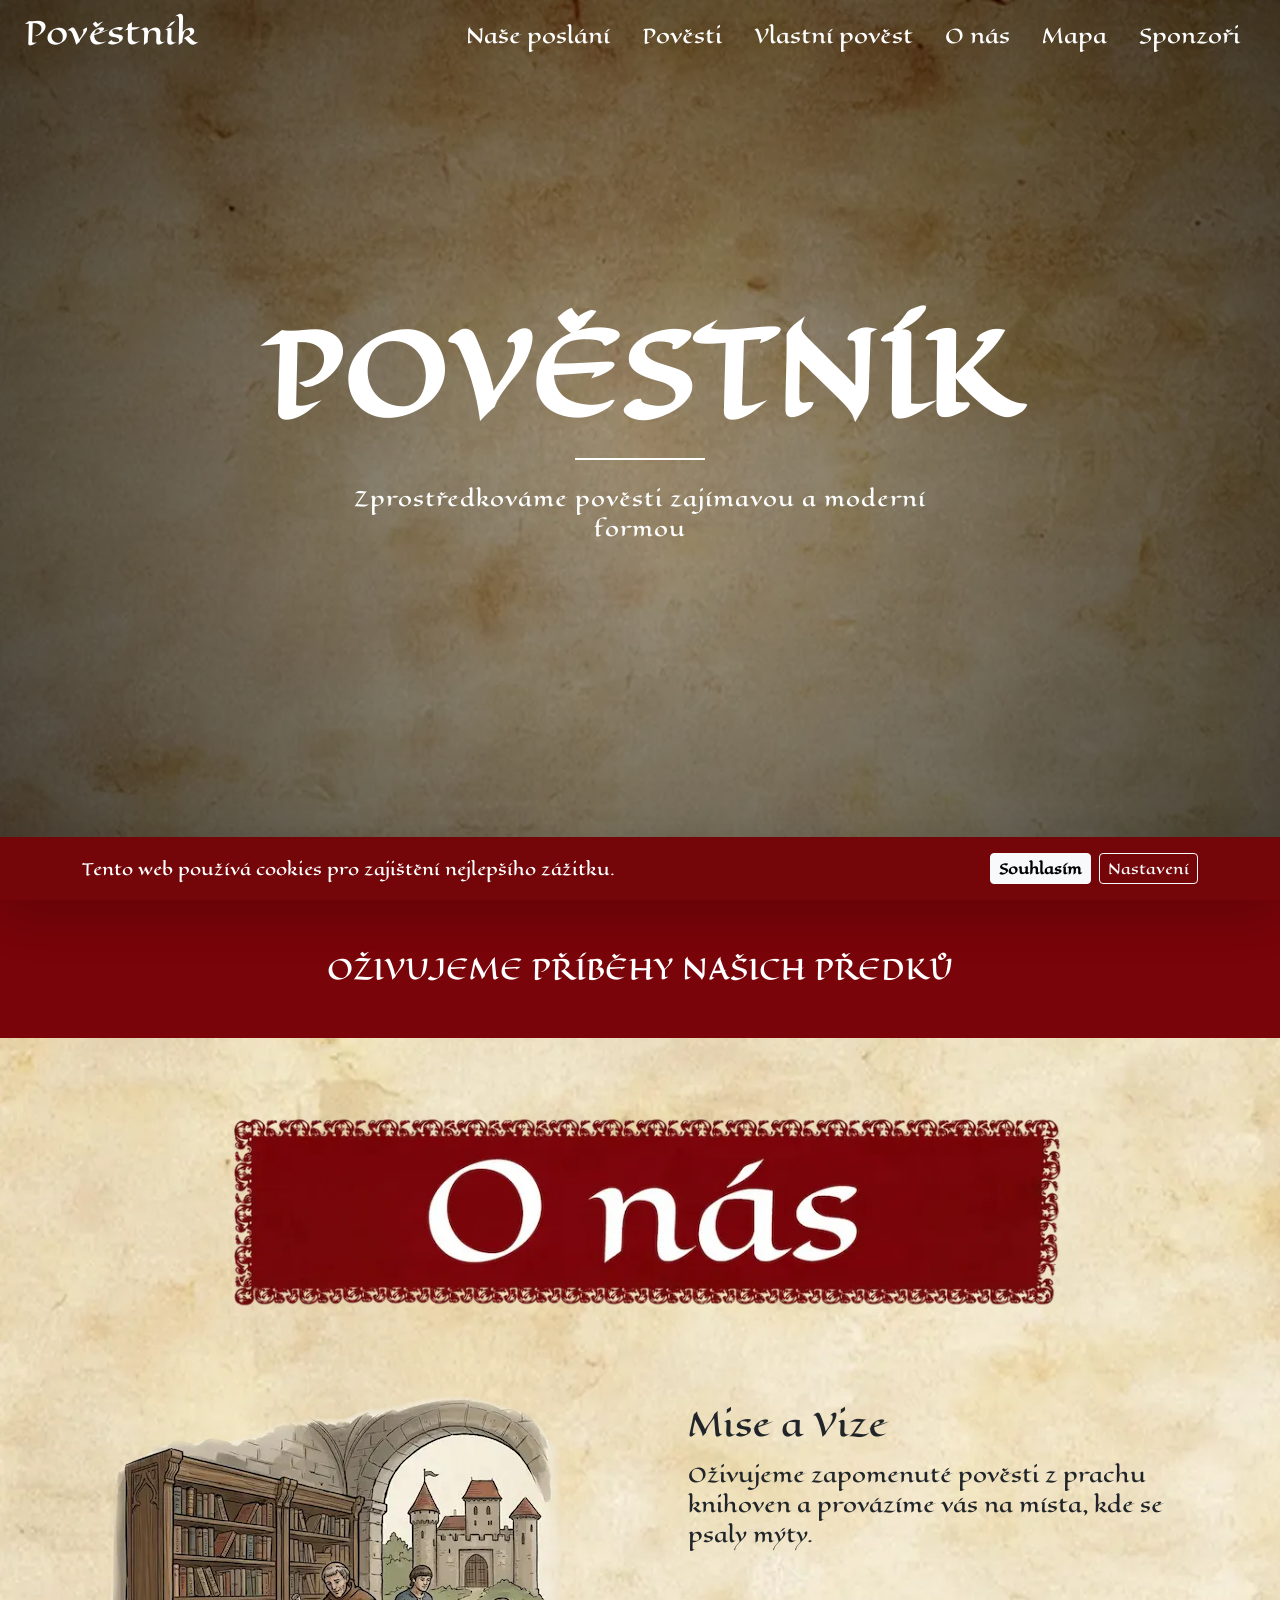
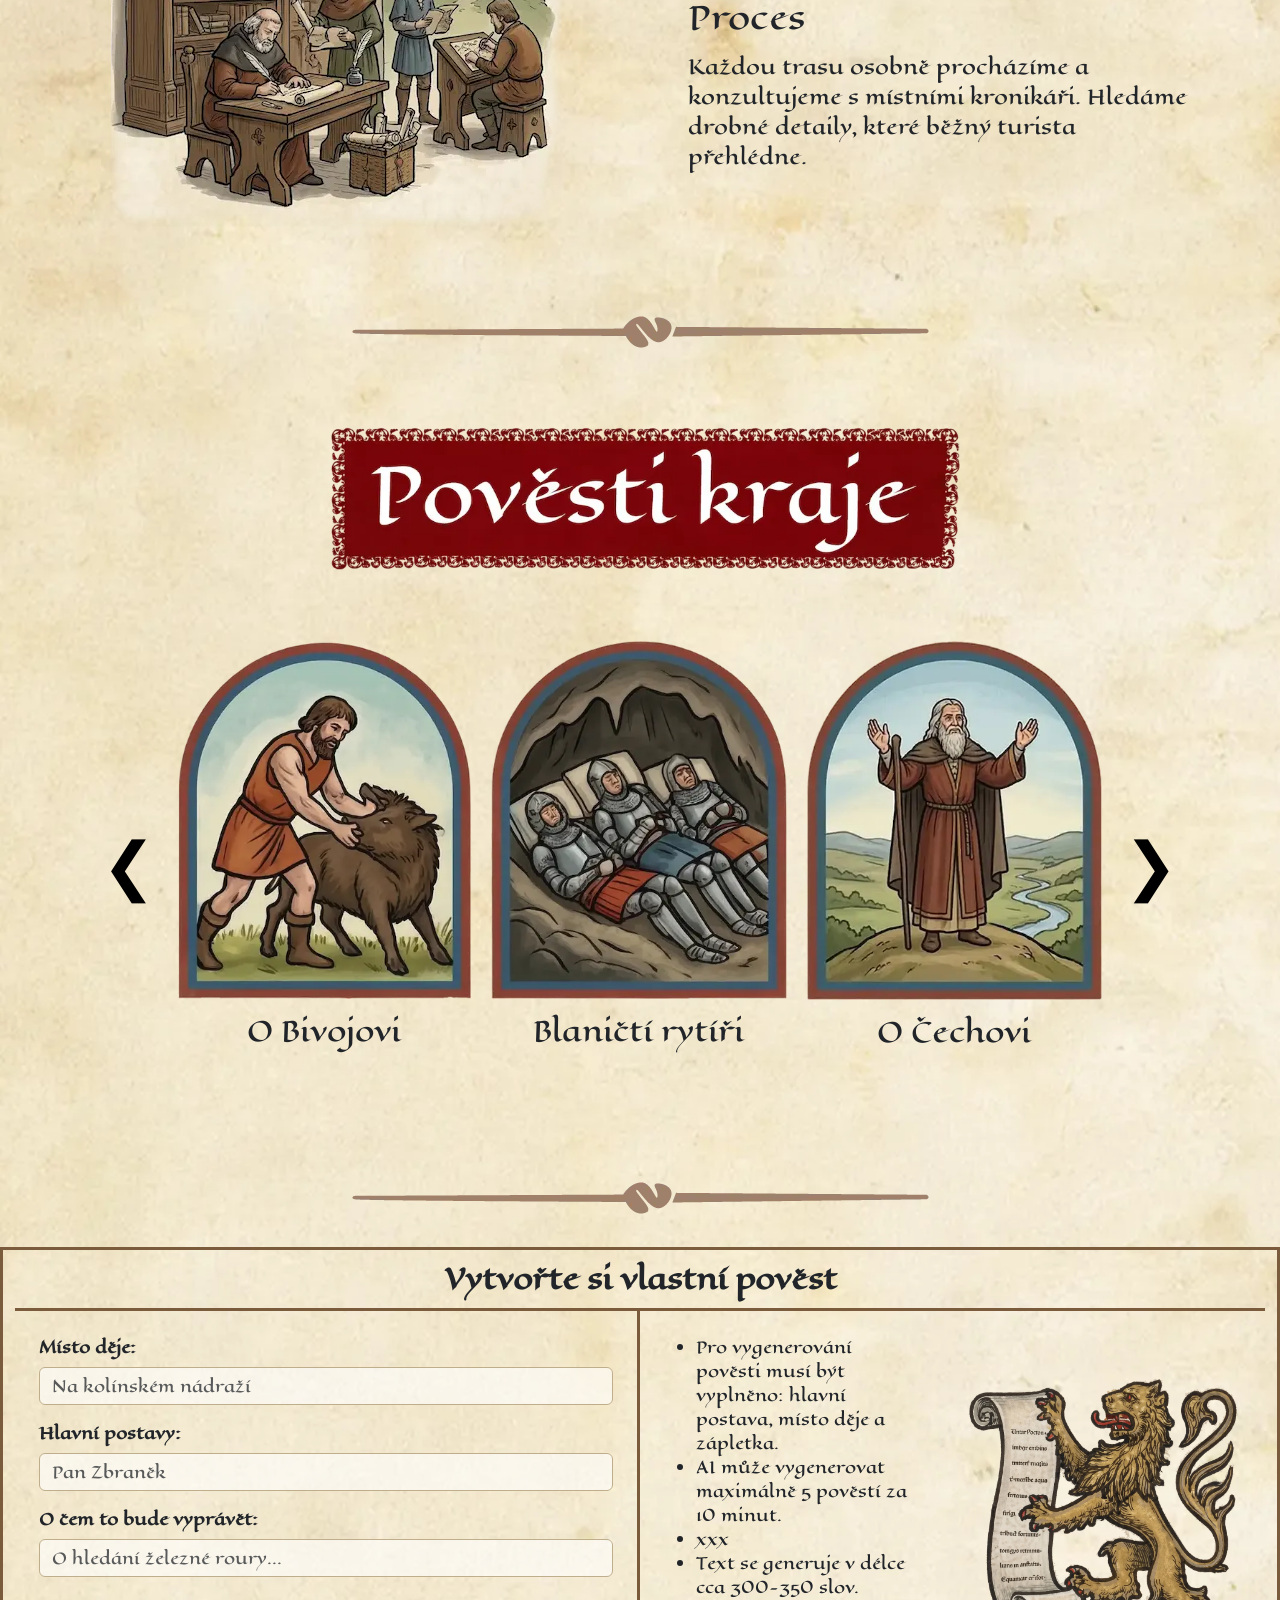
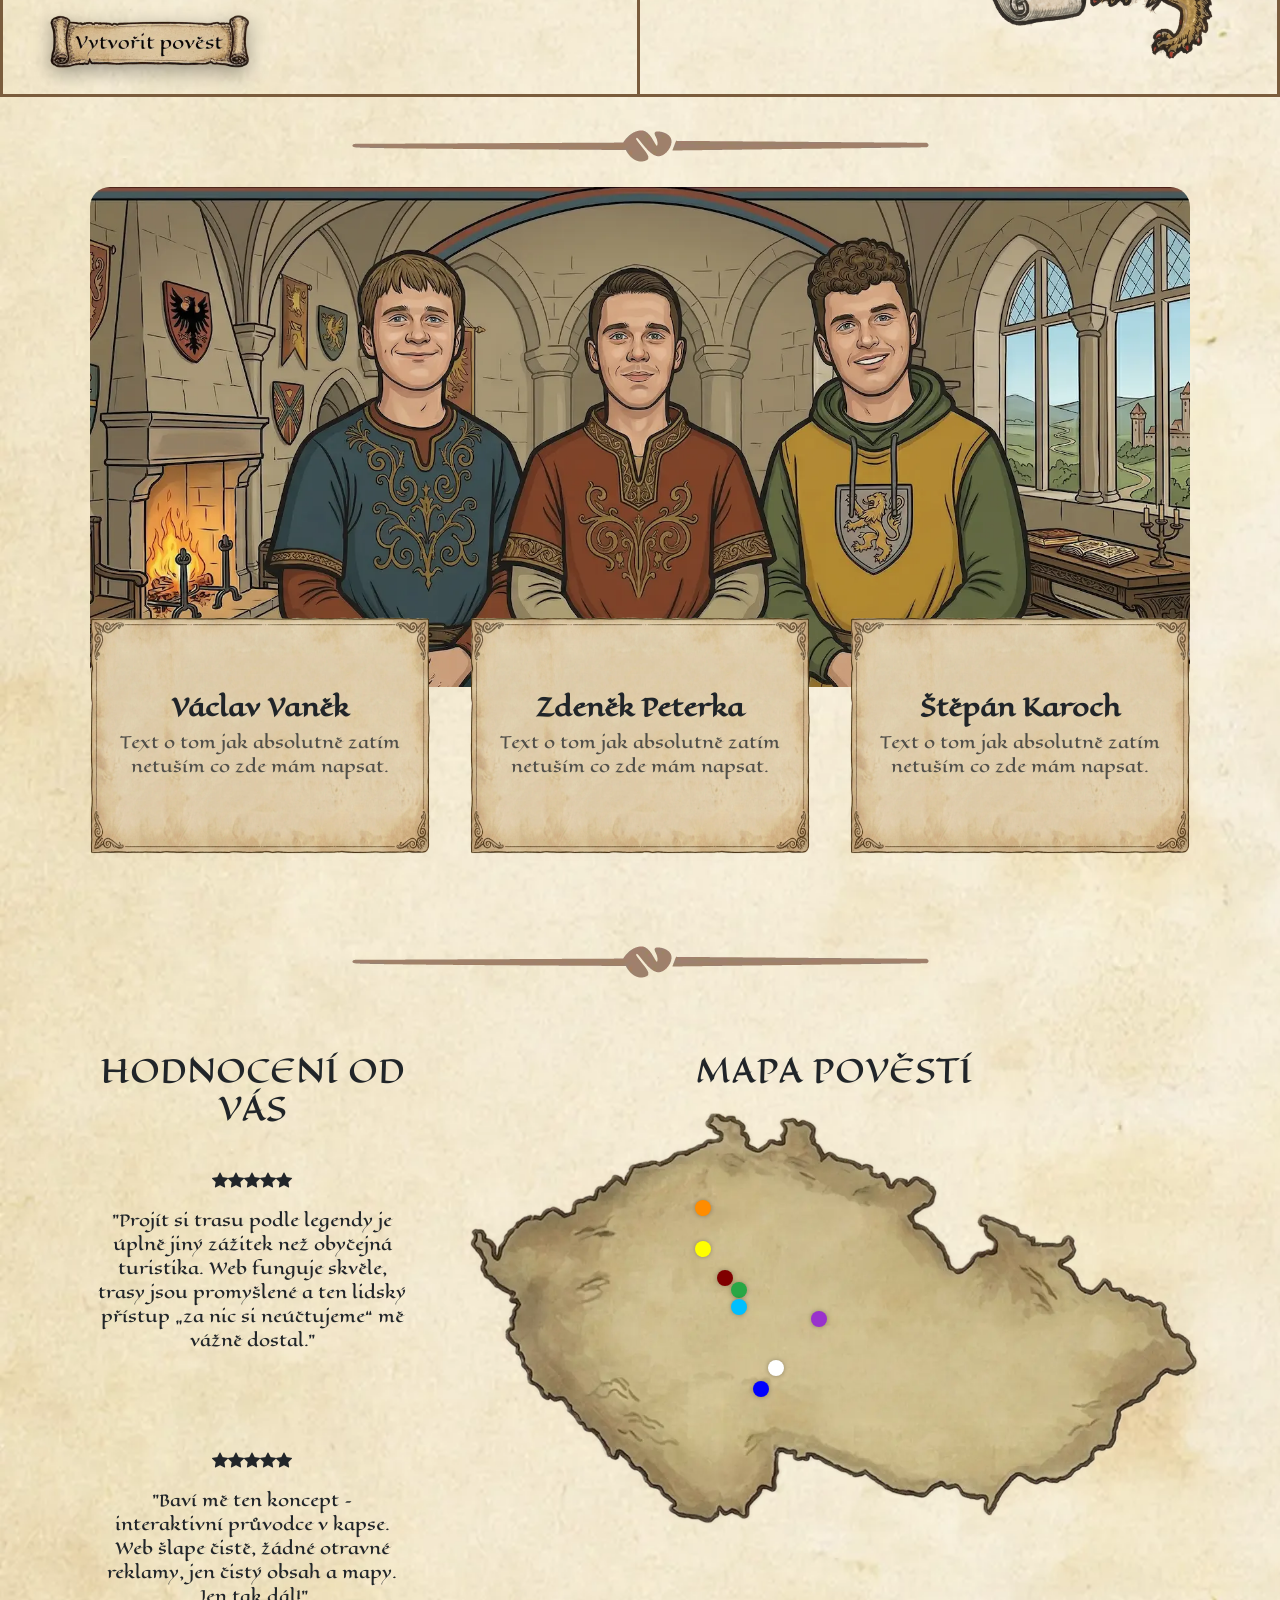
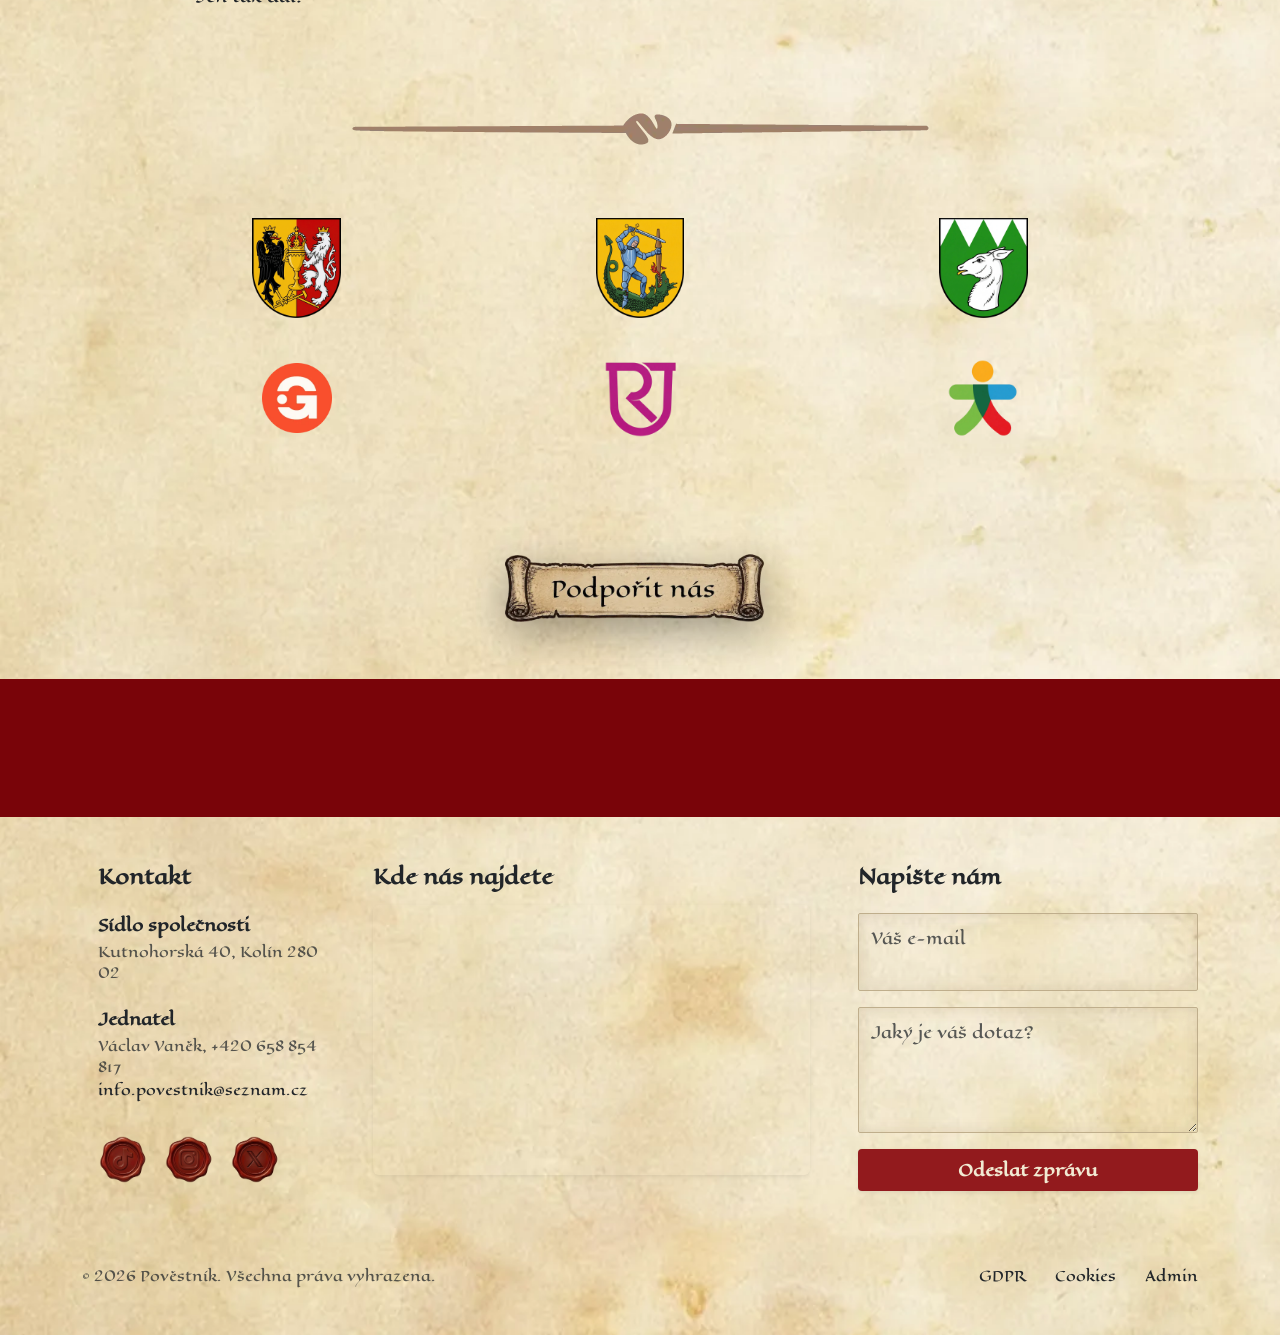
==== index.html @ b256432b "Mapa + opravy chyb" ====
<!DOCTYPE html>
<html lang="cs">
<head>
    <meta charset="UTF-8">
    <meta name="viewport" content="width=device-width, initial-scale=1.0">
    <meta name="description" content="Objevte zapomenuté pověsti českého kraje v moderním hávu. Prozkoumejte interaktivní mapu legend nebo si nechte od AI vyprávět svůj vlastní příběh z tajné kroniky.">
    <title>Pověstník</title>


    <link rel="preconnect" href="https://cdn.jsdelivr.net" crossorigin>
    <link rel="preconnect" href="https://fonts.gstatic.com" crossorigin>
    <link rel="preconnect" href="https://fonts.googleapis.com">
    <link rel="preconnect" href="https://unpkg.com">

    <link rel="preload" href="https://cdn.jsdelivr.net/npm/bootstrap-icons@1.11.0/font/fonts/bootstrap-icons.woff2?1bb88869c979cf3276cd86b24056291a" as="font" type="font/woff2" crossorigin>
    
    <link rel="preload" href="https://cdn.jsdelivr.net/npm/bootstrap@5.3.3/dist/css/bootstrap.min.css" as="style">
    <link rel="preload" href="index.css" as="style">

    <link href="https://cdn.jsdelivr.net/npm/bootstrap@5.3.3/dist/css/bootstrap.min.css" rel="stylesheet">
    <link rel="stylesheet" href="index.css">
    <link rel="stylesheet" href="https://cdn.jsdelivr.net/npm/bootstrap-icons@1.11.0/font/bootstrap-icons.css">

    <link rel="stylesheet" href="https://unpkg.com/leaflet@1.9.4/dist/leaflet.css" media="print" onload="this.media='all'">
    <link rel="stylesheet" href="https://unpkg.com/aos@2.3.1/dist/aos.css" media="print" onload="this.media='all'">
    <link href="https://fonts.googleapis.com/css2?family=Eagle+Lake&display=swap" rel="stylesheet" media="print" onload="this.media='all'">

    <link rel="shortcut icon" href="data/favi.ico" type="image/x-icon">
</head>
<body>

 <nav id="mainNavbar" class="navbar navbar-expand-sm bg-none position-absolute top-0 start-0 w-100 z-3">
    <div class="container-fluid px-4">
        <a class="navbar-brand" href="index.html"><h2>Pověstník</h2></a>
        
        <button class="navbar-toggler border-0 p-0 shadow-none collapsed" type="button" 
                data-bs-toggle="collapse" data-bs-target="#mainMenu" 
                aria-controls="mainMenu" aria-expanded="false" aria-label="Toggle navigation">
            <div class="modern-burger">
                <span></span>
                <span></span>
                <span></span> </div>
        </button>

        <div class="collapse navbar-collapse" id="mainMenu">
            <ul class="navbar-nav ms-auto fs-5">
                <li class="nav-item"><a class="nav-link" href="#menu1" >Naše poslání</a></li>
                <li class="nav-item"><a class="nav-link" href="#menu2">Pověsti</a></li>
                <li class="nav-item"><a class="nav-link" href="#menu3">Vlastní pověst</a></li>
                <li class="nav-item"><a class="nav-link" href="#menu4">O nás</a></li>
                <li class="nav-item"><a class="nav-link" href="#menu5">Mapa</a></li>
                <li class="nav-item"><a class="nav-link" href="#menu6">Sponzoři</a></li>
            </ul>
        </div>
    </div>
</nav>

    <section class="hero-section position-relative overflow-hidden vh-100 d-flex align-items-center text-white">
        <video autoplay muted loop playsinline class="position-absolute w-100 h-100 top-0 start-0 z-n1 object-fit-cover">
            <source src="data/video.mp4" type="video/mp4">
        </video>
        <div class="position-absolute w-100 h-100 top-0 start-0 hero-overlay z-0"></div>
        <div class="container position-relative z-1 text-center">
            <div class="row justify-content-center">
                <div class="col-lg-10">
                    <h1 class="fw-bold mb-3 hero-nadpis text-uppercase" data-aos="zoom-out" data-aos-duration="1500">Pověstník</h1>
                    <div class="hero-divider mb-4 mx-auto" data-aos="zoom-in-left" data-aos-delay="400"></div>
                    <p class="lead mb-5 hero-subtext" data-aos="fade-up" data-aos-delay="600">
                        Zprostředkováme pověsti <span class="text-accent">zajímavou a moderní</span> formou
                    </p>
                </div>
            </div>
        </div>
        <div class="position-absolute bottom-0 start-50 translate-middle-x pb-4 z-1">
            <a href="#menu1" class="scroll-arrow" aria-label="Posunout dolů">
                <span></span>
                <span></span>
            </a>
        </div>
    </section>

    <div class="custom-ribbon text-center py-5">
        <span class="fs-3 fw-light tracking-widest text-uppercase" data-aos="fade-left">Oživujeme příběhy našich předků</span>
    </div>

    <section class="container my-5 py-4 overflow-hidden" id="menu1">
        <div class="row mb-5">
            <div class="col-12 text-center">
                <img src="data/nadpisy/o_nas.webp" alt="O nás" class="img-fluid nadpis" data-aos="fade-up">
            </div>
        </div>
        <div class="row align-items-center">
            <div class="col-lg-6 mb-4 mb-lg-0" data-aos="fade-right">
                <img src="data/navrh1.webp" alt="Ilustrace kronikářů" class="img-fluid rounded hover-glow">
            </div>
            <div class="col-lg-6 ps-lg-5" data-aos="fade-left">
                <div class="mb-5">
                    <h2 class="h2 mb-3">Mise a Vize</h2>
                    <p class="lead">Oživujeme zapomenuté pověsti z prachu knihoven a provázíme vás na místa, kde se psaly mýty.</p>
                </div>
                <div>
                    <h3 class="h2 mb-3">Proces</h3>
                    <p class="lead">Každou trasu osobně procházíme a konzultujeme s místními kronikáři. Hledáme drobné detaily, které běžný turista přehlédne.</p>
                </div>
            </div>
        </div>
    </section>

    <hr data-aos="fade-up">

    <section class="container py-5 overflow-hidden" id="menu2">
            <div class="col-12 text-center">
                <img src="data/nadpisy/nadpis_povesti.webp" alt="O nás" class="img-fluid pb-5 nadpis" data-aos="fade-up">
            </div>
        <div class="carousel-container" data-aos="fade-up" data-aos-delay="200">
            <button class="nav-btn" onclick="scrollCarousel(-1)" aria-label="Předchozí">❮</button>
            <div class="povesti-track" id="track" tabindex="0">
                <div class="povest-item"><div class="povest-card"><img src="data/povesti/bivoj.webp" alt="O Bivojovi"><h3 class="pt-3">O Bivojovi</h3></div></div>
                <div class="povest-item"><div class="povest-card"><img src="data/povesti/blanicti.webp" alt="Blaničtí rytíři"><h3 class="pt-3">Blaničtí rytíři</h3></div></div>
                <div class="povest-item"><div class="povest-card"><img src="data/povesti/cech.webp" alt="O Čechovi"><h3 class="pt-3">O Čechovi</h3></div></div>
                <div class="povest-item"><div class="povest-card"><img src="data/povesti/haviri.webp" alt="Kutnohorští havíři"><h3 class="pt-3">Kutnohorští havíři</h3></div></div>
                <div class="povest-item"><div class="povest-card"><img src="data/povesti/krok.webp" alt="O Krokovi"><h3 class="pt-3">O Krokovi a dcerách</h3></div></div>
                <div class="povest-item"><div class="povest-card"><img src="data/povesti/libuse.webp" alt="O Libuši"><h3 class="pt-3">O Libuši</h3></div></div>
                <div class="povest-item"><div class="povest-card"><img src="data/povesti/semik.webp" alt="O Semíkovi"><h3 class="pt-3">O Horymírovi</h3></div></div>
                <div class="povest-item"><div class="povest-card"><img src="data/povesti/zizka.webp" alt="O Žižkovi"><h3 class="pt-3">O Žižkovi</h3></div></div>
                <div class="povest-item"><div class="povest-card"><img src="data/povesti/bruncvik.webp" alt="O Bruncvíkovi"><h3 class="pt-3">O Bruncvíkovi</h3></div></div>
            </div>
            <button class="nav-btn" onclick="scrollCarousel(1)" aria-label="Další">❯</button>
        </div>
    </section>

    <hr data-aos="fade-up" id="menu3">

    <div class="container my-4 legend-container border border-3 border-brown" data-aos="zoom-in">
        <div class="text-center fs-3 fw-bold py-2 border-bottom border-3 border-brown">Vytvořte si vlastní pověst</div>
        <div class="row g-0">
            <div class="col-md-6 p-4 border-end border-3 border-brown bez-borderu" data-aos="fade-right" data-aos-delay="300">
                <form id="povestForm">
                    <div class="mb-3">
                        <label class="form-label fw-bold">Místo děje:</label>
                        <input type="text" name="misto" class="form-control" placeholder="Na kolínském nádraží" required>
                    </div>
                    <div class="mb-3">
                        <label class="form-label fw-bold">Hlavní postavy:</label>
                        <input type="text" name="postava" class="form-control" placeholder="Pan Zbraněk" required>
                    </div>
                    <div class="mb-3">
                        <label class="form-label fw-bold">O čem to bude vyprávět:</label>
                        <input type="text" name="zapletka" class="form-control" placeholder="O hledání železné roury..." required>
                    </div>
                    <button type="submit" class="btn-image mt-3" style="border: none; background: none; padding: 0;">
                        <img src="data/tlacitka/vytvorit_povest.webp" class="img-fluid generate-btn" id="genBtn" alt="Generovat">
                    </button>
                </form>
            </div>
            <div class="col-md-6 p-4 d-flex align-items-start" data-aos="fade-left" data-aos-delay="500">
                <ul class="rules-text flex-grow-1 me-4">
                    <li>Pro vygenerování pověsti musí být vyplněno: hlavní postava, místo děje a zápletka.</li>
                    <li>AI může vygenerovat maximálně 5 pověstí za 10 minut.</li>
                    <li>xxx</li>
                    <li>Text se generuje v délce cca 300-350 slov.</li>
                </ul>
                <img src="data/pravidla.webp" class="img-fluid lev" alt="lev" style="max-width:300px; height:auto;">
            </div>
        </div>
    </div>

    <div class="modal fade" id="vysledekModal" tabindex="-1" aria-labelledby="Pověst" aria-hidden="false">
        <div class="modal-dialog modal-dialog-centered modal-lg" data-aos="zoom-in">
            <div class="modal-content" style="background: transparent; border: none;">
                <div class="pergamen-container">
                    <img src="data/tlacitka/zrušit.webp" class="custom-close" data-bs-dismiss="modal" alt="Zavřít">
                    <h5 class="saga-title">Zápis v tajné kronice</h5>
                    <div class="modal-body" id="vystupText"></div>
                </div>
            </div>
        </div>
    </div>

    <hr data-aos="fade-up" id="menu4">

    <div class="container-fluid p-0 team-top-wrapper text-center">
        <img src="data/muzi.webp" class="img-fluid team-main-img" alt="Ilustrace týmu" data-aos="fade-in">
    </div>

    <div class="container team-cards-container"> 
        <div class="row g-4 justify-content-center">
            <div class="col-12 col-md-6 col-lg-4" data-aos="fade-up" data-aos-delay="100">
                <div class="card h-100 border-0 bg-transparent"> 
                    <div class="card-body p-4 card-pergamen">
                        <h4 class="card-title fw-bold text-center">Václav Vaněk</h4>
                        <p class="card-text text-muted text-center">Text o tom jak absolutně zatím netuším co zde mám napsat.</p>
                    </div>
                </div>
            </div>
            <div class="col-12 col-md-6 col-lg-4" data-aos="fade-up" data-aos-delay="300">
                <div class="card h-100 border-0 bg-transparent"> 
                    <div class="card-body p-4 card-pergamen">
                        <h4 class="card-title fw-bold text-center">Zdeněk Peterka</h4>
                        <p class="card-text text-muted text-center">Text o tom jak absolutně zatím netuším co zde mám napsat.</p>
                    </div>
                </div>
            </div>
            <div class="col-12 col-md-6 col-lg-4" data-aos="fade-up" data-aos-delay="500">
                <div class="card h-100 border-0 bg-transparent"> 
                    <div class="card-body p-4 card-pergamen">
                        <h4 class="card-title fw-bold text-center">Štěpán Karoch</h4>
                        <p class="card-text text-muted text-center">Text o tom jak absolutně zatím netuším co zde mám napsat.</p>
                    </div>
                </div>
            </div>
        </div>
    </div>

<div class="modal fade" id="privacyModal" tabindex="-1" aria-labelledby="GDPR" aria-hidden="false">
    <div class="modal-dialog modal-dialog-centered modal-lg">
        <div class="modal-content custom-parchment-box">
            <div class="modal-body p-4 p-md-5">
                <h2 class="modal-title-medieval text-center mb-4">Ochrana soukromí a osobních údajů (GDPR)</h2>
                
                <div class="modal-text-content">
                    <p class="lead text-center">Vítejte u projektu Pověstník. Vaše soukromí chráníme stejně pečlivě jako naše pověsti. Data zpracováváme jen v nezbytném rozsahu.</p>
                    
                    <div class="medieval-section">
                        <h5>1. Správce údajů</h5>
                        <ul>
                            <li><b>Projekt:</b> Pověstník (Kutnohorská 40, 280 02 Kolín)</li>
                            <li><b>Web:</b> karoch.soskolin.eu/maturita/index.html</li>
                            <li><b>Kontakt:</b> info.povestnik@seznam.cz</li>
                        </ul>
                    </div>

                    <div class="medieval-section">
                        <h5>2. Jaké údaje sbíráme a proč?</h5>
                        <ul>
                            <li><b>Komunikace:</b> Jméno a e-mail z formulářů a zpráv ukládáme pouze pro vyřízení vašeho dotazu (max. 1 rok).</li>
                            <li><b>Bezpečnost & AI:</b> Pro ochranu webu a AI technologií před útoky a přetížením evidujeme vaši IP adresu (max. 90 dnů).</li>
                            <li><b>Podpora (Dary):</b> U dobrovolných plateb evidujeme jméno plátce a číslo účtu pro účely účetnictví (zákonná povinnost 10 let).</li>
                        </ul>
                    </div>

                    <div class="medieval-section">
                        <h5>3. Sdílení a zabezpečení</h5>
                        <p>Data neprodáváme. Přístup k nim mají pouze nezbytní partneři (hosting, banka, IT správa). Web je šifrován pomocí SSL.</p>
                    </div>

                    <div class="medieval-section">
                        <h5>4. Vaše práva</h5>
                        <p>Dle GDPR máte právo na přístup k údajům, jejich opravu, výmaz nebo vznesení námitky proti zpracování. Kontaktujte nás na výše uvedeném e-mailu.</p>
                    </div>

                    <div class="medieval-section">
                        <h5>5. Odpovědnost</h5>
                        <p>Trasy využíváte na vlastní odpovědnost. Neodpovídáme za stav cest v terénu ani za zásahy vyšší moci či nadpřirozených bytostí.</p>
                    </div>
                </div>

                <div class="modal-footer-btns mt-4">
                    <button type="button" class="img-btn-link" data-bs-dismiss="modal">
                        <img src="data/tlacitka/souhlas.webp" alt="Souhlasím">
                    </button>
                    <button type="button" class="img-btn-link">
                        <img src="data/tlacitka/n_souhlas.webp" alt="Nesouhlasím">
                    </button>
                </div>
            </div>
        </div>
    </div>
</div>

    <div class="modal fade" id="cookieSettingsModal" tabindex="-1" aria-labelledby="Cookies" aria-hidden="false">
        <div class="modal-dialog modal-dialog-centered">
            <div class="modal-content custom-parchment-box">
                <div class="modal-body p-4 p-md-5">
                    <h2 class="modal-title-medieval text-center mb-4">Nastavení soukromí</h2>
                    <div class="modal-text-content">
                        <p>Tyto cookies jsou pro chod webu kritické. Bez nich by stránka nemusela správně zobrazovat mapy nebo interaktivní prvky.</p>
                        <div class="medieval-section">
                            <h5>1. Účel</h5>
                            <ul>
                                <li>zajišťují stabilitu serveru</li>
                                <li>chrání naše AI funkce před přetížením</li>
                            </ul>
                        </div>
                        <div class="medieval-section">
                            <h5>2. Právní základ</h5>
                            <ul>
                                <li>oprávněný zájem správce</li>
                                <li>souhlas není vyžadován, ale informujeme vás</li>
                            </ul>
                        </div>
                    </div>
                    <div class="modal-footer-btns mt-4">
                        <button type="button" class="img-btn-link" data-bs-dismiss="modal">
                            <img src="data/tlacitka/souhlasit.webp" alt="Ponechat">
                        </button>
                        <button type="button" class="img-btn-link" id="btn-revoke-everything">
                            <img src="data/tlacitka/nesouhlas.webp" alt="Odebrat">
                        </button>
                    </div>
                </div>
            </div>
        </div>
    </div>

    <hr data-aos="fade-up" id="menu5">

    <section class="container py-5 overflow-hidden">
        <div class="row g-5">
            <div class="col-lg-4 d-flex flex-column text-center" data-aos="fade-right">
                <h2 class="mb-4">HODNOCENÍ OD VÁS</h2>
                <div class="mb-5 review-box p-3">
                    <div class="mb-3 hvezdy"><i class="bi bi-star-fill"></i><i class="bi bi-star-fill"></i><i class="bi bi-star-fill"></i><i class="bi bi-star-fill"></i><i class="bi bi-star-fill"></i></div>
                    <p>"Projít si trasu podle legendy je úplně jiný zážitek než obyčejná turistika. Web funguje skvěle, trasy jsou promyšlené a ten lidský přístup „za nic si neúčtujeme“ mě vážně dostal."</p>
                </div>
                <div class="review-box p-3">
                    <div class="mb-3 hvezdy"><i class="bi bi-star-fill"></i><i class="bi bi-star-fill"></i><i class="bi bi-star-fill"></i><i class="bi bi-star-fill"></i><i class="bi bi-star-fill"></i></div>
                    <p>"Baví mě ten koncept – interaktivní průvodce v kapse. Web šlape čistě, žádné otravné reklamy, jen čistý obsah a mapy. Jen tak dál!"</p>
                </div>
            </div>
            <div class="col-lg-8 text-center" data-aos="fade-left">
                <h2 class="mb-4">MAPA POVĚSTÍ</h2>
                    <div class="map-wrapper">
                        <img src="data/mapa.webp" class="img-fluid w-100 d-block" alt="Mapa České republiky">
                        <a href="cech/cech.html" class="map-point pt-orange pos-1" aria-label="O Čechovi"><span class="custom-tooltip">O Čechovi</span></a>
                        <a href="krok/krok.html" class="map-point pt-yellow pos-2" aria-label="O Krokovi a jeho dcerách"><span class="custom-tooltip">O Krokovi a jeho dcerách</span></a>
                        <a href="bruncvik/bruncvik.html" class="map-point pt-darkred pos-3" aria-label="O Bruncvíkovi"><span class="custom-tooltip">O Bruncvíkovi</span></a>
                        <a href="libuse/libuse.html" class="map-point pt-green pos-4" onclick="randomRedirect(event, 'libuse/libuse.html', 'semik/semik.html')" aria-label="Pověst o Libuši nebo o Horymírovi"><span class="custom-tooltip">O Libuši, O Horymírovi</span></a>
                        <a href="bivoj/bivoj.html" class="map-point pt-lightblue pos-5" aria-label="O Bivojovi"><span class="custom-tooltip">O Bivojovi</span></a>
                        <a href="haviri/haviri.html" class="map-point pt-purple pos-6" aria-label="Kurnohorští havíři"><span class="custom-tooltip">Kutnohorští havíři</span></a>
                        <a href="rytiri/rytiri.html" class="map-point pt-white pos-7" aria-label="Blaničtí rytíři"><span class="custom-tooltip">Blaničtí rytíři</span></a>
                        <a href="zizka/zizka.html" class="map-point pt-blue pos-8" aria-label="O Žižkovi"><span class="custom-tooltip">O Žižkovi</span></a>
                    </div>
            </div>
    </section>

    <hr data-aos="fade-up" id="menu6">

    <section class="stredoveka-sekce pt-5 pb-5">
        <div class="kontejner">
            <div class="logo-grid">
                <a href="https://www.kutnahora.cz/" class="logo-item" data-aos="zoom-in-up" data-aos-delay="100"><img src="data/sponzori/hora.webp" alt="Město 1"></a>
                <a href="https://www.mesto-trebenice.cz/" class="logo-item" data-aos="zoom-in-up" data-aos-delay="200"><img src="data/sponzori/trebenice.webp" alt="Město 2"></a>
                <a href="https://www.mesto-milovice.cz/" class="logo-item" data-aos="zoom-in-up" data-aos-delay="300"><img src="data/sponzori/milovice.webp" alt="Město 3"></a>
                <a href="https://www.getyourguide.com/cs-cz/" class="logo-item" data-aos="zoom-in-up" data-aos-delay="400"><img src="data/sponzori/gyg.webp" alt="Sponzor 1"></a>
                <a href="https://www.regiontourist.cz/" class="logo-item" data-aos="zoom-in-up" data-aos-delay="500"><img src="data/sponzori/regiontourist.webp" alt="Sponzor 2"></a>
                <a href="https://www.kudyznudy.cz/" class="logo-item" data-aos="zoom-in-up" data-aos-delay="600"><img src="data/sponzori/kudy_z_nudy.webp" alt="Sponzor 3"></a>
            </div>
            <div class="podpora-sekce text-center mt-5">
                <button class="podporit-tlacitko" onclick="otevritModal()" data-aos="zoom-in" data-aos-duration="1500">
                    <img src="data/sponzori/donate.webp" alt="Podpořit nás" style="max-width: 300px;">
                </button>
            </div>
        </div>
    </section>

    <div id="platebniModal" class="modal" tabindex="-1" aria-labelledby="QR" aria-hidden="false">
        <div class="modal-obsah">
            <span class="zavrit" onclick="zavritModal()">&times;</span>
            <h2>Podpořit projekt</h2>
            <p>Zadejte částku v Kč:</p>
            <div class="input-group">
                <input type="number" id="castkaInput" value="200" min="10">
            </div>
            <button class="btn-update" onclick="generovatQR()">Zobrazit QR kód</button>
            <div class="qr-vystup">
                <img id="qrObrazek" src="" alt="QR Platba" style="display:none; max-width: 180px;">
                <p id="nacitaciText">Zadejte částku...</p>
            </div>
        </div>
    </div>

    <div id="cookie-bar" class="cookie-simple-bar bg-dark text-white p-3 shadow-lg">
        <div class="container d-flex flex-column flex-md-row align-items-center justify-content-between gap-2">
            <span>Tento web používá cookies pro zajištění nejlepšího zážitku.</span>
            <div class="d-flex gap-2">
                <button id="accept-cookies" class="btn btn-light btn-sm fw-bold">Souhlasím</button>
                <button type="button" class="btn btn-outline-light btn-sm" data-bs-toggle="modal" data-bs-target="#cookieSettingsModal">Nastavení</button>
            </div>
        </div>
    </div>

    <div class="custom-ribbon text-center py-5">
        <span class="fs-3 fw-light tracking-widest text-uppercase" data-aos="fade-left">Bude zde nějaky text?</span>
    </div>

    <footer class="container-fluid py-5 mt-auto">
        <div class="container">
            <div class="row g-5 align-items-start">
                <div class="col-lg-3 col-md-6 order-2 order-lg-1">
                    <div class="ps-lg-3">
                        <h3 class="h5 fw-bold mb-4">Kontakt</h3>
                        <div class="mb-4">
                            <p class="mb-1 fw-semibold text-dark">Sídlo společnosti</p>
                            <p class="text-muted mb-0 small">Kutnohorská 40, Kolín 280 02</p>
                        </div>
                        <div class="mb-4">
                            <p class="mb-1 fw-semibold text-dark">Jednatel</p>
                            <p class="text-muted mb-0 small">Václav Vaněk, +420 658 854 817</p>
                            <a href="mailto:info.povestnik@seznam.cz" class="footer-link small">info.povestnik@seznam.cz</a>
                        </div>
                        <div class="d-flex gap-3 pt-2">
                            <a href="https://www.tiktok.com/@povestnik" class="socky-link"><img src="data/tlacitka/tiktok.webp" class="socky-icon" alt="TikTok"></a>
                            <a href="https://www.instagram.com/povestnik" class="socky-link"><img src="data/tlacitka/instagram.webp" class="socky-icon" alt="Instagram"></a>
                            <a href="https://x.com/Povestnik11" class="socky-link"><img src="data/tlacitka/X.webp" class="socky-icon" alt="X"></a>
                        </div>
                    </div>
                </div>
                <div class="col-lg-5 col-md-12 order-1 order-lg-2">
                            <h3 class="h5 fw-bold mb-3">Kde nás najdete</h3>
                    <div id="historical-map" class="shadow-sm rounded"></div>
                </div>
                <div class="col-lg-4 col-md-6 order-3 order-lg-3">
                    <h3 class="h5 fw-bold mb-4">Napište nám</h3>
                    <form id="questionForm">
                        <div class="mb-3"><input type="email" name="email" class="form-control" placeholder="Váš e-mail" required></div>
                        <div class="mb-3"><textarea name="message" class="form-control" rows="3" placeholder="Jaký je váš dotaz?" required></textarea></div>
                        <button type="submit" class="btn w-100 py-2 fw-bold shadow-sm">Odeslat zprávu</button>
                    </form>
                    <div id="responseMessage">Dotaz byl úspěšně odeslán!</div>
                </div>
            </div>
            <div class="row mt-5 pt-4">
                <div class="col-md-6 text-center text-md-start mb-3 mb-md-0">
                    <span class="small text-muted">© 2026 Pověstník. Všechna práva vyhrazena.</span>
                </div>
                <div class="col-md-6 text-center text-md-end">
                    <a href="#" class="footer-link small me-4" data-bs-toggle="modal" data-bs-target="#privacyModal">GDPR</a>
                    <a href="#" class="footer-link small me-4" data-bs-toggle="modal" data-bs-target="#cookieSettingsModal">Cookies</a>
                    <a href="login.php" class="footer-link small">Admin</a>
                </div>
            </div>
        </div>
    </footer>

    <script src="https://cdn.jsdelivr.net/npm/bootstrap@5.3.3/dist/js/bootstrap.bundle.min.js" defer></script>
    <script src="https://unpkg.com/leaflet@1.9.4/dist/leaflet.js" defer></script>
    <script src="https://unpkg.com/aos@2.3.1/dist/aos.js" defer></script>
    <script src="index.js" defer></script>



</body>
</html>
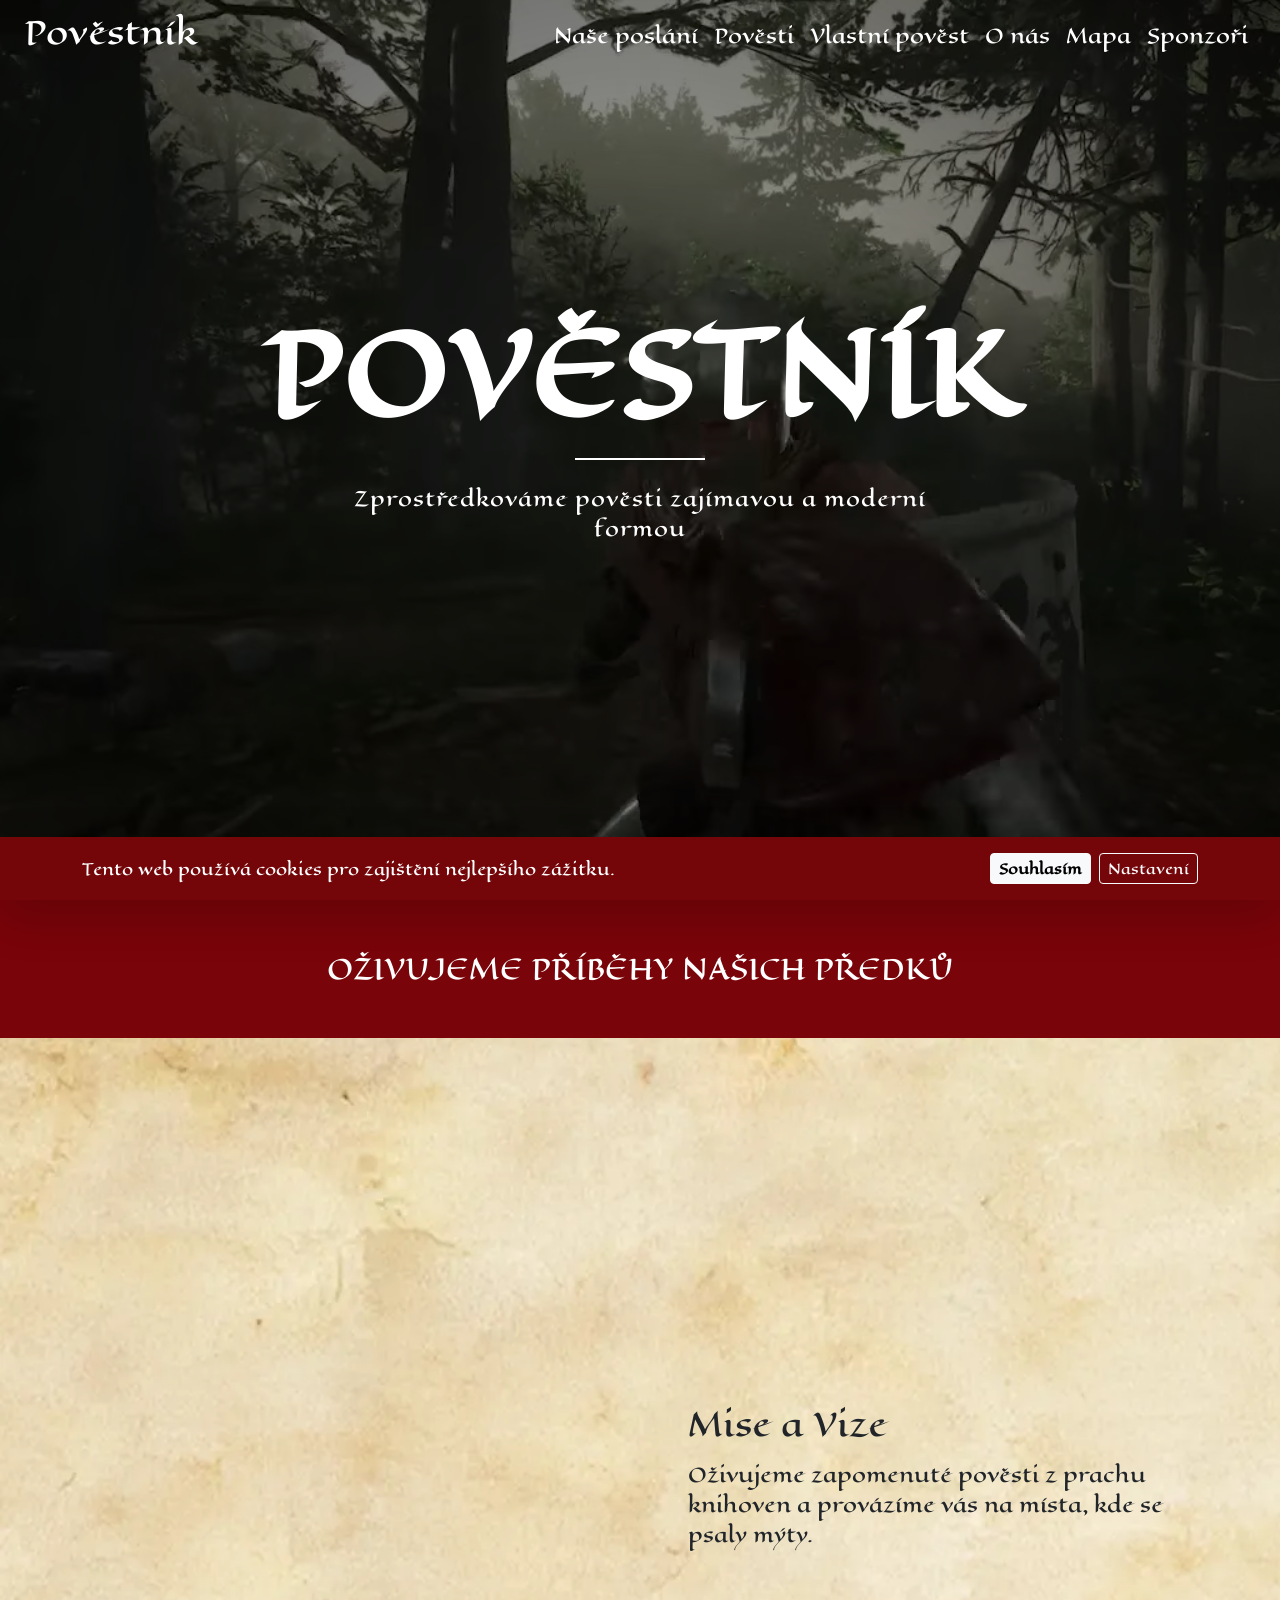
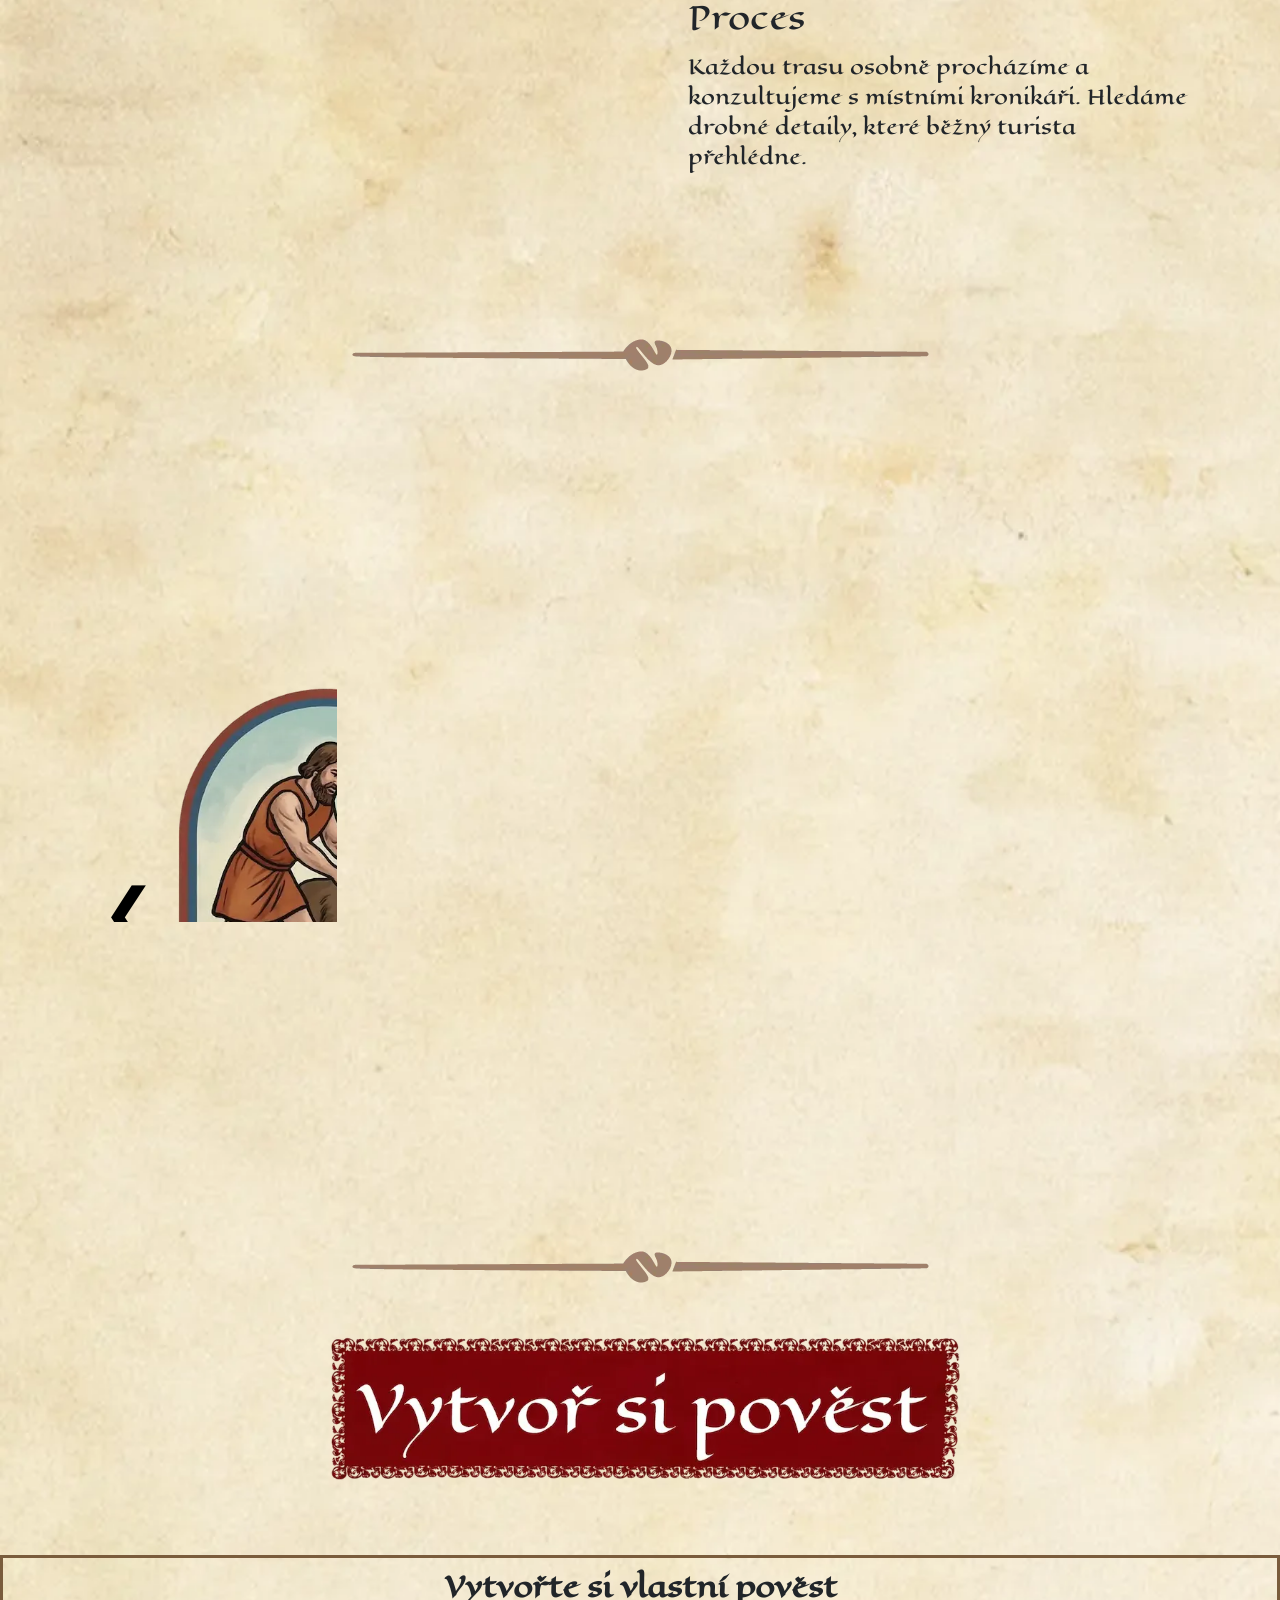
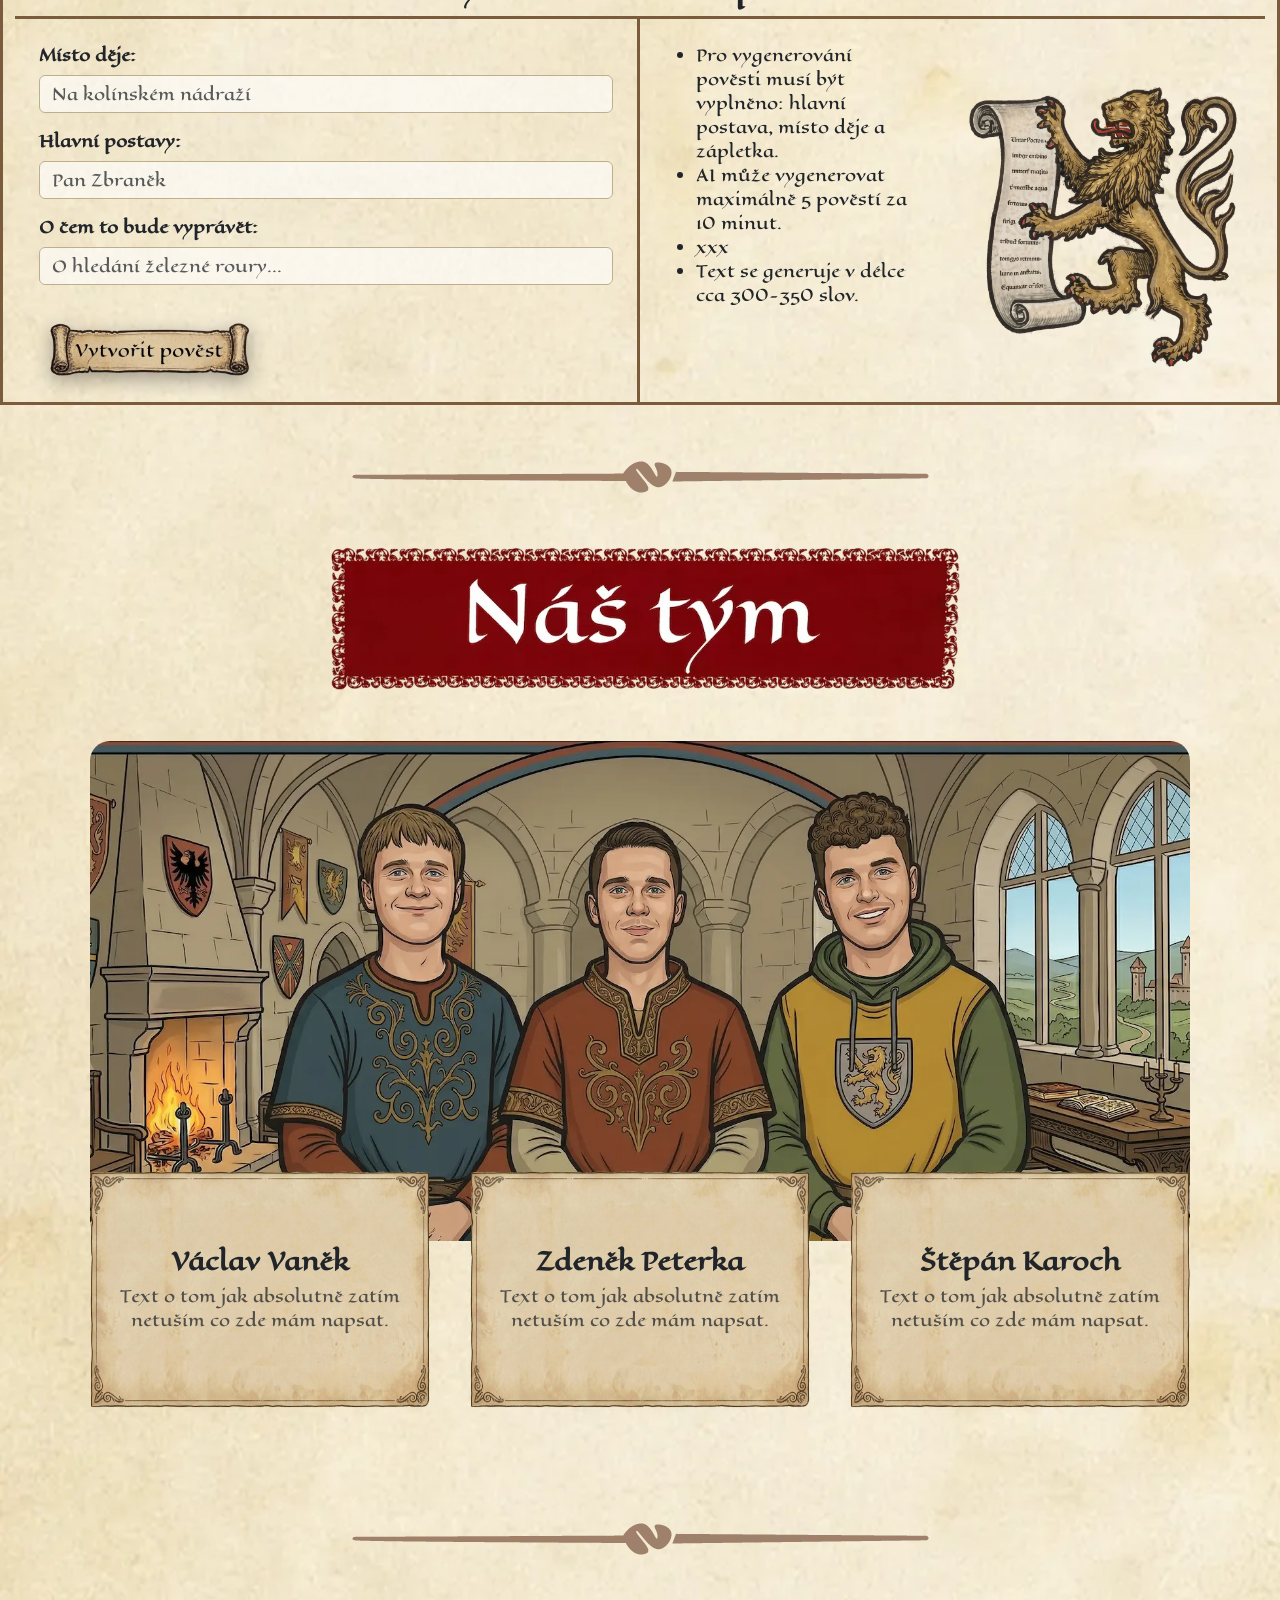
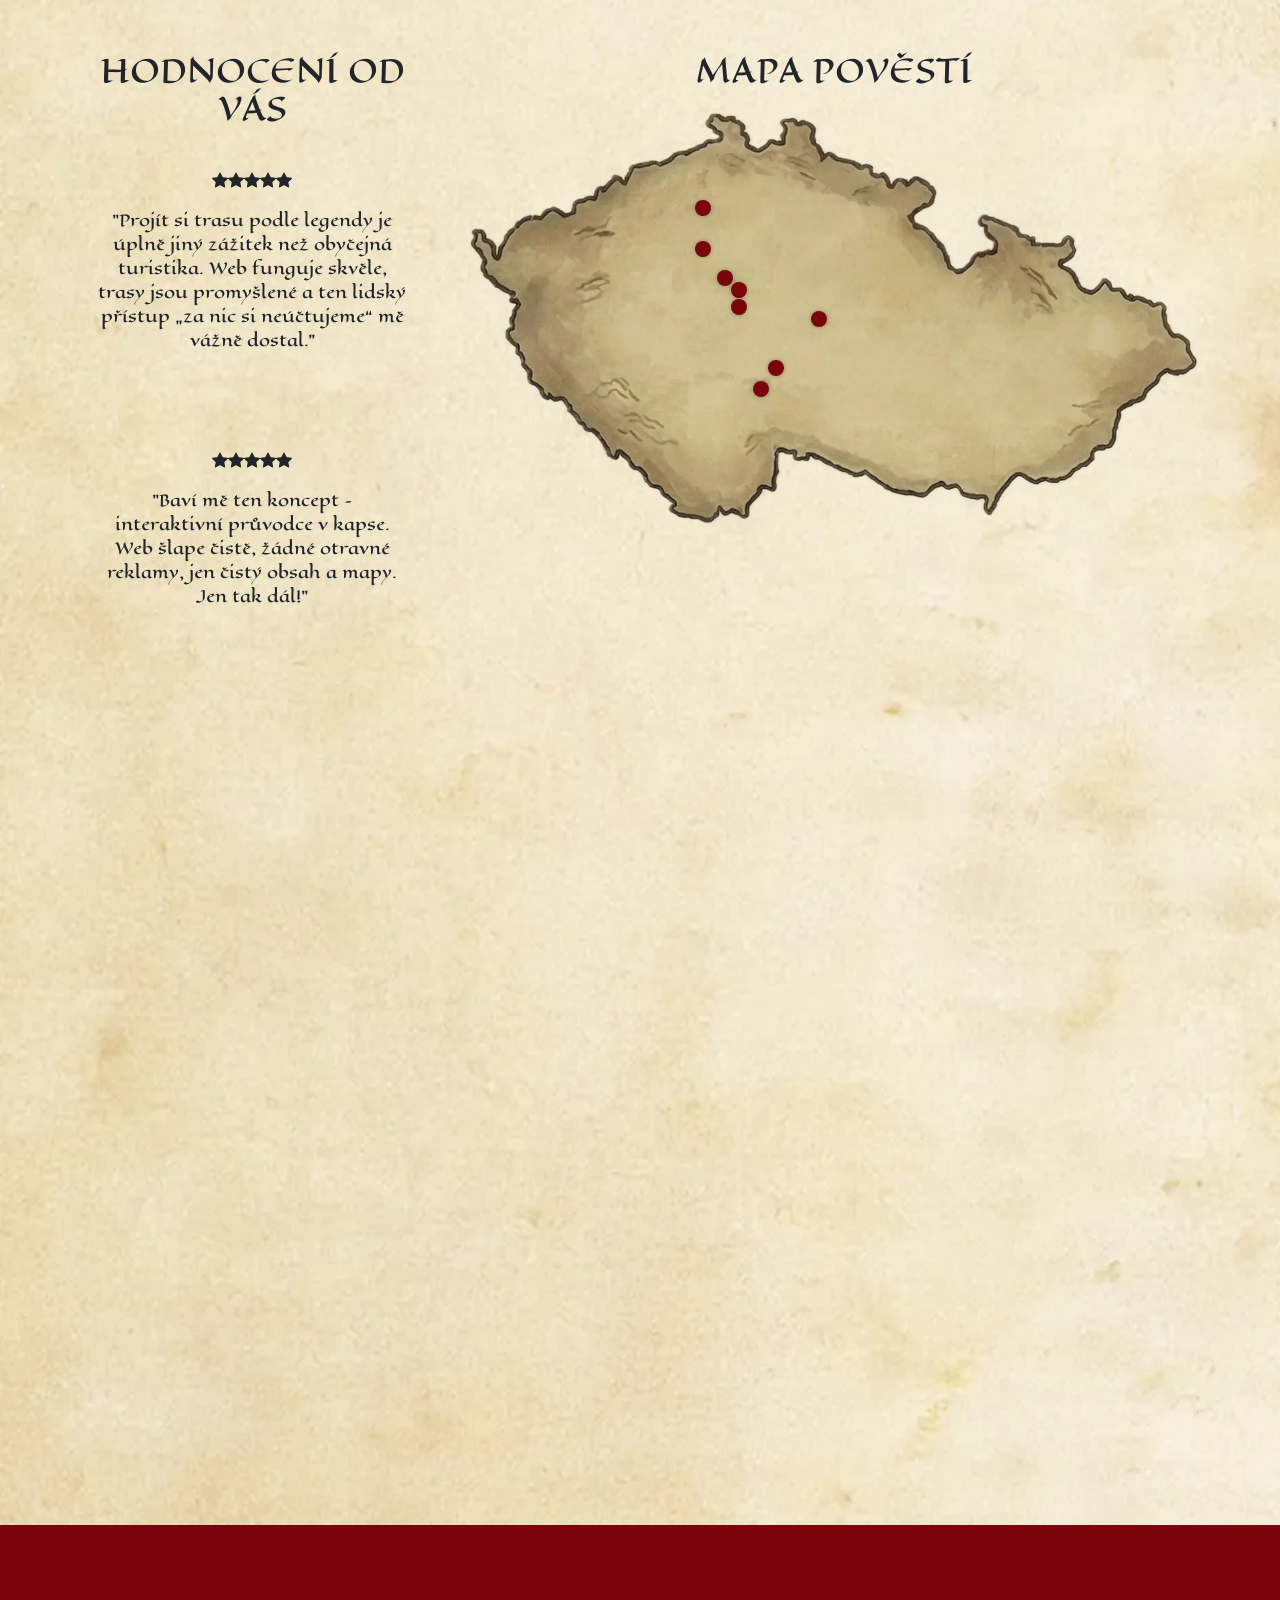
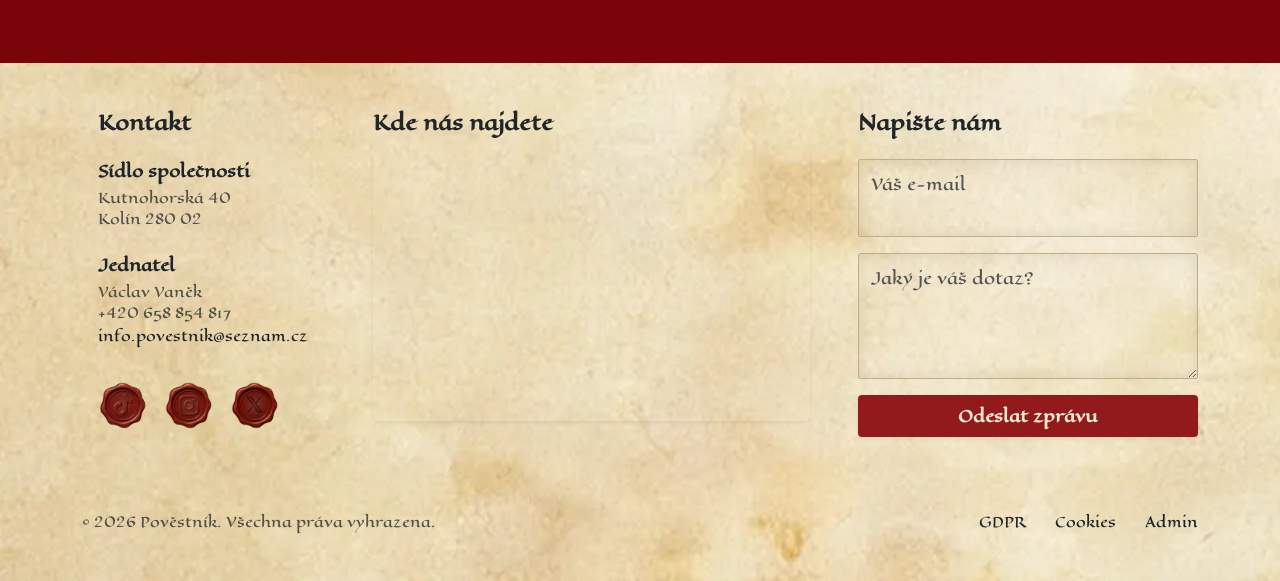
==== commit 3c731796: "opravy chyb" ====
--- a/index.html
+++ b/index.html
@@ -5,26 +5,19 @@
     <meta name="viewport" content="width=device-width, initial-scale=1.0">
     <meta name="description" content="Objevte zapomenuté pověsti českého kraje v moderním hávu. Prozkoumejte interaktivní mapu legend nebo si nechte od AI vyprávět svůj vlastní příběh z tajné kroniky.">
     <title>Pověstník</title>
-
-
     <link rel="preconnect" href="https://cdn.jsdelivr.net" crossorigin>
     <link rel="preconnect" href="https://fonts.gstatic.com" crossorigin>
     <link rel="preconnect" href="https://fonts.googleapis.com">
     <link rel="preconnect" href="https://unpkg.com">
-
     <link rel="preload" href="https://cdn.jsdelivr.net/npm/bootstrap-icons@1.11.0/font/fonts/bootstrap-icons.woff2?1bb88869c979cf3276cd86b24056291a" as="font" type="font/woff2" crossorigin>
-    
     <link rel="preload" href="https://cdn.jsdelivr.net/npm/bootstrap@5.3.3/dist/css/bootstrap.min.css" as="style">
     <link rel="preload" href="index.css" as="style">
-
     <link href="https://cdn.jsdelivr.net/npm/bootstrap@5.3.3/dist/css/bootstrap.min.css" rel="stylesheet">
     <link rel="stylesheet" href="index.css">
     <link rel="stylesheet" href="https://cdn.jsdelivr.net/npm/bootstrap-icons@1.11.0/font/bootstrap-icons.css">
-
     <link rel="stylesheet" href="https://unpkg.com/leaflet@1.9.4/dist/leaflet.css" media="print" onload="this.media='all'">
     <link rel="stylesheet" href="https://unpkg.com/aos@2.3.1/dist/aos.css" media="print" onload="this.media='all'">
     <link href="https://fonts.googleapis.com/css2?family=Eagle+Lake&display=swap" rel="stylesheet" media="print" onload="this.media='all'">
-
     <link rel="shortcut icon" href="data/favi.ico" type="image/x-icon">
 </head>
 <body>
@@ -57,7 +50,7 @@
 
     <section class="hero-section position-relative overflow-hidden vh-100 d-flex align-items-center text-white">
         <video autoplay muted loop playsinline class="position-absolute w-100 h-100 top-0 start-0 z-n1 object-fit-cover">
-            <source src="data/video.mp4" type="video/mp4">
+            <source src="data/video.webm" type="video/mp4">
         </video>
         <div class="position-absolute w-100 h-100 top-0 start-0 hero-overlay z-0"></div>
         <div class="container position-relative z-1 text-center">
@@ -106,7 +99,7 @@
         </div>
     </section>
 
-    <hr data-aos="fade-up">
+    <hr data-aos="fade-up"  class="py-5">
 
     <section class="container py-5 overflow-hidden" id="menu2">
             <div class="col-12 text-center">
@@ -129,8 +122,10 @@
         </div>
     </section>
 
-    <hr data-aos="fade-up" id="menu3">
-
+    <hr data-aos="fade-up" id="menu3"  class="py-5">
+            <div class="col-12 text-center">
+                <img src="data/nadpisy/nadpis_ai.webp" alt="O nás" class="img-fluid pb-5 nadpis" data-aos="fade-up">
+            </div>
     <div class="container my-4 legend-container border border-3 border-brown" data-aos="zoom-in">
         <div class="text-center fs-3 fw-bold py-2 border-bottom border-3 border-brown">Vytvořte si vlastní pověst</div>
         <div class="row g-0">
@@ -177,7 +172,11 @@
         </div>
     </div>
 
-    <hr data-aos="fade-up" id="menu4">
+    <hr data-aos="fade-up" id="menu4"  class="py-5">
+
+    <div class="col-12 text-center">
+        <img src="data/nadpisy/nadpis_tym.webp" alt="O nás" class="img-fluid pb-5 nadpis" data-aos="fade-up">
+    </div>
 
     <div class="container-fluid p-0 team-top-wrapper text-center">
         <img src="data/muzi.webp" class="img-fluid team-main-img" alt="Ilustrace týmu" data-aos="fade-in">
@@ -217,10 +216,8 @@
         <div class="modal-content custom-parchment-box">
             <div class="modal-body p-4 p-md-5">
                 <h2 class="modal-title-medieval text-center mb-4">Ochrana soukromí a osobních údajů (GDPR)</h2>
-                
                 <div class="modal-text-content">
                     <p class="lead text-center">Vítejte u projektu Pověstník. Vaše soukromí chráníme stejně pečlivě jako naše pověsti. Data zpracováváme jen v nezbytném rozsahu.</p>
-                    
                     <div class="medieval-section">
                         <h5>1. Správce údajů</h5>
                         <ul>
@@ -229,7 +226,6 @@
                             <li><b>Kontakt:</b> info.povestnik@seznam.cz</li>
                         </ul>
                     </div>
-
                     <div class="medieval-section">
                         <h5>2. Jaké údaje sbíráme a proč?</h5>
                         <ul>
@@ -238,23 +234,19 @@
                             <li><b>Podpora (Dary):</b> U dobrovolných plateb evidujeme jméno plátce a číslo účtu pro účely účetnictví (zákonná povinnost 10 let).</li>
                         </ul>
                     </div>
-
                     <div class="medieval-section">
                         <h5>3. Sdílení a zabezpečení</h5>
                         <p>Data neprodáváme. Přístup k nim mají pouze nezbytní partneři (hosting, banka, IT správa). Web je šifrován pomocí SSL.</p>
                     </div>
-
                     <div class="medieval-section">
                         <h5>4. Vaše práva</h5>
                         <p>Dle GDPR máte právo na přístup k údajům, jejich opravu, výmaz nebo vznesení námitky proti zpracování. Kontaktujte nás na výše uvedeném e-mailu.</p>
                     </div>
-
                     <div class="medieval-section">
                         <h5>5. Odpovědnost</h5>
                         <p>Trasy využíváte na vlastní odpovědnost. Neodpovídáme za stav cest v terénu ani za zásahy vyšší moci či nadpřirozených bytostí.</p>
                     </div>
                 </div>
-
                 <div class="modal-footer-btns mt-4">
                     <button type="button" class="img-btn-link" data-bs-dismiss="modal">
                         <img src="data/tlacitka/souhlas.webp" alt="Souhlasím">
@@ -303,7 +295,7 @@
         </div>
     </div>
 
-    <hr data-aos="fade-up" id="menu5">
+    <hr data-aos="fade-up" id="menu5" class="py-5">
 
     <section class="container py-5 overflow-hidden">
         <div class="row g-5">
@@ -322,19 +314,24 @@
                 <h2 class="mb-4">MAPA POVĚSTÍ</h2>
                     <div class="map-wrapper">
                         <img src="data/mapa.webp" class="img-fluid w-100 d-block" alt="Mapa České republiky">
-                        <a href="cech/cech.html" class="map-point pt-orange pos-1" aria-label="O Čechovi"><span class="custom-tooltip">O Čechovi</span></a>
-                        <a href="krok/krok.html" class="map-point pt-yellow pos-2" aria-label="O Krokovi a jeho dcerách"><span class="custom-tooltip">O Krokovi a jeho dcerách</span></a>
-                        <a href="bruncvik/bruncvik.html" class="map-point pt-darkred pos-3" aria-label="O Bruncvíkovi"><span class="custom-tooltip">O Bruncvíkovi</span></a>
-                        <a href="libuse/libuse.html" class="map-point pt-green pos-4" onclick="randomRedirect(event, 'libuse/libuse.html', 'semik/semik.html')" aria-label="Pověst o Libuši nebo o Horymírovi"><span class="custom-tooltip">O Libuši, O Horymírovi</span></a>
-                        <a href="bivoj/bivoj.html" class="map-point pt-lightblue pos-5" aria-label="O Bivojovi"><span class="custom-tooltip">O Bivojovi</span></a>
-                        <a href="haviri/haviri.html" class="map-point pt-purple pos-6" aria-label="Kurnohorští havíři"><span class="custom-tooltip">Kutnohorští havíři</span></a>
-                        <a href="rytiri/rytiri.html" class="map-point pt-white pos-7" aria-label="Blaničtí rytíři"><span class="custom-tooltip">Blaničtí rytíři</span></a>
-                        <a href="zizka/zizka.html" class="map-point pt-blue pos-8" aria-label="O Žižkovi"><span class="custom-tooltip">O Žižkovi</span></a>
+                        <a href="cech/cech.html" class="map-point pt pos-1" aria-label="O Čechovi"><span class="custom-tooltip">O Čechovi</span></a>
+                        <a href="krok/krok.html" class="map-point pt pos-2" aria-label="O Krokovi a jeho dcerách"><span class="custom-tooltip">O Krokovi a jeho dcerách</span></a>
+                        <a href="bruncvik/bruncvik.html" class="map-point pt pos-3" aria-label="O Bruncvíkovi"><span class="custom-tooltip">O Bruncvíkovi</span></a>
+                        <a href="libuse/libuse.html" class="map-point pt pos-4" onclick="randomRedirect(event, 'libuse/libuse.html', 'semik/semik.html')" aria-label="Pověst o Libuši nebo o Horymírovi"><span class="custom-tooltip">O Libuši, O Horymírovi</span></a>
+                        <a href="bivoj/bivoj.html" class="map-point pt pos-5" aria-label="O Bivojovi"><span class="custom-tooltip">O Bivojovi</span></a>
+                        <a href="haviri/haviri.html" class="map-point pt pos-6" aria-label="Kurnohorští havíři"><span class="custom-tooltip">Kutnohorští havíři</span></a>
+                        <a href="rytiri/rytiri.html" class="map-point pt pos-7" aria-label="Blaničtí rytíři"><span class="custom-tooltip">Blaničtí rytíři</span></a>
+                        <a href="zizka/zizka.html" class="map-point pt pos-8" aria-label="O Žižkovi"><span class="custom-tooltip">O Žižkovi</span></a>
                     </div>
             </div>
     </section>
 
-    <hr data-aos="fade-up" id="menu6">
+    <hr data-aos="fade-up" id="menu6" class="py-5">
+
+            <div class="col-12 text-center">
+                <img src="data/nadpisy/nadpis_sponzori.webp" alt="O nás" class="img-fluid pb-5 nadpis" data-aos="fade-up">
+            </div>
+
 
     <section class="stredoveka-sekce pt-5 pb-5">
         <div class="kontejner">
@@ -392,11 +389,13 @@
                         <h3 class="h5 fw-bold mb-4">Kontakt</h3>
                         <div class="mb-4">
                             <p class="mb-1 fw-semibold text-dark">Sídlo společnosti</p>
-                            <p class="text-muted mb-0 small">Kutnohorská 40, Kolín 280 02</p>
+                            <p class="text-muted mb-0 small">Kutnohorská 40</p>
+                            <p class="text-muted mb-0 small">Kolín 280 02</p>
                         </div>
                         <div class="mb-4">
                             <p class="mb-1 fw-semibold text-dark">Jednatel</p>
-                            <p class="text-muted mb-0 small">Václav Vaněk, +420 658 854 817</p>
+                            <p class="text-muted mb-0 small">Václav Vaněk</p>
+                            <p class="text-muted mb-0 small">+420 658 854 817</p>
                             <a href="mailto:info.povestnik@seznam.cz" class="footer-link small">info.povestnik@seznam.cz</a>
                         </div>
                         <div class="d-flex gap-3 pt-2">
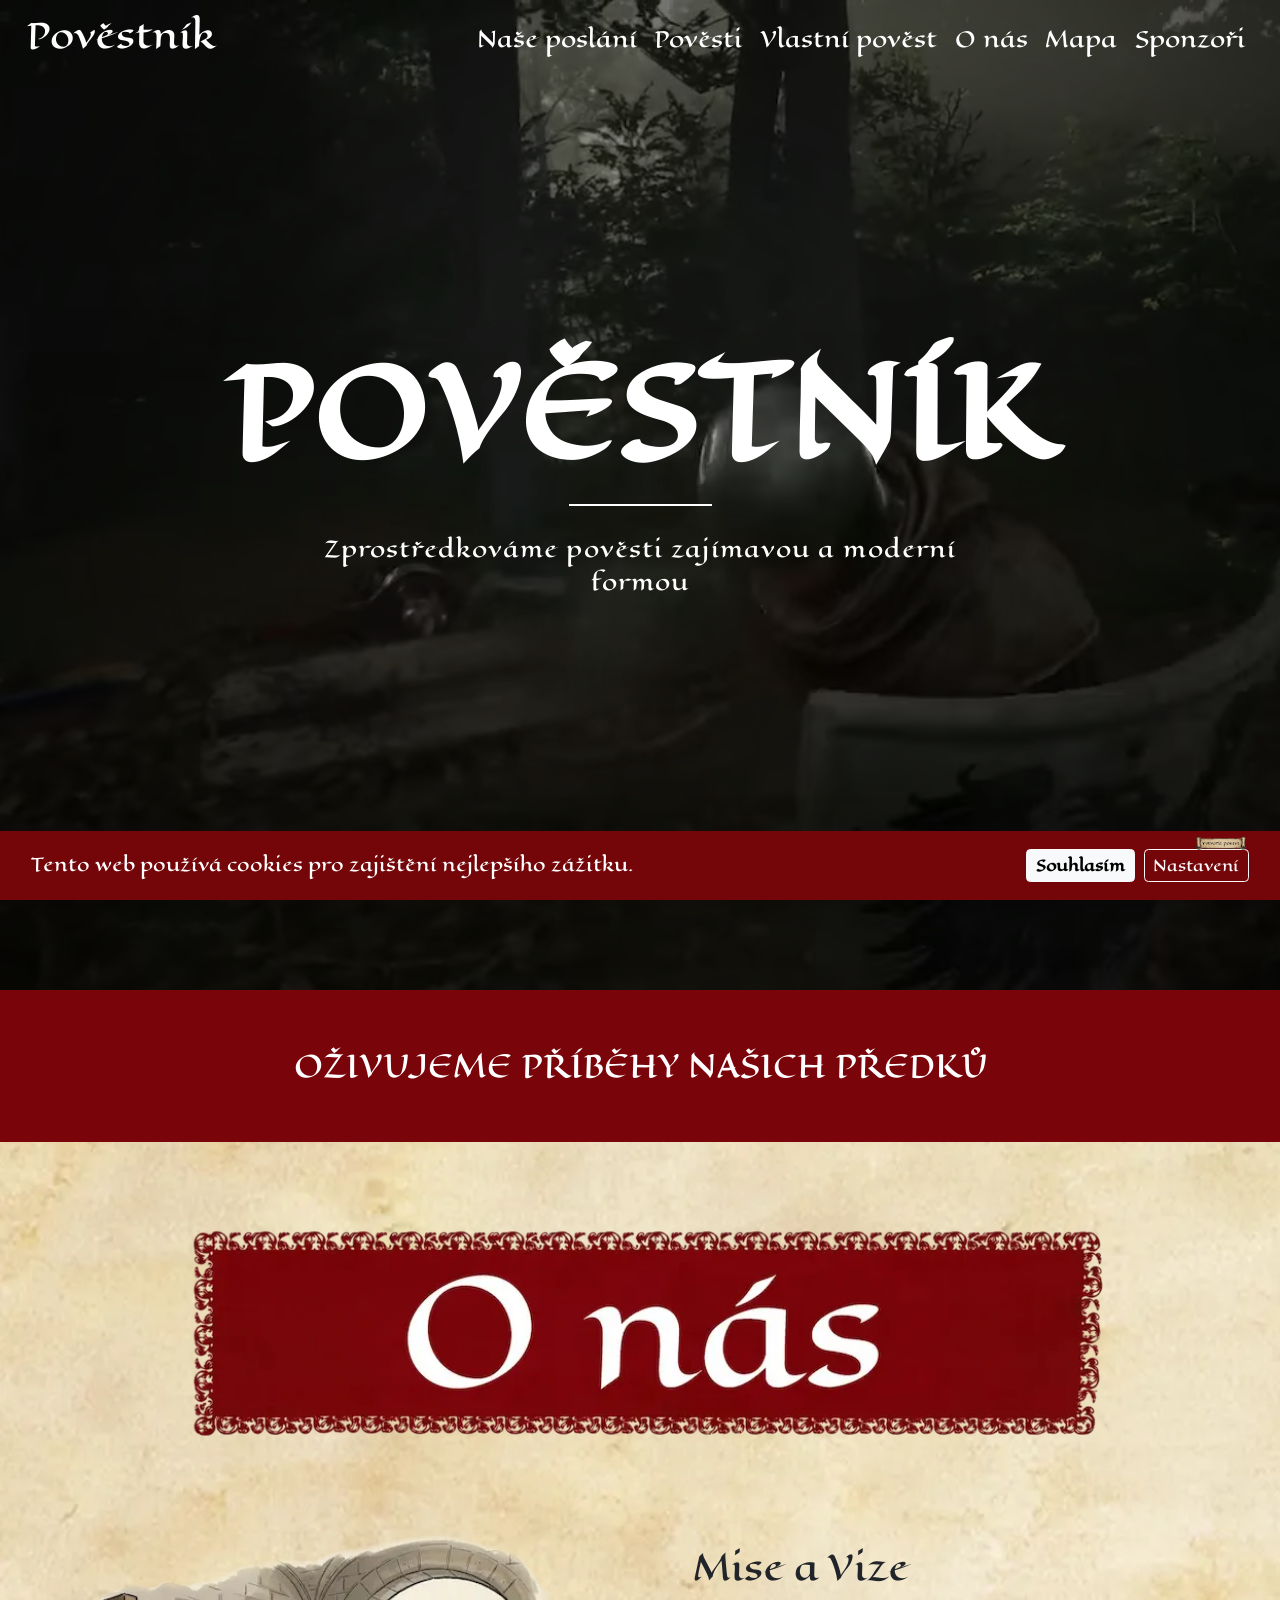
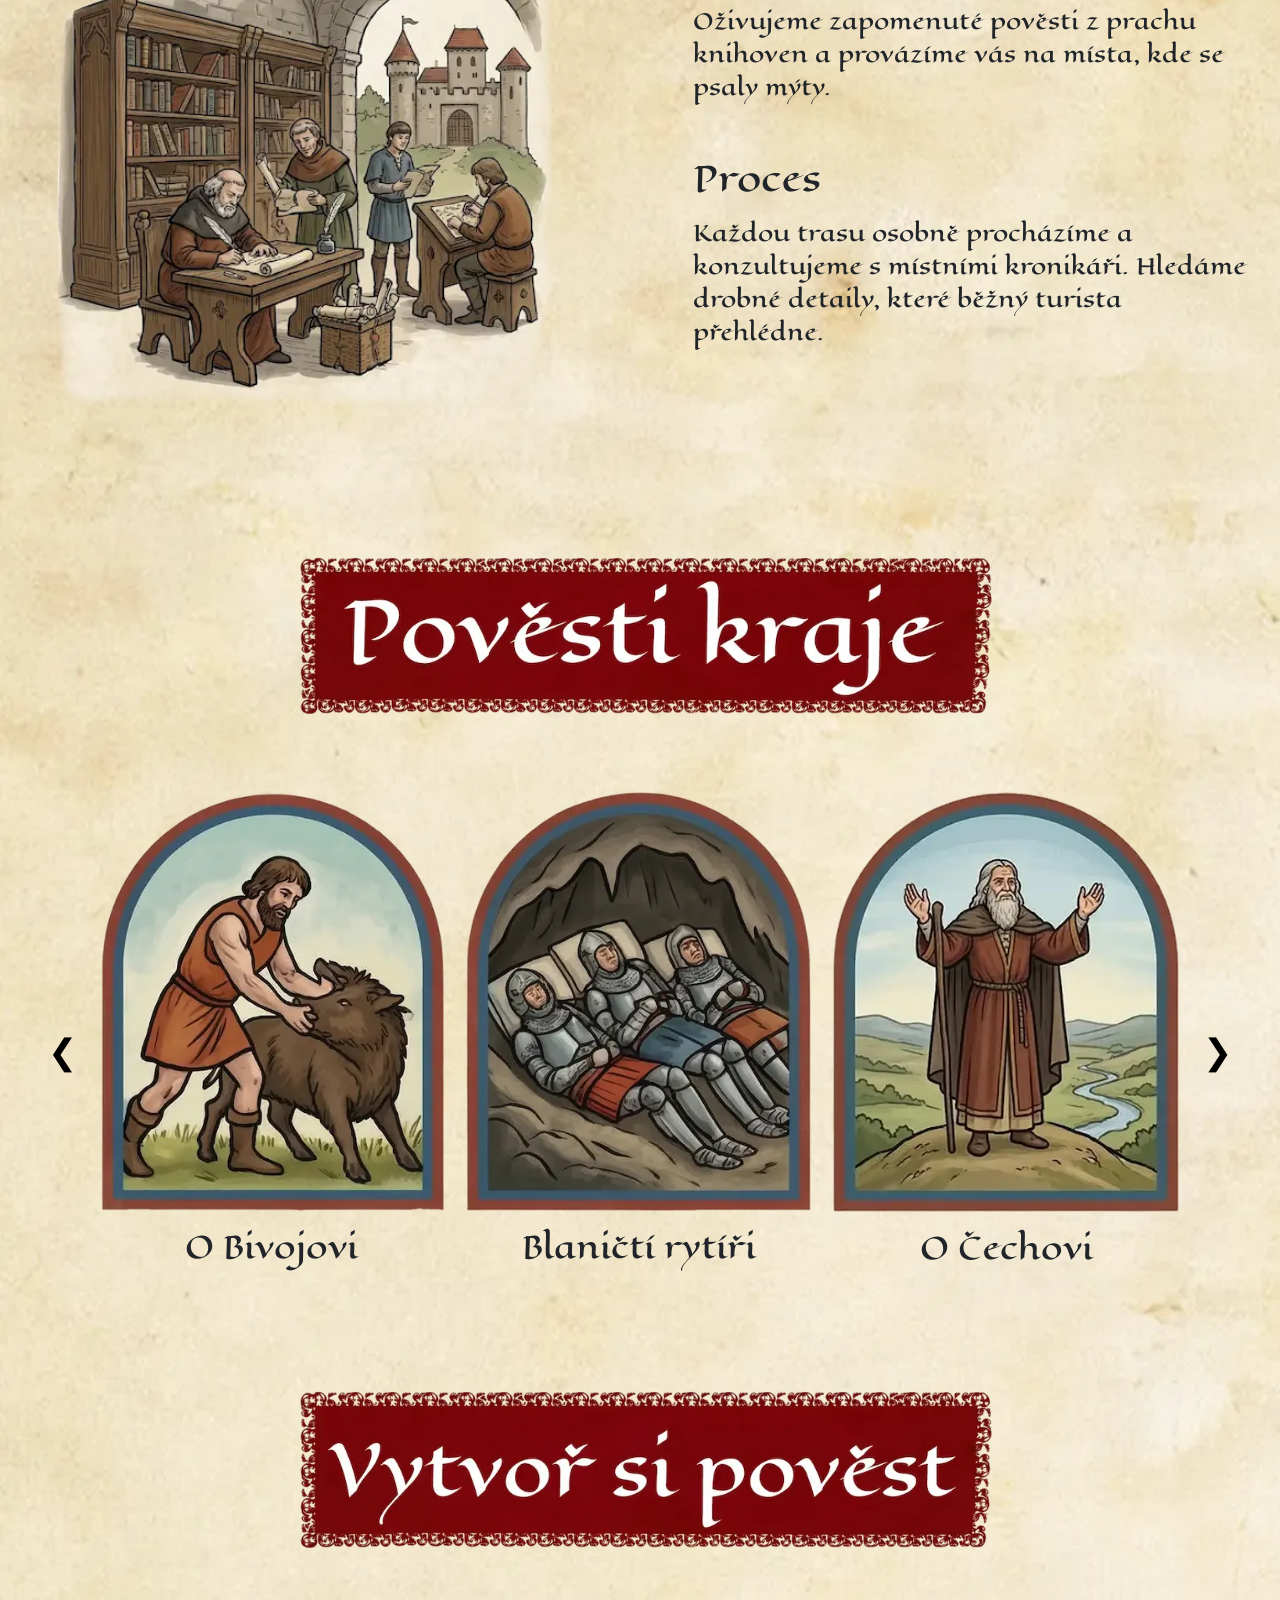
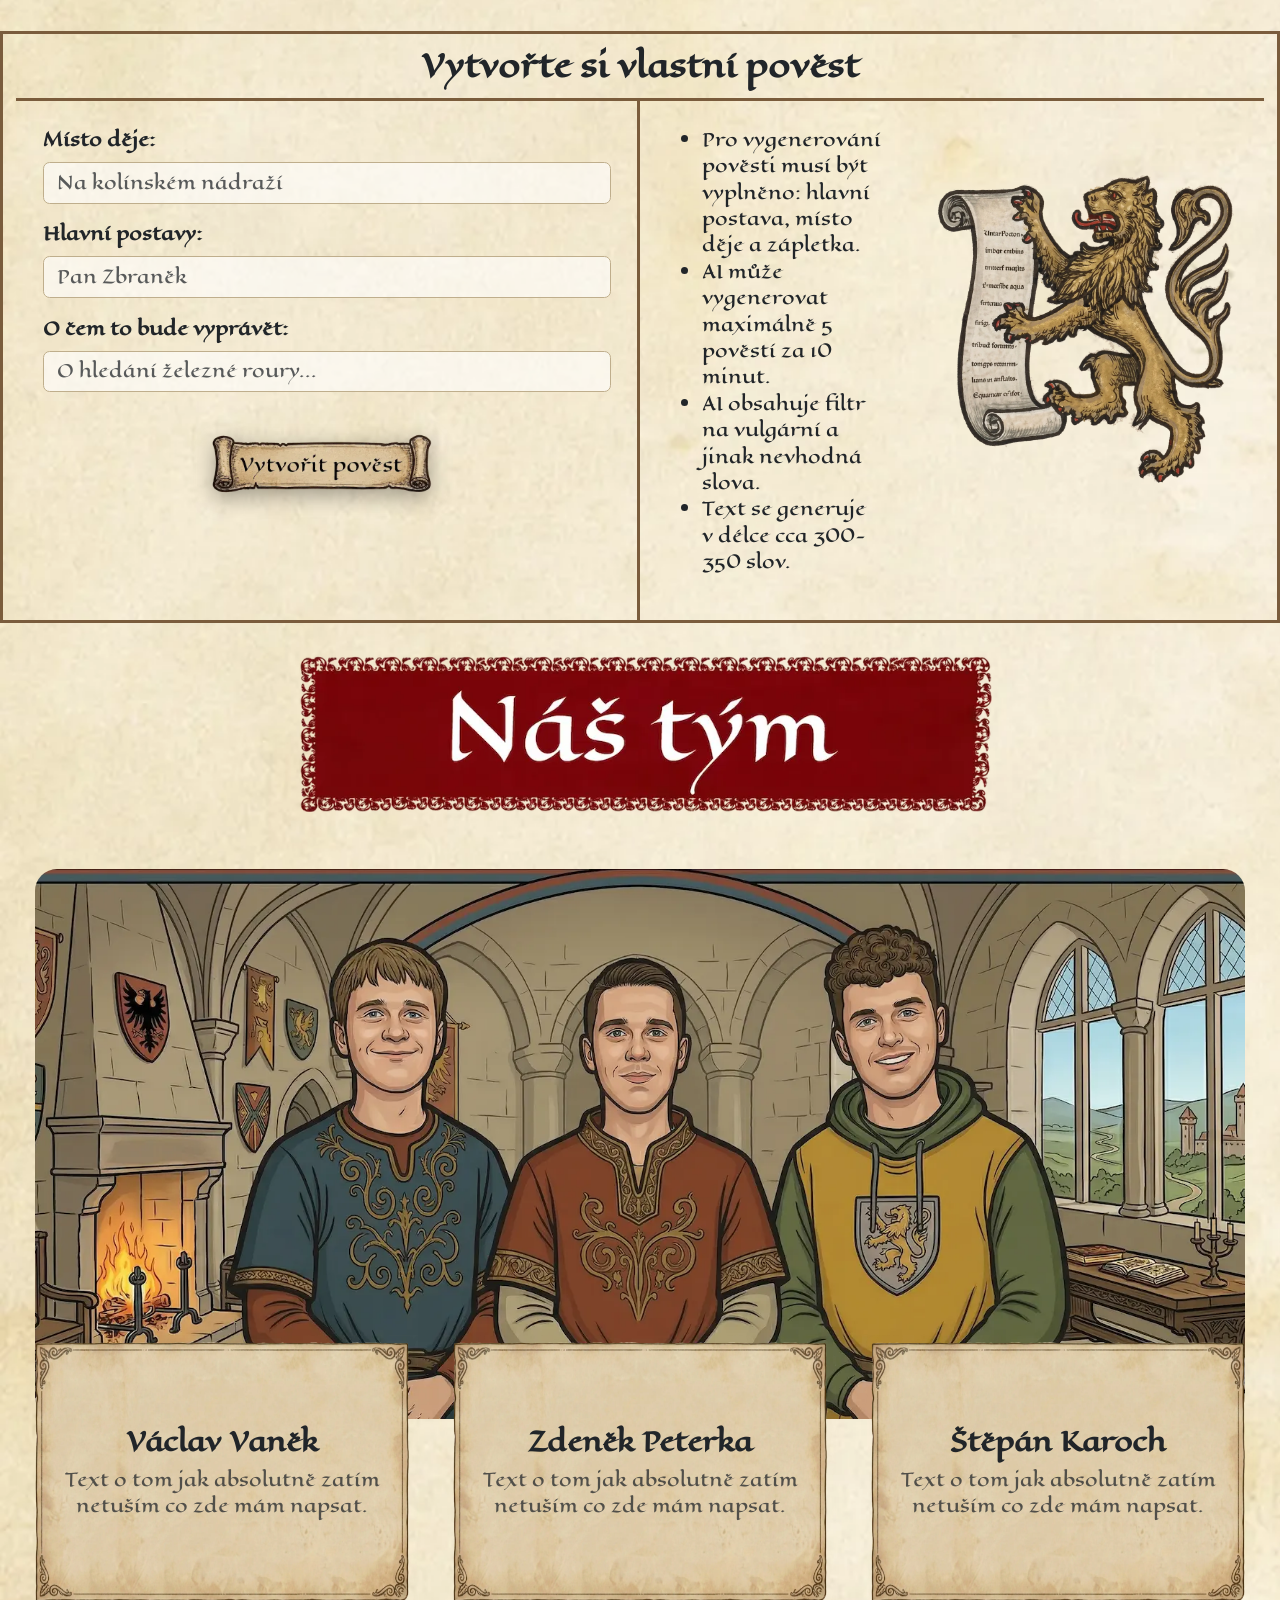
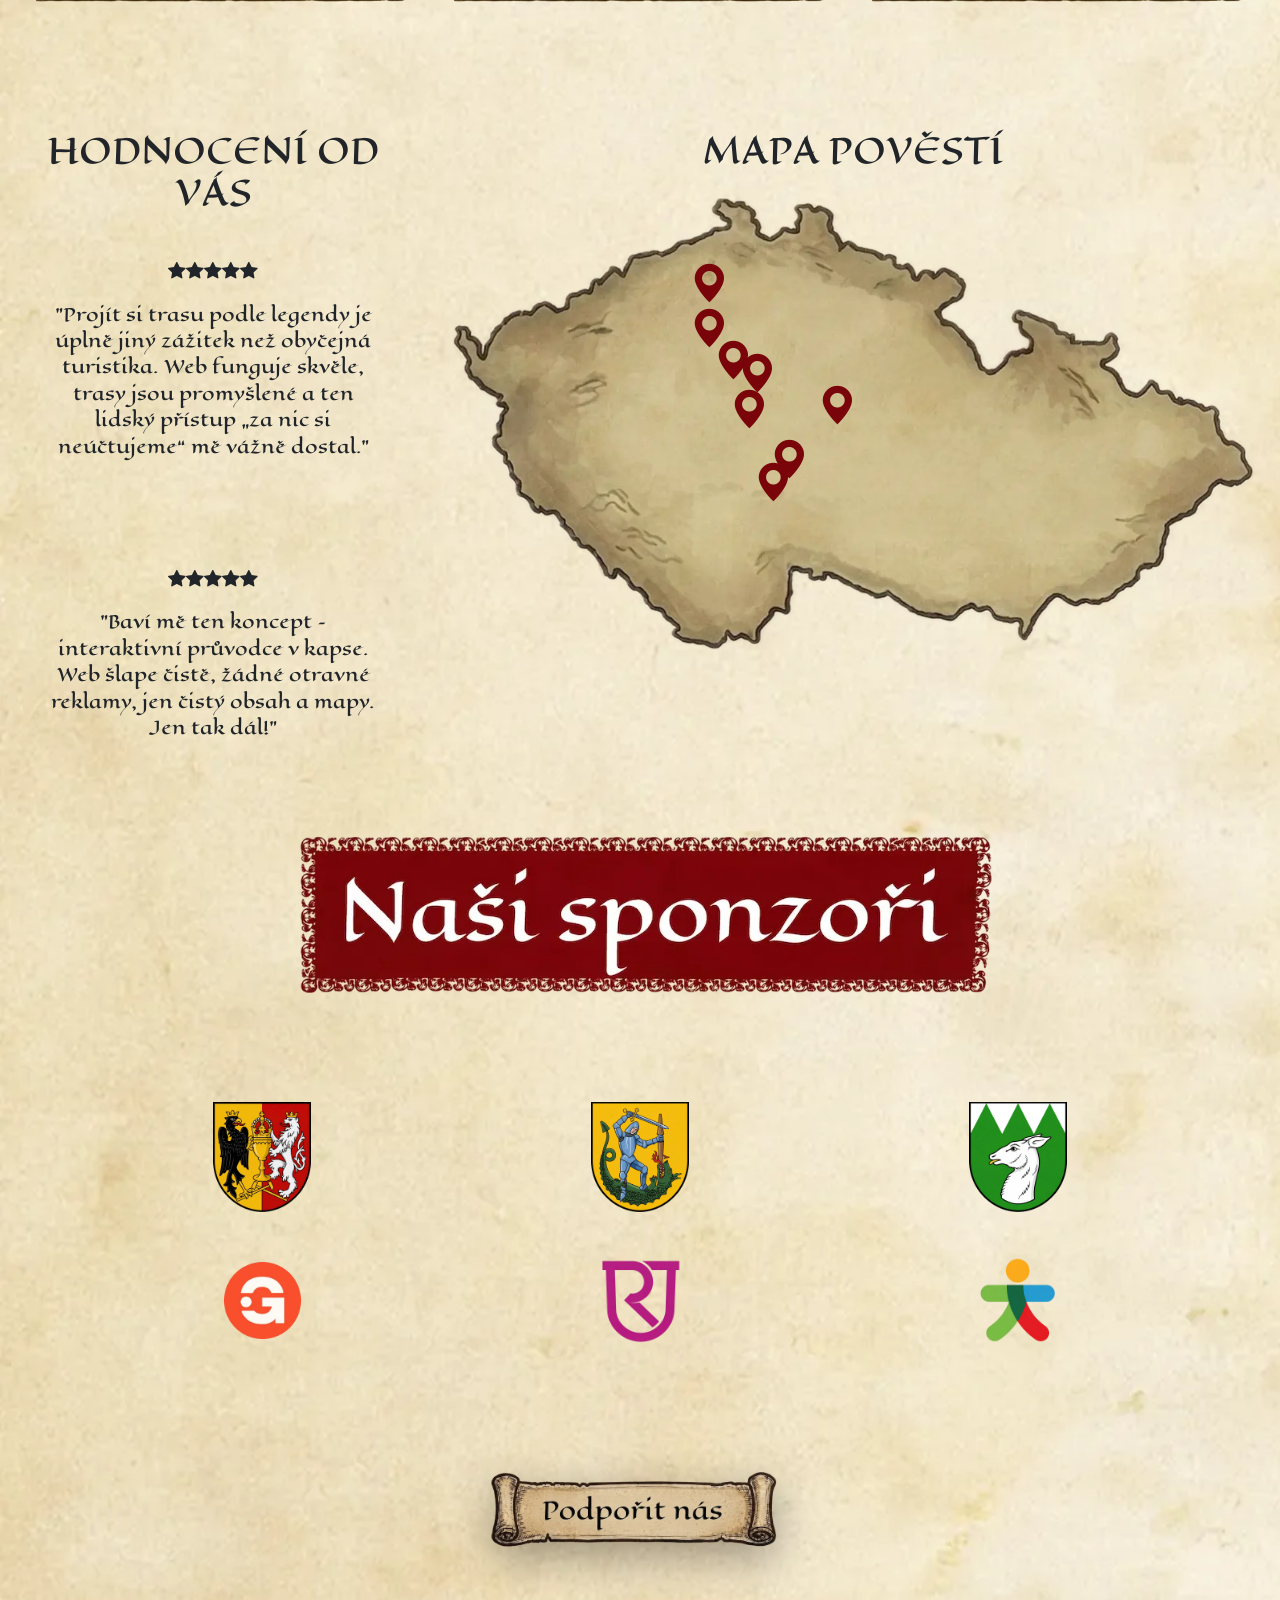
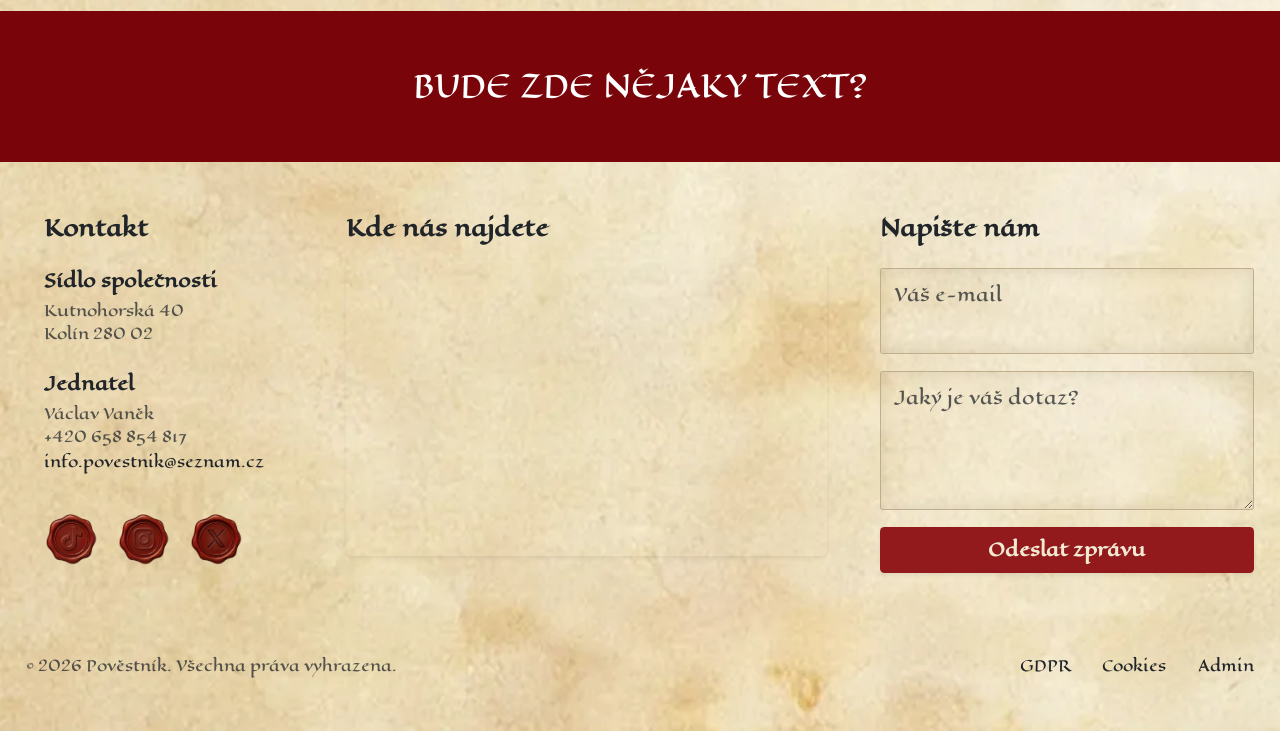
==== commit 4deb7848: "Opravy chyb" ====
--- a/index.html
+++ b/index.html
@@ -49,7 +49,7 @@
 </nav>
 
     <section class="hero-section position-relative overflow-hidden vh-100 d-flex align-items-center text-white">
-        <video autoplay muted loop playsinline class="position-absolute w-100 h-100 top-0 start-0 z-n1 object-fit-cover">
+        <video autoplay muted loop playsinline muted class="position-absolute w-100 h-100 top-0 start-0 z-n1 object-fit-cover">
             <source src="data/video.webm" type="video/mp4">
         </video>
         <div class="position-absolute w-100 h-100 top-0 start-0 hero-overlay z-0"></div>
@@ -99,7 +99,7 @@
         </div>
     </section>
 
-    <hr data-aos="fade-up"  class="py-5">
+
 
     <section class="container py-5 overflow-hidden" id="menu2">
             <div class="col-12 text-center">
@@ -108,25 +108,24 @@
         <div class="carousel-container" data-aos="fade-up" data-aos-delay="200">
             <button class="nav-btn" onclick="scrollCarousel(-1)" aria-label="Předchozí">❮</button>
             <div class="povesti-track" id="track" tabindex="0">
-                <div class="povest-item"><div class="povest-card"><img src="data/povesti/bivoj.webp" alt="O Bivojovi"><h3 class="pt-3">O Bivojovi</h3></div></div>
-                <div class="povest-item"><div class="povest-card"><img src="data/povesti/blanicti.webp" alt="Blaničtí rytíři"><h3 class="pt-3">Blaničtí rytíři</h3></div></div>
-                <div class="povest-item"><div class="povest-card"><img src="data/povesti/cech.webp" alt="O Čechovi"><h3 class="pt-3">O Čechovi</h3></div></div>
-                <div class="povest-item"><div class="povest-card"><img src="data/povesti/haviri.webp" alt="Kutnohorští havíři"><h3 class="pt-3">Kutnohorští havíři</h3></div></div>
-                <div class="povest-item"><div class="povest-card"><img src="data/povesti/krok.webp" alt="O Krokovi"><h3 class="pt-3">O Krokovi a dcerách</h3></div></div>
-                <div class="povest-item"><div class="povest-card"><img src="data/povesti/libuse.webp" alt="O Libuši"><h3 class="pt-3">O Libuši</h3></div></div>
-                <div class="povest-item"><div class="povest-card"><img src="data/povesti/semik.webp" alt="O Semíkovi"><h3 class="pt-3">O Horymírovi</h3></div></div>
-                <div class="povest-item"><div class="povest-card"><img src="data/povesti/zizka.webp" alt="O Žižkovi"><h3 class="pt-3">O Žižkovi</h3></div></div>
-                <div class="povest-item"><div class="povest-card"><img src="data/povesti/bruncvik.webp" alt="O Bruncvíkovi"><h3 class="pt-3">O Bruncvíkovi</h3></div></div>
+                <div class="povest-item"><div class="povest-card"><a href="bivoj/bivoj.html"><img src="data/povesti/bivoj.webp" alt="O Bivojovi"></a><h3 class="pt-3">O Bivojovi</h3></div></div>
+                <div class="povest-item"><div class="povest-card"><a href="rytiri/rytiri.html"><img src="data/povesti/blanicti.webp" alt="Blaničtí rytíři"></a><h3 class="pt-3">Blaničtí rytíři</h3></div></div>
+                <div class="povest-item"><div class="povest-card"><a href="cech/cech.html"><img src="data/povesti/cech.webp" alt="O Čechovi"></a><h3 class="pt-3">O Čechovi</h3></div></div>
+                <div class="povest-item"><div class="povest-card"><a href="haviri/haviri.html"><img src="data/povesti/haviri.webp" alt="Kutnohorští havíři"></a><h3 class="pt-3">Kutnohorští havíři</h3></div></div>
+                <div class="povest-item"><div class="povest-card"><a href="krok/krok.html"><img src="data/povesti/krok.webp" alt="O Krokovi"></a><h3 class="pt-3">O Krokovi a dcerách</h3></div></div>
+                <div class="povest-item"><div class="povest-card"><a href="libuse/libuse.html"><img src="data/povesti/libuse.webp" alt="O Libuši"></a><h3 class="pt-3">O Libuši</h3></div></div>
+                <div class="povest-item"><div class="povest-card"><a href="semik/semik.html"><img src="data/povesti/semik.webp" alt="O Semíkovi"></a><h3 class="pt-3">O Horymírovi</h3></div></div>
+                <div class="povest-item"><div class="povest-card"><a href="zizka/zizka.html"><img src="data/povesti/zizka.webp" alt="O Žižkovi"></a><h3 class="pt-3">O Žižkovi</h3></div></div>
+                <div class="povest-item"><div class="povest-card"><a href="bruncvik/bruncvik.html"><img src="data/povesti/bruncvik.webp" alt="O Bruncvíkovi"></a><h3 class="pt-3">O Bruncvíkovi</h3></div></div>
             </div>
             <button class="nav-btn" onclick="scrollCarousel(1)" aria-label="Další">❯</button>
         </div>
     </section>
 
-    <hr data-aos="fade-up" id="menu3"  class="py-5">
             <div class="col-12 text-center">
                 <img src="data/nadpisy/nadpis_ai.webp" alt="O nás" class="img-fluid pb-5 nadpis" data-aos="fade-up">
             </div>
-    <div class="container my-4 legend-container border border-3 border-brown" data-aos="zoom-in">
+    <div class="container my-4 legend-container border border-3 border-brown bez-borderu" data-aos="zoom-in">
         <div class="text-center fs-3 fw-bold py-2 border-bottom border-3 border-brown">Vytvořte si vlastní pověst</div>
         <div class="row g-0">
             <div class="col-md-6 p-4 border-end border-3 border-brown bez-borderu" data-aos="fade-right" data-aos-delay="300">
@@ -143,16 +142,18 @@
                         <label class="form-label fw-bold">O čem to bude vyprávět:</label>
                         <input type="text" name="zapletka" class="form-control" placeholder="O hledání železné roury..." required>
                     </div>
-                    <button type="submit" class="btn-image mt-3" style="border: none; background: none; padding: 0;">
-                        <img src="data/tlacitka/vytvorit_povest.webp" class="img-fluid generate-btn" id="genBtn" alt="Generovat">
-                    </button>
+                    <div class="d-flex justify-content-center">
+                        <button type="submit" class="btn-image mt-3">
+                            <img src="data/tlacitka/vytvorit_povest.webp" class="img-fluid generate-btn" id="genBtn" alt="Generovat">
+                        </button>
+                    </div>
                 </form>
             </div>
             <div class="col-md-6 p-4 d-flex align-items-start" data-aos="fade-left" data-aos-delay="500">
                 <ul class="rules-text flex-grow-1 me-4">
                     <li>Pro vygenerování pověsti musí být vyplněno: hlavní postava, místo děje a zápletka.</li>
                     <li>AI může vygenerovat maximálně 5 pověstí za 10 minut.</li>
-                    <li>xxx</li>
+                    <li>AI obsahuje filtr na vulgární a jinak nevhodná slova.</li>
                     <li>Text se generuje v délce cca 300-350 slov.</li>
                 </ul>
                 <img src="data/pravidla.webp" class="img-fluid lev" alt="lev" style="max-width:300px; height:auto;">
@@ -172,7 +173,7 @@
         </div>
     </div>
 
-    <hr data-aos="fade-up" id="menu4"  class="py-5">
+
 
     <div class="col-12 text-center">
         <img src="data/nadpisy/nadpis_tym.webp" alt="O nás" class="img-fluid pb-5 nadpis" data-aos="fade-up">
@@ -295,38 +296,38 @@
         </div>
     </div>
 
-    <hr data-aos="fade-up" id="menu5" class="py-5">
-
-    <section class="container py-5 overflow-hidden">
-        <div class="row g-5">
-            <div class="col-lg-4 d-flex flex-column text-center" data-aos="fade-right">
-                <h2 class="mb-4">HODNOCENÍ OD VÁS</h2>
-                <div class="mb-5 review-box p-3">
-                    <div class="mb-3 hvezdy"><i class="bi bi-star-fill"></i><i class="bi bi-star-fill"></i><i class="bi bi-star-fill"></i><i class="bi bi-star-fill"></i><i class="bi bi-star-fill"></i></div>
-                    <p>"Projít si trasu podle legendy je úplně jiný zážitek než obyčejná turistika. Web funguje skvěle, trasy jsou promyšlené a ten lidský přístup „za nic si neúčtujeme“ mě vážně dostal."</p>
-                </div>
-                <div class="review-box p-3">
-                    <div class="mb-3 hvezdy"><i class="bi bi-star-fill"></i><i class="bi bi-star-fill"></i><i class="bi bi-star-fill"></i><i class="bi bi-star-fill"></i><i class="bi bi-star-fill"></i></div>
-                    <p>"Baví mě ten koncept – interaktivní průvodce v kapse. Web šlape čistě, žádné otravné reklamy, jen čistý obsah a mapy. Jen tak dál!"</p>
-                </div>
-            </div>
-            <div class="col-lg-8 text-center" data-aos="fade-left">
-                <h2 class="mb-4">MAPA POVĚSTÍ</h2>
-                    <div class="map-wrapper">
-                        <img src="data/mapa.webp" class="img-fluid w-100 d-block" alt="Mapa České republiky">
-                        <a href="cech/cech.html" class="map-point pt pos-1" aria-label="O Čechovi"><span class="custom-tooltip">O Čechovi</span></a>
-                        <a href="krok/krok.html" class="map-point pt pos-2" aria-label="O Krokovi a jeho dcerách"><span class="custom-tooltip">O Krokovi a jeho dcerách</span></a>
-                        <a href="bruncvik/bruncvik.html" class="map-point pt pos-3" aria-label="O Bruncvíkovi"><span class="custom-tooltip">O Bruncvíkovi</span></a>
-                        <a href="libuse/libuse.html" class="map-point pt pos-4" onclick="randomRedirect(event, 'libuse/libuse.html', 'semik/semik.html')" aria-label="Pověst o Libuši nebo o Horymírovi"><span class="custom-tooltip">O Libuši, O Horymírovi</span></a>
-                        <a href="bivoj/bivoj.html" class="map-point pt pos-5" aria-label="O Bivojovi"><span class="custom-tooltip">O Bivojovi</span></a>
-                        <a href="haviri/haviri.html" class="map-point pt pos-6" aria-label="Kurnohorští havíři"><span class="custom-tooltip">Kutnohorští havíři</span></a>
-                        <a href="rytiri/rytiri.html" class="map-point pt pos-7" aria-label="Blaničtí rytíři"><span class="custom-tooltip">Blaničtí rytíři</span></a>
-                        <a href="zizka/zizka.html" class="map-point pt pos-8" aria-label="O Žižkovi"><span class="custom-tooltip">O Žižkovi</span></a>
-                    </div>
-            </div>
-    </section>
-
-    <hr data-aos="fade-up" id="menu6" class="py-5">
+
+
+<section class="container py-5 overflow-hidden">
+    <div class="row g-5">
+        <div class="col-lg-4 d-flex flex-column text-center" data-aos="fade-right">
+            <h2 class="mb-4">HODNOCENÍ OD VÁS</h2>
+            <div class="mb-5 review-box p-3">
+                <div class="mb-3 hvezdy"><i class="bi bi-star-fill"></i><i class="bi bi-star-fill"></i><i class="bi bi-star-fill"></i><i class="bi bi-star-fill"></i><i class="bi bi-star-fill"></i></div>
+                <p>"Projít si trasu podle legendy je úplně jiný zážitek než obyčejná turistika. Web funguje skvěle, trasy jsou promyšlené a ten lidský přístup „za nic si neúčtujeme“ mě vážně dostal."</p>
+            </div>
+            <div class="review-box p-3">
+                <div class="mb-3 hvezdy"><i class="bi bi-star-fill"></i><i class="bi bi-star-fill"></i><i class="bi bi-star-fill"></i><i class="bi bi-star-fill"></i><i class="bi bi-star-fill"></i></div>
+                <p>"Baví mě ten koncept – interaktivní průvodce v kapse. Web šlape čistě, žádné otravné reklamy, jen čistý obsah a mapy. Jen tak dál!"</p>
+            </div>
+        </div>
+        <div class="col-lg-8 text-center mapa" data-aos="fade-left">
+            <h2 class="mb-4">MAPA POVĚSTÍ</h2>
+            <div class="map-wrapper">
+                <img src="data/mapa.webp" class="img-fluid w-100 d-block" alt="Mapa České republiky">
+                <a href="cech/cech.html" class="map-point pos-1" aria-label="Microsite Čech"><i class="bi bi-geo-alt-fill" ></i><span class="custom-tooltip">O Čechovi</span></a>
+                <a href="krok/krok.html" class="map-point pos-2" aria-label="Microsite Krok"><i class="bi bi-geo-alt-fill"></i><span class="custom-tooltip">O Krokovi a jeho dcerách</span></a>
+                <a href="bruncvik/bruncvik.html" class="map-point pos-3" aria-label="Microsite Bruncvík"><i class="bi bi-geo-alt-fill"></i><span class="custom-tooltip">O Bruncvíkovi</span></a>
+                <a href="#" class="map-point pos-4" aria-label="Microsite Libuše a Šemík" onclick="randomRedirect(event, 'libuse/libuse.html', 'semik/semik.html')"><i class="bi bi-geo-alt-fill"></i><span class="custom-tooltip">O Libuši, O Horymírovi</span></a>
+                <a href="bivoj/bivoj.html" class="map-point pos-5" aria-label="Microsite Bivoj"><i class="bi bi-geo-alt-fill"></i><span class="custom-tooltip">O Bivojovi</span></a>
+                <a href="haviri/haviri.html" class="map-point pos-6" aria-label="Microsite Havíři"><i class="bi bi-geo-alt-fill"></i><span class="custom-tooltip">Kutnohorští havíři</span></a>
+                <a href="rytiri/rytiri.html" class="map-point pos-7" aria-label="Microsite Rytíři"><i class="bi bi-geo-alt-fill"></i><span class="custom-tooltip">Blaničtí rytíři</span></a>
+                <a href="zizka/zizka.html" class="map-point pos-8" aria-label="Microsite Žižka"><i class="bi bi-geo-alt-fill"></i><span class="custom-tooltip">O Žižkovi</span></a>
+            </div>
+        </div>
+</section>
+
+
 
             <div class="col-12 text-center">
                 <img src="data/nadpisy/nadpis_sponzori.webp" alt="O nás" class="img-fluid pb-5 nadpis" data-aos="fade-up">
@@ -351,35 +352,67 @@
         </div>
     </section>
 
-    <div id="platebniModal" class="modal" tabindex="-1" aria-labelledby="QR" aria-hidden="false">
-        <div class="modal-obsah">
-            <span class="zavrit" onclick="zavritModal()">&times;</span>
-            <h2>Podpořit projekt</h2>
-            <p>Zadejte částku v Kč:</p>
-            <div class="input-group">
-                <input type="number" id="castkaInput" value="200" min="10">
-            </div>
-            <button class="btn-update" onclick="generovatQR()">Zobrazit QR kód</button>
-            <div class="qr-vystup">
-                <img id="qrObrazek" src="" alt="QR Platba" style="display:none; max-width: 180px;">
-                <p id="nacitaciText">Zadejte částku...</p>
-            </div>
-        </div>
-    </div>
-
-    <div id="cookie-bar" class="cookie-simple-bar bg-dark text-white p-3 shadow-lg">
-        <div class="container d-flex flex-column flex-md-row align-items-center justify-content-between gap-2">
-            <span>Tento web používá cookies pro zajištění nejlepšího zážitku.</span>
-            <div class="d-flex gap-2">
-                <button id="accept-cookies" class="btn btn-light btn-sm fw-bold">Souhlasím</button>
-                <button type="button" class="btn btn-outline-light btn-sm" data-bs-toggle="modal" data-bs-target="#cookieSettingsModal">Nastavení</button>
-            </div>
-        </div>
-    </div>
-
-    <div class="custom-ribbon text-center py-5">
-        <span class="fs-3 fw-light tracking-widest text-uppercase" data-aos="fade-left">Bude zde nějaky text?</span>
-    </div>
+<div id="platebniModal" class="modal" tabindex="-1" aria-labelledby="QR" aria-hidden="false">
+    <div class="modal-obsah">
+        <span class="zavrit" onclick="zavritModal()">&times;</span>
+        <h2>Podpořit projekt</h2>
+        <p>Zadejte částku v Kč:</p>
+        <div class="input-group">
+            <input type="number" id="castkaInput" value="200" min="10">
+        </div>
+        <button class="btn-update" onclick="generovatQR()">Zobrazit QR kód</button>
+        <div class="qr-vystup">
+            <img id="qrObrazek" src="" alt="QR Platba" style="display:none; max-width: 180px;">
+            <p id="nacitaciText">Zadejte částku...</p>
+        </div>
+    </div>
+</div>
+
+<div class="custom-ribbon text-center py-5">
+    <span class="fs-3 fw-light tracking-widest text-uppercase" data-aos="fade-left">Bude zde nějaky text?</span>
+</div>
+
+<div id="cookie-bar" class="cookie-simple-bar bg-dark text-white p-3 shadow-lg">
+    <div class="container d-flex flex-column flex-md-row align-items-center justify-content-between gap-2">
+        <span>Tento web používá cookies pro zajištění nejlepšího zážitku.</span>
+        <div class="d-flex gap-2">
+            <button id="accept-cookies" class="btn btn-light btn-sm fw-bold">Souhlasím</button>
+            <button type="button" class="btn btn-outline-light btn-sm" data-bs-toggle="modal" data-bs-target="#cookieSettingsModal">Nastavení</button>
+        </div>
+    </div>
+</div>
+
+
+
+
+<div class="medieval-radio-container">
+    <div class="radio-expanded parchment-bg" id="radioPanel">
+        <div class="track-info-mini text-center">
+            <span id="trackTitle">Načítání barda...</span>
+        </div>
+        <div class="controls-center">
+            <button onclick="prevTrack()" class="nav-btn"><i class="bi bi-skip-start-fill"></i></button>
+            <button onclick="togglePlay()" id="playBtn" class="main-play"><i class="bi bi-play-fill"></i></button>
+            <button onclick="nextTrack()" class="nav-btn"><i class="bi bi-skip-end-fill"></i></button>
+        </div>
+        <div class="volume-row">
+            <i class="bi bi-volume-down-fill"></i>
+            <input type="range" id="volumeSlider" class="medieval-range vol-slider" min="0" max="1" step="0.01" value="0.7">
+            <i class="bi bi-volume-up-fill"></i>
+        </div>
+        <div class="progress-section">
+            <input type="range" id="progressSlider" class="medieval-range slider-large" value="0" step="0.1">
+            <div class="time-meta">
+                <span id="currentTime">0:00</span>
+                <span id="durationTime">0:00</span>
+            </div>
+        </div>
+    </div>
+<button class="radio-trigger-clean" onclick="togglePanel()">
+        <img src="data/tlacitka/vytvorit_povest.webp" alt="Rádio">
+    </button>
+</div>
+
 
     <footer class="container-fluid py-5 mt-auto">
         <div class="container">
--- a/index.css
+++ b/index.css
@@ -0,0 +1,902 @@
+/* Globální nastavení CSS pro celý web --------------------------------------------------------------------------------------------------------------------------------------------------------------*/
+
+@import url('https://fonts.googleapis.com/css2?family=Eagle+Lake&display=swap');
+@font-face {
+    font-family: 'bootstrap-icons';
+    src: url('https://cdn.jsdelivr.net/npm/bootstrap-icons@1.11.0/font/fonts/bootstrap-icons.woff2?1bb8886...') format('woff2');
+    font-display: swap !important; 
+}
+hr {
+    border: none;         
+    height: 50px;          
+    background-image: url('data/cara.webp');
+    background-repeat: no-repeat;
+    background-position: center;
+    opacity: 100%;
+}
+.nadpis{
+    max-height: 200px;
+}
+body{
+    font-family: "Eagle Lake", serif;
+    background-image: url('data/pozadi.webp'); 
+    background-size: cover;
+    zoom: 1.1; 
+     /* Timhle lze zoomovat web aby byl vetsi, nutno otestovat */
+}
+
+/* SEKCE MENU - Vytváří responzivní menu, které na menších zařízeních přechází v burger menu --------------------------------------------------------------------------------------------------------*/
+
+.custom-ribbon {
+    background-color: #790409;
+    color: white;
+}
+.nav-item a, .navbar-brand, .modern-burger {
+    color: white !important;
+    transition: all 0.5s ease-in-out;
+    position: relative;
+}
+.navbar-nav .nav-link {
+    padding-left: 0 !important;
+    padding-right: 0 !important;
+    margin-left: 0.5rem;  
+    margin-right: 0.5rem;  
+    display: inline-block; 
+}
+            .navbar-nav .nav-link::after {
+                content: '';
+                position: absolute;
+                width: 0;
+                height: 2px;
+                bottom: 0px;      
+                left: 0;
+                background-color: white; 
+                transition: width 0.5s ease-in-out;
+            }
+                    .navbar-nav .nav-link:hover::after {
+                        width: 100%;
+                    }
+.modern-burger {
+    width: 30px;
+    height: 24px;
+    position: relative;
+    display: flex;
+    flex-direction: column;
+    justify-content: space-between;
+    cursor: pointer;
+}
+        .modern-burger span {
+            display: block;
+            height: 3px;
+            width: 100%;
+            background-color: currentColor;
+            border-radius: 3px;
+            transition: all 0.3s ease-in-out;
+        }
+.navbar-toggler:not(.collapsed) .modern-burger span:nth-child(1) {
+    transform: translateY(10.5px) rotate(45deg);
+}
+.navbar-toggler:not(.collapsed) .modern-burger span:nth-child(2) {
+    opacity: 0;
+    }
+.navbar-toggler:not(.collapsed) .modern-burger span:nth-child(3) {
+    transform: translateY(-10.5px) rotate(-45deg);
+}
+
+/* HERO SEKCE - Video na pozadí + Nadpisy a Řešení animace šipek ------------------------------------------------------------------------------------------------------------------------------------*/
+
+.hero-overlay {
+    background: radial-gradient(circle, rgba(0,0,0,0.3) 0%, rgba(0,0,0,0.7) 100%);
+}
+.hero-nadpis {
+    font-size: clamp(3rem, 10vw, 7rem); 
+}
+.hero-subtext {
+    font-weight: 300;
+    letter-spacing: 1px;
+    max-width: 600px; 
+    margin-left: auto;
+    margin-right: auto;
+}
+.hero-divider {
+    height: 2px;
+    width: 130px;
+    background-color: #fff;
+    transition: width 1s ease-in-out;
+}
+.scroll-arrow {
+    display: block;
+    width: 60px;
+    height: 100px;
+}
+        .scroll-arrow span {
+            left: 50% !important;
+            position: absolute;
+            width: 30px;
+            height: 30px;
+            border-left: 2px solid #fff; 
+            border-bottom: 2px solid #fff;
+            transform: rotate(-45deg);
+            animation: sdb-fluid 2s infinite; 
+            opacity: 0;
+        }
+                .scroll-arrow span:nth-of-type(1) {
+                    top: 0;
+                    animation-delay: 0s;
+                }
+                .scroll-arrow span:nth-of-type(2) {
+                    top: 15px;
+                    animation-delay: .15s;
+                }
+@keyframes sdb-fluid {
+    0% { transform: rotate(-45deg) translate(0, 0); opacity: 0; }
+    20% { opacity: 1; }
+    80% { opacity: 1; }
+    100% { transform: rotate(-45deg) translate(-20px, 20px); opacity: 0; }
+}
+
+/* SEKCE POVĚSTI - Karty s odkazy na jednotlivé pověsti, posun zajišťují tlačítka, která posouvají scrollbar ----------------------------------------------------------------------------------------*/
+
+.carousel-container {
+    position: relative;
+    max-width: auto;
+    margin: 0 auto;
+    display: flex;
+    align-items: center;
+}
+.povesti-track {
+    display: flex;
+    overflow-x: auto;
+    scroll-behavior: smooth;
+    scroll-snap-type: x mandatory;
+    gap: 20px;
+    padding: 20px 0;
+    scrollbar-width: none; 
+}
+
+.povesti-track::-webkit-scrollbar { 
+    display: none; 
+} 
+.povest-item {
+    flex: 0 0 100%; 
+    scroll-snap-align: center;
+    text-align: center;
+}
+.povest-card img {
+    width: 100%;
+    height: auto;
+}
+.povest-card h4 { 
+    margin-top: 15px; 
+    font-size: 1.1rem; 
+}
+.nav-btn {
+    background: none;
+    border: none;
+    font-size: 4rem;
+    cursor: pointer;
+    padding: 0 20px;
+    z-index: 10;
+    user-select: none;
+}
+
+/* SEKCE AI  - Formulář pro AI, Zajíštění správné velikosti tlačítek, Nastavení vzhledu výstupu -----------------------------------------------------------------------------------------------------*/
+
+.legend-container{
+    max-width:1300px;
+}
+.border-brown{
+    border-color:#7a5c3c !important;
+}
+.form-control{
+    background:rgba(255,255,255,0.6);
+    border-color:#bfae8c;
+}
+.btn-image{
+    background:none;
+    border:none;
+
+
+    transition: transform 0.4s ease-in-out;
+    padding:0;
+    filter: drop-shadow(0 6px 10px rgba(0,0,0,0.35));
+}
+        .btn-image:hover{
+            transform: scale(1.05);
+        }
+.generate-btn{
+    width:230px;
+    cursor:pointer;
+}
+.btn-text-loading {
+    transition: opacity 0.3s ease;
+}
+.btn-text-original {
+    transition: opacity 0.3s ease;
+}
+.pergamen-container {
+    background: url('data/pozadi.webp') no-repeat center center;
+    background-size: 100% 100%;
+    padding: 60px 80px; 
+    min-height: 800px;
+    position: relative;
+    box-shadow: none;
+}
+.saga-title {
+    text-align: center;
+    color: #4a0404;
+    font-size: 2rem;
+    margin-bottom: 20px;
+}
+#vystupText {
+    font-size: 1.2rem;
+    line-height: 1.5;
+    color: #2c1a05;
+    background: transparent;
+}
+.custom-close {
+    position: absolute;
+    top: 30px;
+    right: 40px;
+    width: 50px;
+    cursor: pointer;
+    z-index: 10;
+}
+
+
+/* SEKCE NÁŠ TÝM - Zajištění velikosti obrázku mužů, Úprava kartiček s custom pozadím ---------------------------------------------------------------------------------------------------------------*/
+
+.team-top-wrapper {
+    width: 100%;
+    overflow: hidden;
+    display: flex;
+    justify-content: center;
+    padding: 0 15px; 
+}
+.team-main-img {
+    width: 100%;
+    max-width: 1100px; 
+    display: block;
+    object-fit: cover;
+    object-position: center 20%;
+    border-radius: 20px; 
+    height: 500px; 
+}
+.team-cards-container {
+    position: relative;
+    z-index: 10;
+    margin-top: -100px; 
+    padding-bottom: 60px;
+}
+.card-pergamen {
+    background-image: url('data/pergamen2.webp'); 
+    background-size: 100% 100%;
+    background-position: center;
+    background-repeat: no-repeat;
+    min-height: 250px;
+    display: flex;
+    flex-direction: column;
+    justify-content: center;
+}   
+.bg-transparent {
+    background-color: transparent !important;
+}
+
+/* SEKCE S MAPOU A RECENZEMI - Nastavení pozice bodů na mapě, Nastavení vzhledu popisků -------------------------------------------------------------------------------------------------------------*/
+
+.map-wrapper {
+    position: relative;
+    display: block;
+    width: 100%;
+    overflow: hidden; 
+}
+.map-image {
+    width: 100%;
+    height: auto;
+    display: block;
+}
+.map-point {
+    position: absolute;
+    display: inline-flex;
+    align-items: center;
+    justify-content: center;
+    z-index: 10;
+    text-decoration: none !important;
+    transform: translate(-50%, -100%);
+    transition: transform 0.2s ease-in-out;
+}
+.map-point i {
+    color: #790409;
+    font-size: 35px; 
+    line-height: 0.8; 
+    display: block;
+
+}
+.custom-tooltip {
+    visibility: hidden;
+    opacity: 0;
+    position: absolute;
+    bottom: 100%; 
+    left: 50%;
+    transform: translateX(-50%) translateY(-8px);
+    background-color: #ffffff;
+    color: #212529;
+    padding: 6px 12px;
+    border-radius: 6px;
+    white-space: nowrap;
+    font-size: 13px;
+    font-weight: 600;
+    box-shadow: 0 4px 15px rgba(0, 0, 0, 0.15);
+    border: 1px solid #e0e0e0;
+    transition: opacity 0.2s ease, transform 0.2s ease;
+    pointer-events: none; 
+}
+.custom-tooltip::after {
+    content: "";
+    position: absolute;
+    top: 100%;
+    left: 50%;
+    margin-left: -6px;
+    border-width: 6px;
+    border-style: solid;
+    border-color: #ffffff transparent transparent transparent;
+}
+.map-point:hover .custom-tooltip {
+    visibility: visible;
+    opacity: 1;
+}
+.pos-1 { top: 23%; left: 32%; }
+.pos-2 { top: 33%; left: 32%; }
+.pos-3 { top: 40%; left: 35%; }
+.pos-4 { top: 43%; left: 38%; }
+.pos-5 { top: 51%; left: 37%; }
+.pos-6 { top: 50%; left: 48%; }
+.pos-7 { top: 62%; left: 42%; }
+.pos-8 { top: 67%; left: 40%; }
+
+/* SEKCE PODPOŘIT  -  Vytvoření gridu pro loga, Vytvoření Formuláře pro zadání částky a generování qr kodu ------------------------------------------------------------------------------------------*/
+
+.stredoveka-sekce {
+    background-color: transparent; 
+    padding: 60px 20px;
+}
+.kontejner {
+    max-width: 1000px; 
+    margin: 0 auto;
+    display: flex;
+    flex-direction: column; 
+    align-items: center; 
+    gap: 50px; 
+}
+.logo-grid {
+    display: grid !important;
+    grid-template-columns: 1fr 1fr 1fr !important; 
+    gap: 30px 40px; 
+    width: 100%;
+    max-width: 1000px;
+    margin: 0 auto;
+    align-items: center;
+}
+.logo-item {
+    display: block !important;
+    width: 100%;
+    text-align: center;
+}
+        .logo-item img {
+            max-width: 100% !important; 
+            height: auto !important;
+            max-height: 100px; 
+            object-fit: contain;
+            transition: transform 0.3s ease;
+        }
+                .logo-item img:hover {
+                    transform: scale(1.05) translateY(-5px) !important;
+                }
+.logo-grid .logo-item:nth-child(4) img {
+    max-height: 70px; 
+    width: auto;
+}
+.podpora-sekce {
+    margin-top: 20px;
+}
+.podporit-tlacitko {
+    background: none;
+    border: none;
+    padding: 0;
+    cursor: pointer;
+    outline: none;
+    transition: transform 0.2s ease;
+}
+        .podporit-tlacitko img {
+            width: 380px; 
+            height: auto;
+            display: block;
+            filter: drop-shadow(0 12px 20px rgba(0,0,0,0.35));
+        }
+                .podporit-tlacitko:hover {
+                    transform: scale(1.05) translateY(-5px) !important;
+                }
+.modal-obsah {
+    background-color: #e4d1b9;
+    background-image: radial-gradient(circle, rgba(255,255,255,0.3) 0%, rgba(0,0,0,0.05) 100%), url('https://www.transparenttextures.com/patterns/old-map.png');
+    margin: 5% auto; 
+    padding: 40px;
+    width: 90%;
+    max-width: 400px;
+    text-align: center;
+    border-radius: 8px;
+    box-shadow: 0 15px 50px rgba(0,0,0,0.6);
+    display: flex;
+    flex-direction: column;
+    align-items: center; 
+    position: relative;
+}
+.zavrit { 
+    position: absolute;
+    top: 15px;
+    right: 20px;
+    font-size: 28px; 
+    color: #5d1111;
+}
+.input-group {
+    margin: 15px 0;
+    width: 100%;
+    display: flex;
+    justify-content: center;
+}
+#castkaInput {
+    padding: 12px;
+    width: 140px; 
+    font-size: 1.2rem;
+    border: 1px solid #a68b66;
+    background: rgba(255, 255, 255, 0.4);
+    border-radius: 5px;
+    text-align: center;
+    margin-left: 0; 
+}
+
+.btn-update {
+    background: #5d1111;
+    color: #f5e6d3;
+    border: none;
+    padding: 15px 25px;
+    width: 100%; 
+    max-width: 250px;
+    border-radius: 4px;
+    cursor: pointer;
+    font-weight: bold;
+    text-transform: uppercase;
+    transition: transform 0.2s;
+}
+.btn-update:active {
+    transform: scale(0.98);
+}
+.qr-vystup {
+    margin-top: 20px;
+    background: white; 
+    padding: 10px;
+    border-radius: 5px;
+    box-shadow: 0 2px 10px rgba(0,0,0,0.1);
+}
+
+/* MODÁLNÍ OKNA PRO GDPR A COOKIES - Zajištění vzhledu oken cookies a gdpr + lišty se souhlasem -----------------------------------------------------------------------------------------------------*/
+
+.cookie-simple-bar {
+    position: fixed;
+    bottom: -150px;
+    left: 0;
+    width: 100%;
+    z-index: 9999;
+    background-color: #740609 !important;
+    padding: 15px 0;
+    box-shadow: 0 -5px 15px rgba(0,0,0,0.3);
+    transition: bottom 0.5s ease-in-out;
+}
+        .cookie-simple-bar.show-cookie-bar {
+            bottom: 0 !important;
+        }
+.custom-parchment-box {
+    background-color: #e4d1b9;
+    background-image: radial-gradient(circle, rgba(255,255,255,0.3) 0%, rgba(0,0,0,0.05) 100%), url('https://www.transparenttextures.com/patterns/old-map.png');
+    border-radius: 30px 240px 15px 180px / 180px 15px 240px 30px !important;
+    box-shadow: inset 0 0 80px rgba(89, 62, 26, 0.35), 2px 3px 20px rgba(0,0,0,0.2), 0 20px 50px rgba(0,0,0,0.5) !important;
+    border: 1px solid rgba(139, 115, 85, 0.4) !important;
+    position: relative;
+    overflow: hidden;
+}
+.modal-body.p-4.p-md-5 {
+    padding: 3.5rem !important; 
+}
+.modal-title-medieval {
+    color: #4a0404; 
+    font-weight: bold;
+    font-size: 1.8rem;
+    line-height: 1.2;
+    margin-bottom: 25px;
+    text-align: center;
+}
+.modal-text-content {
+    color: #2c1a05; 
+    line-height: 1.6; 
+    font-size: 1.05rem;
+    text-align: left;
+}
+        .modal-text-content .lead {
+            font-size: 1.15rem;
+            font-style: italic;
+            margin-bottom: 25px;
+            opacity: 0.95;
+        }
+.medieval-section {
+    margin-bottom: 25px;
+}
+        .medieval-section h5 {
+            font-size: 1.2rem;
+            font-weight: bold;
+            color: #4a0404;
+            margin-bottom: 10px;
+        }
+        .medieval-section ul {
+            list-style-type: none;
+            padding-left: 15px;
+        }
+                .medieval-section ul li {
+                    position: relative;
+                    padding-left: 20px;
+                    margin-bottom: 8px;
+                }
+                        .medieval-section ul li::before {
+                            content: "•"; 
+                            position: absolute;
+                            left: 0;
+                            color: #8b7355;
+                            font-weight: bold;
+                        }
+.medieval-section strong {
+    color: #4a0404;
+    font-variant: small-caps;
+}
+.modal-footer-btns {
+    display: flex;
+    justify-content: center;
+    align-items: center;
+    gap: 30px; 
+    padding: 20px 0;
+    width: 100%;
+}
+.img-btn-link {
+    background: none !important;
+    border: none !important;
+    padding: 0 !important;
+    cursor: pointer;
+    width: 35%; 
+    max-width: 180px;
+    min-width: 140px;
+    transition: transform 0.2s ease-in-out;
+}
+        .img-btn-link img {
+            width: 100%;
+            height: auto;
+            filter: sepia(0.2) drop-shadow(2px 2px 4px rgba(0,0,0,0.2));
+        }
+        .img-btn-link:hover {
+            transform: scale(1.08);
+        }
+#cookieSettingsModal .img-btn-link {
+    width: 45%; 
+    max-width: 220px; 
+}
+
+/* SEKCE FOOTER - Kontakty, Mapa a formulář */
+
+#responseMessage{
+    display: none;
+    color: green; 
+    font-weight: bold; 
+    margin-top: 10px;
+}
+#questionForm .form-control {
+    background-color: transparent !important; 
+    border-radius: 2px;                                      
+    padding: 12px;
+    box-shadow: inset 0 0 15px rgba(139, 115, 85, 0.2);
+    padding-bottom: 2.5em;
+}
+        #questionForm .btn {
+            background-color: #921a1d;         
+            color: #f1e9d2;
+            padding: 10px;
+            border-radius: 4px;
+        }
+#historical-map {
+    height: 270px; 
+    width: 100%;
+    border-radius: 10px;
+    filter: sepia(0.4) contrast(1.1) brightness(0.9);
+}
+.socky-icon {
+    width: 50px;     
+    height: 50px;    
+    object-fit: contain; 
+    transition: transform 0.2s ease;
+    display: block;   
+}
+a:hover .socky-icon {
+    transform: scale(1.15); 
+}
+footer a, 
+.footer-link {
+    color: inherit !important;
+    text-decoration: none !important;
+}
+
+/* MEDIA QUERIES - Maximální šířka 480px ------------------------------------------------------------------------------------------------------------------------------------------------------------*/
+
+@media (max-width: 480px) {
+    .logo-grid {
+        grid-template-columns: 1fr; 
+    }
+}
+
+/* MEDIA QUERIES - Maximální šířka 768px ------------------------------------------------------------------------------------------------------------------------------------------------------------*/
+
+@media (max-width: 768px) {
+    .modal-body.p-4.p-md-5 {
+        padding: 2rem !important;
+    }
+    .modal-title-medieval {
+        font-size: 1.4rem;
+    }
+    .custom-parchment-box {
+        border-radius: 15px !important;
+    }
+    .team-main-img {
+        height: 320px;
+        border-radius: 10px; 
+    }
+    .team-cards-container {
+        margin-top: 15px;
+    }
+    .hero-nadpis {
+        font-size: 3rem;
+        letter-spacing: 4px;
+    }
+    .hero-divider {
+        width: 40px;
+    }
+    .mapa{
+        display: none;
+    }
+}
+
+/* MEDIA QUERIES - Minimální šířka 768px ------------------------------------------------------------------------------------------------------------------------------------------------------------*/
+
+@media (min-width: 768px) {
+    .povest-item {
+        flex: 0 0 calc(33.333% - 14px); 
+    }
+    .logo-grid {
+        grid-template-columns: repeat(2, 1fr);
+        gap: 30px;
+    }
+    .podporit-tlacitko img {
+        width: 300px;
+    }
+    .hero-section img {
+        height: 550px; 
+    }
+    .cards-overlap-container {
+        margin-top: -100px; 
+    }
+}
+
+/* MEDIA QUERIES - Maximální šířka 991px ------------------------------------------------------------------------------------------------------------------------------------------------------------*/
+
+@media (max-width: 991px) {
+    .navbar-toggler {
+        z-index: 1100 !important;
+        position: relative !important;
+    }
+    .navbar-collapse {
+        position: fixed !important;
+        top: 0 !important;
+        left: 0 !important;
+        width: 100% !important;
+        height: 100vh !important;
+        padding-top: 3em !important;
+        padding-left: 1.5em !important;
+        background: rgba(0, 0, 0, 0.4) !important;
+        backdrop-filter: blur(12px) !important;
+        display: block !important; 
+        visibility: hidden;
+        opacity: 0;
+        transition: opacity 0.4s ease, visibility 0.4s ease !important;
+    }
+    .navbar-collapse.show, 
+    .navbar-collapse.collapsing {
+        visibility: visible !important;
+        opacity: 1 !important;
+    }
+    .navbar-collapse.collapsing {
+        height: 100vh !important;
+        transition: opacity 0.4s ease !important;
+    }
+    .logo-grid { 
+        grid-template-columns: repeat(2, 1fr); 
+    }
+    .kontejner { 
+        flex-direction: column; 
+        text-align: center; 
+    }
+    .podporit-tlacitko img { 
+        width: 250px; 
+    }
+    .bez-borderu {
+        border-right: none !important;
+        border: none !important; 
+    }
+}
+
+/* MEDIA QUERIES - Maximální šířka 1199px -----------------------------------------------------------------------------------------------------------------------------------------------------------*/
+
+@media (max-width: 1199px) {
+    .lev{
+        display: none;
+    }
+}
+
+
+
+
+
+
+
+
+
+
+
+/* ZÁKLADNÍ KONTEJNER */
+.medieval-radio-container {
+    position: fixed;
+    bottom: 20px;
+    right: 20px;
+    z-index: 9999;
+    display: flex;
+    flex-direction: column;
+    align-items: flex-end;
+    transition: bottom 0.3s ease;
+}
+
+/* MOBILNÍ ÚPRAVA */
+@media (max-width: 768px) {
+    .medieval-radio-container {
+        bottom: 80px; 
+        right: 15px;
+    }
+    .parchment-bg {
+        width: 220px;
+    }
+}
+
+/* POZADÍ PANELU (PERGAMEN) */
+.parchment-bg {
+    background-color: #e4d1b9;
+    background-image: radial-gradient(circle, rgba(255,255,255,0.3) 0%, rgba(0,0,0,0.05) 100%), 
+                      url('https://www.transparenttextures.com/patterns/old-map.png');
+    border: 1px solid #c4b494;
+    border-radius: 5px;
+    padding: 15px;
+    margin-bottom: 10px;
+    width: 260px;
+    box-shadow: -5px 5px 20px rgba(0,0,0,0.4);
+    color: #4a332d;
+    display: none;
+}
+
+.radio-expanded.active { 
+    display: block; 
+    animation: medievalSlideIn 0.3s ease-out; 
+}
+
+/* OVLÁDACÍ TLAČÍTKA */
+.controls-center {
+    display: flex;
+    align-items: center;
+    justify-content: center;
+    gap: 15px;
+    margin-bottom: 10px;
+}
+
+.controls-center button {
+    background: none;
+    border: none;
+    color: #4a332d;
+    cursor: pointer;
+    padding: 0;
+}
+
+.nav-btn { font-size: 2rem; }
+.main-play { font-size: 3.5rem; }
+
+/* SLIDERY (ODSTRANĚNÍ MODRÉ) */
+.medieval-range {
+    -webkit-appearance: none;
+    appearance: none;
+    background: transparent;
+    cursor: pointer;
+    outline: none;
+    width: 100%;
+}
+
+.medieval-range::-webkit-slider-runnable-track {
+    background: rgba(74, 51, 45, 0.2);
+    border-radius: 10px;
+    height: 6px;
+}
+
+.medieval-range::-webkit-slider-thumb {
+    -webkit-appearance: none;
+    appearance: none;
+    height: 16px;
+    width: 16px;
+    background: #4a332d;
+    border-radius: 50%;
+    margin-top: -5px;
+}
+
+.medieval-range::-moz-range-track { 
+    background: rgba(74, 51, 45, 0.2); 
+    height: 6px; 
+    border-radius: 10px; 
+}
+
+.medieval-range::-moz-range-thumb { 
+    background: #4a332d; 
+    border: none; 
+    height: 16px; 
+    width: 16px; 
+    border-radius: 50%; 
+}
+
+/* HLASITOST A ČAS */
+.volume-row {
+    display: flex;
+    align-items: center;
+    justify-content: center;
+    gap: 10px;
+    margin-bottom: 15px;
+}
+
+.vol-slider { width: 100px !important; }
+
+.track-info-mini {
+    font-size: 0.95rem;
+    font-weight: bold;
+    border-bottom: 1px dashed rgba(74, 51, 45, 0.3);
+    padding-bottom: 8px;
+    margin-bottom: 15px;
+}
+
+.time-meta {
+    display: flex;
+    justify-content: space-between;
+    font-size: 0.75rem;
+    margin-top: 5px;
+    font-weight: bold;
+}
+
+/* SPOUŠTĚCÍ TLAČÍTKO */
+.radio-trigger-clean {
+    background: none;
+    border: none;
+    width: 65px;
+    height: 65px;
+    cursor: pointer;
+}
+
+.radio-trigger-clean img { width: 100%; height: 100%; object-fit: contain; }
+
+@keyframes medievalSlideIn {
+    from { opacity: 0; transform: translateY(20px); }
+    to { opacity: 1; transform: translateY(0); }
+}
--- a/index.css
+++ b/index.css
@@ -0,0 +1,902 @@
+/* Globální nastavení CSS pro celý web --------------------------------------------------------------------------------------------------------------------------------------------------------------*/
+
+@import url('https://fonts.googleapis.com/css2?family=Eagle+Lake&display=swap');
+@font-face {
+    font-family: 'bootstrap-icons';
+    src: url('https://cdn.jsdelivr.net/npm/bootstrap-icons@1.11.0/font/fonts/bootstrap-icons.woff2?1bb8886...') format('woff2');
+    font-display: swap !important; 
+}
+hr {
+    border: none;         
+    height: 50px;          
+    background-image: url('data/cara.webp');
+    background-repeat: no-repeat;
+    background-position: center;
+    opacity: 100%;
+}
+.nadpis{
+    max-height: 200px;
+}
+body{
+    font-family: "Eagle Lake", serif;
+    background-image: url('data/pozadi.webp'); 
+    background-size: cover;
+    zoom: 1.1; 
+     /* Timhle lze zoomovat web aby byl vetsi, nutno otestovat */
+}
+
+/* SEKCE MENU - Vytváří responzivní menu, které na menších zařízeních přechází v burger menu --------------------------------------------------------------------------------------------------------*/
+
+.custom-ribbon {
+    background-color: #790409;
+    color: white;
+}
+.nav-item a, .navbar-brand, .modern-burger {
+    color: white !important;
+    transition: all 0.5s ease-in-out;
+    position: relative;
+}
+.navbar-nav .nav-link {
+    padding-left: 0 !important;
+    padding-right: 0 !important;
+    margin-left: 0.5rem;  
+    margin-right: 0.5rem;  
+    display: inline-block; 
+}
+            .navbar-nav .nav-link::after {
+                content: '';
+                position: absolute;
+                width: 0;
+                height: 2px;
+                bottom: 0px;      
+                left: 0;
+                background-color: white; 
+                transition: width 0.5s ease-in-out;
+            }
+                    .navbar-nav .nav-link:hover::after {
+                        width: 100%;
+                    }
+.modern-burger {
+    width: 30px;
+    height: 24px;
+    position: relative;
+    display: flex;
+    flex-direction: column;
+    justify-content: space-between;
+    cursor: pointer;
+}
+        .modern-burger span {
+            display: block;
+            height: 3px;
+            width: 100%;
+            background-color: currentColor;
+            border-radius: 3px;
+            transition: all 0.3s ease-in-out;
+        }
+.navbar-toggler:not(.collapsed) .modern-burger span:nth-child(1) {
+    transform: translateY(10.5px) rotate(45deg);
+}
+.navbar-toggler:not(.collapsed) .modern-burger span:nth-child(2) {
+    opacity: 0;
+    }
+.navbar-toggler:not(.collapsed) .modern-burger span:nth-child(3) {
+    transform: translateY(-10.5px) rotate(-45deg);
+}
+
+/* HERO SEKCE - Video na pozadí + Nadpisy a Řešení animace šipek ------------------------------------------------------------------------------------------------------------------------------------*/
+
+.hero-overlay {
+    background: radial-gradient(circle, rgba(0,0,0,0.3) 0%, rgba(0,0,0,0.7) 100%);
+}
+.hero-nadpis {
+    font-size: clamp(3rem, 10vw, 7rem); 
+}
+.hero-subtext {
+    font-weight: 300;
+    letter-spacing: 1px;
+    max-width: 600px; 
+    margin-left: auto;
+    margin-right: auto;
+}
+.hero-divider {
+    height: 2px;
+    width: 130px;
+    background-color: #fff;
+    transition: width 1s ease-in-out;
+}
+.scroll-arrow {
+    display: block;
+    width: 60px;
+    height: 100px;
+}
+        .scroll-arrow span {
+            left: 50% !important;
+            position: absolute;
+            width: 30px;
+            height: 30px;
+            border-left: 2px solid #fff; 
+            border-bottom: 2px solid #fff;
+            transform: rotate(-45deg);
+            animation: sdb-fluid 2s infinite; 
+            opacity: 0;
+        }
+                .scroll-arrow span:nth-of-type(1) {
+                    top: 0;
+                    animation-delay: 0s;
+                }
+                .scroll-arrow span:nth-of-type(2) {
+                    top: 15px;
+                    animation-delay: .15s;
+                }
+@keyframes sdb-fluid {
+    0% { transform: rotate(-45deg) translate(0, 0); opacity: 0; }
+    20% { opacity: 1; }
+    80% { opacity: 1; }
+    100% { transform: rotate(-45deg) translate(-20px, 20px); opacity: 0; }
+}
+
+/* SEKCE POVĚSTI - Karty s odkazy na jednotlivé pověsti, posun zajišťují tlačítka, která posouvají scrollbar ----------------------------------------------------------------------------------------*/
+
+.carousel-container {
+    position: relative;
+    max-width: auto;
+    margin: 0 auto;
+    display: flex;
+    align-items: center;
+}
+.povesti-track {
+    display: flex;
+    overflow-x: auto;
+    scroll-behavior: smooth;
+    scroll-snap-type: x mandatory;
+    gap: 20px;
+    padding: 20px 0;
+    scrollbar-width: none; 
+}
+
+.povesti-track::-webkit-scrollbar { 
+    display: none; 
+} 
+.povest-item {
+    flex: 0 0 100%; 
+    scroll-snap-align: center;
+    text-align: center;
+}
+.povest-card img {
+    width: 100%;
+    height: auto;
+}
+.povest-card h4 { 
+    margin-top: 15px; 
+    font-size: 1.1rem; 
+}
+.nav-btn {
+    background: none;
+    border: none;
+    font-size: 4rem;
+    cursor: pointer;
+    padding: 0 20px;
+    z-index: 10;
+    user-select: none;
+}
+
+/* SEKCE AI  - Formulář pro AI, Zajíštění správné velikosti tlačítek, Nastavení vzhledu výstupu -----------------------------------------------------------------------------------------------------*/
+
+.legend-container{
+    max-width:1300px;
+}
+.border-brown{
+    border-color:#7a5c3c !important;
+}
+.form-control{
+    background:rgba(255,255,255,0.6);
+    border-color:#bfae8c;
+}
+.btn-image{
+    background:none;
+    border:none;
+
+
+    transition: transform 0.4s ease-in-out;
+    padding:0;
+    filter: drop-shadow(0 6px 10px rgba(0,0,0,0.35));
+}
+        .btn-image:hover{
+            transform: scale(1.05);
+        }
+.generate-btn{
+    width:230px;
+    cursor:pointer;
+}
+.btn-text-loading {
+    transition: opacity 0.3s ease;
+}
+.btn-text-original {
+    transition: opacity 0.3s ease;
+}
+.pergamen-container {
+    background: url('data/pozadi.webp') no-repeat center center;
+    background-size: 100% 100%;
+    padding: 60px 80px; 
+    min-height: 800px;
+    position: relative;
+    box-shadow: none;
+}
+.saga-title {
+    text-align: center;
+    color: #4a0404;
+    font-size: 2rem;
+    margin-bottom: 20px;
+}
+#vystupText {
+    font-size: 1.2rem;
+    line-height: 1.5;
+    color: #2c1a05;
+    background: transparent;
+}
+.custom-close {
+    position: absolute;
+    top: 30px;
+    right: 40px;
+    width: 50px;
+    cursor: pointer;
+    z-index: 10;
+}
+
+
+/* SEKCE NÁŠ TÝM - Zajištění velikosti obrázku mužů, Úprava kartiček s custom pozadím ---------------------------------------------------------------------------------------------------------------*/
+
+.team-top-wrapper {
+    width: 100%;
+    overflow: hidden;
+    display: flex;
+    justify-content: center;
+    padding: 0 15px; 
+}
+.team-main-img {
+    width: 100%;
+    max-width: 1100px; 
+    display: block;
+    object-fit: cover;
+    object-position: center 20%;
+    border-radius: 20px; 
+    height: 500px; 
+}
+.team-cards-container {
+    position: relative;
+    z-index: 10;
+    margin-top: -100px; 
+    padding-bottom: 60px;
+}
+.card-pergamen {
+    background-image: url('data/pergamen2.webp'); 
+    background-size: 100% 100%;
+    background-position: center;
+    background-repeat: no-repeat;
+    min-height: 250px;
+    display: flex;
+    flex-direction: column;
+    justify-content: center;
+}   
+.bg-transparent {
+    background-color: transparent !important;
+}
+
+/* SEKCE S MAPOU A RECENZEMI - Nastavení pozice bodů na mapě, Nastavení vzhledu popisků -------------------------------------------------------------------------------------------------------------*/
+
+.map-wrapper {
+    position: relative;
+    display: block;
+    width: 100%;
+    overflow: hidden; 
+}
+.map-image {
+    width: 100%;
+    height: auto;
+    display: block;
+}
+.map-point {
+    position: absolute;
+    display: inline-flex;
+    align-items: center;
+    justify-content: center;
+    z-index: 10;
+    text-decoration: none !important;
+    transform: translate(-50%, -100%);
+    transition: transform 0.2s ease-in-out;
+}
+.map-point i {
+    color: #790409;
+    font-size: 35px; 
+    line-height: 0.8; 
+    display: block;
+
+}
+.custom-tooltip {
+    visibility: hidden;
+    opacity: 0;
+    position: absolute;
+    bottom: 100%; 
+    left: 50%;
+    transform: translateX(-50%) translateY(-8px);
+    background-color: #ffffff;
+    color: #212529;
+    padding: 6px 12px;
+    border-radius: 6px;
+    white-space: nowrap;
+    font-size: 13px;
+    font-weight: 600;
+    box-shadow: 0 4px 15px rgba(0, 0, 0, 0.15);
+    border: 1px solid #e0e0e0;
+    transition: opacity 0.2s ease, transform 0.2s ease;
+    pointer-events: none; 
+}
+.custom-tooltip::after {
+    content: "";
+    position: absolute;
+    top: 100%;
+    left: 50%;
+    margin-left: -6px;
+    border-width: 6px;
+    border-style: solid;
+    border-color: #ffffff transparent transparent transparent;
+}
+.map-point:hover .custom-tooltip {
+    visibility: visible;
+    opacity: 1;
+}
+.pos-1 { top: 23%; left: 32%; }
+.pos-2 { top: 33%; left: 32%; }
+.pos-3 { top: 40%; left: 35%; }
+.pos-4 { top: 43%; left: 38%; }
+.pos-5 { top: 51%; left: 37%; }
+.pos-6 { top: 50%; left: 48%; }
+.pos-7 { top: 62%; left: 42%; }
+.pos-8 { top: 67%; left: 40%; }
+
+/* SEKCE PODPOŘIT  -  Vytvoření gridu pro loga, Vytvoření Formuláře pro zadání částky a generování qr kodu ------------------------------------------------------------------------------------------*/
+
+.stredoveka-sekce {
+    background-color: transparent; 
+    padding: 60px 20px;
+}
+.kontejner {
+    max-width: 1000px; 
+    margin: 0 auto;
+    display: flex;
+    flex-direction: column; 
+    align-items: center; 
+    gap: 50px; 
+}
+.logo-grid {
+    display: grid !important;
+    grid-template-columns: 1fr 1fr 1fr !important; 
+    gap: 30px 40px; 
+    width: 100%;
+    max-width: 1000px;
+    margin: 0 auto;
+    align-items: center;
+}
+.logo-item {
+    display: block !important;
+    width: 100%;
+    text-align: center;
+}
+        .logo-item img {
+            max-width: 100% !important; 
+            height: auto !important;
+            max-height: 100px; 
+            object-fit: contain;
+            transition: transform 0.3s ease;
+        }
+                .logo-item img:hover {
+                    transform: scale(1.05) translateY(-5px) !important;
+                }
+.logo-grid .logo-item:nth-child(4) img {
+    max-height: 70px; 
+    width: auto;
+}
+.podpora-sekce {
+    margin-top: 20px;
+}
+.podporit-tlacitko {
+    background: none;
+    border: none;
+    padding: 0;
+    cursor: pointer;
+    outline: none;
+    transition: transform 0.2s ease;
+}
+        .podporit-tlacitko img {
+            width: 380px; 
+            height: auto;
+            display: block;
+            filter: drop-shadow(0 12px 20px rgba(0,0,0,0.35));
+        }
+                .podporit-tlacitko:hover {
+                    transform: scale(1.05) translateY(-5px) !important;
+                }
+.modal-obsah {
+    background-color: #e4d1b9;
+    background-image: radial-gradient(circle, rgba(255,255,255,0.3) 0%, rgba(0,0,0,0.05) 100%), url('https://www.transparenttextures.com/patterns/old-map.png');
+    margin: 5% auto; 
+    padding: 40px;
+    width: 90%;
+    max-width: 400px;
+    text-align: center;
+    border-radius: 8px;
+    box-shadow: 0 15px 50px rgba(0,0,0,0.6);
+    display: flex;
+    flex-direction: column;
+    align-items: center; 
+    position: relative;
+}
+.zavrit { 
+    position: absolute;
+    top: 15px;
+    right: 20px;
+    font-size: 28px; 
+    color: #5d1111;
+}
+.input-group {
+    margin: 15px 0;
+    width: 100%;
+    display: flex;
+    justify-content: center;
+}
+#castkaInput {
+    padding: 12px;
+    width: 140px; 
+    font-size: 1.2rem;
+    border: 1px solid #a68b66;
+    background: rgba(255, 255, 255, 0.4);
+    border-radius: 5px;
+    text-align: center;
+    margin-left: 0; 
+}
+
+.btn-update {
+    background: #5d1111;
+    color: #f5e6d3;
+    border: none;
+    padding: 15px 25px;
+    width: 100%; 
+    max-width: 250px;
+    border-radius: 4px;
+    cursor: pointer;
+    font-weight: bold;
+    text-transform: uppercase;
+    transition: transform 0.2s;
+}
+.btn-update:active {
+    transform: scale(0.98);
+}
+.qr-vystup {
+    margin-top: 20px;
+    background: white; 
+    padding: 10px;
+    border-radius: 5px;
+    box-shadow: 0 2px 10px rgba(0,0,0,0.1);
+}
+
+/* MODÁLNÍ OKNA PRO GDPR A COOKIES - Zajištění vzhledu oken cookies a gdpr + lišty se souhlasem -----------------------------------------------------------------------------------------------------*/
+
+.cookie-simple-bar {
+    position: fixed;
+    bottom: -150px;
+    left: 0;
+    width: 100%;
+    z-index: 9999;
+    background-color: #740609 !important;
+    padding: 15px 0;
+    box-shadow: 0 -5px 15px rgba(0,0,0,0.3);
+    transition: bottom 0.5s ease-in-out;
+}
+        .cookie-simple-bar.show-cookie-bar {
+            bottom: 0 !important;
+        }
+.custom-parchment-box {
+    background-color: #e4d1b9;
+    background-image: radial-gradient(circle, rgba(255,255,255,0.3) 0%, rgba(0,0,0,0.05) 100%), url('https://www.transparenttextures.com/patterns/old-map.png');
+    border-radius: 30px 240px 15px 180px / 180px 15px 240px 30px !important;
+    box-shadow: inset 0 0 80px rgba(89, 62, 26, 0.35), 2px 3px 20px rgba(0,0,0,0.2), 0 20px 50px rgba(0,0,0,0.5) !important;
+    border: 1px solid rgba(139, 115, 85, 0.4) !important;
+    position: relative;
+    overflow: hidden;
+}
+.modal-body.p-4.p-md-5 {
+    padding: 3.5rem !important; 
+}
+.modal-title-medieval {
+    color: #4a0404; 
+    font-weight: bold;
+    font-size: 1.8rem;
+    line-height: 1.2;
+    margin-bottom: 25px;
+    text-align: center;
+}
+.modal-text-content {
+    color: #2c1a05; 
+    line-height: 1.6; 
+    font-size: 1.05rem;
+    text-align: left;
+}
+        .modal-text-content .lead {
+            font-size: 1.15rem;
+            font-style: italic;
+            margin-bottom: 25px;
+            opacity: 0.95;
+        }
+.medieval-section {
+    margin-bottom: 25px;
+}
+        .medieval-section h5 {
+            font-size: 1.2rem;
+            font-weight: bold;
+            color: #4a0404;
+            margin-bottom: 10px;
+        }
+        .medieval-section ul {
+            list-style-type: none;
+            padding-left: 15px;
+        }
+                .medieval-section ul li {
+                    position: relative;
+                    padding-left: 20px;
+                    margin-bottom: 8px;
+                }
+                        .medieval-section ul li::before {
+                            content: "•"; 
+                            position: absolute;
+                            left: 0;
+                            color: #8b7355;
+                            font-weight: bold;
+                        }
+.medieval-section strong {
+    color: #4a0404;
+    font-variant: small-caps;
+}
+.modal-footer-btns {
+    display: flex;
+    justify-content: center;
+    align-items: center;
+    gap: 30px; 
+    padding: 20px 0;
+    width: 100%;
+}
+.img-btn-link {
+    background: none !important;
+    border: none !important;
+    padding: 0 !important;
+    cursor: pointer;
+    width: 35%; 
+    max-width: 180px;
+    min-width: 140px;
+    transition: transform 0.2s ease-in-out;
+}
+        .img-btn-link img {
+            width: 100%;
+            height: auto;
+            filter: sepia(0.2) drop-shadow(2px 2px 4px rgba(0,0,0,0.2));
+        }
+        .img-btn-link:hover {
+            transform: scale(1.08);
+        }
+#cookieSettingsModal .img-btn-link {
+    width: 45%; 
+    max-width: 220px; 
+}
+
+/* SEKCE FOOTER - Kontakty, Mapa a formulář */
+
+#responseMessage{
+    display: none;
+    color: green; 
+    font-weight: bold; 
+    margin-top: 10px;
+}
+#questionForm .form-control {
+    background-color: transparent !important; 
+    border-radius: 2px;                                      
+    padding: 12px;
+    box-shadow: inset 0 0 15px rgba(139, 115, 85, 0.2);
+    padding-bottom: 2.5em;
+}
+        #questionForm .btn {
+            background-color: #921a1d;         
+            color: #f1e9d2;
+            padding: 10px;
+            border-radius: 4px;
+        }
+#historical-map {
+    height: 270px; 
+    width: 100%;
+    border-radius: 10px;
+    filter: sepia(0.4) contrast(1.1) brightness(0.9);
+}
+.socky-icon {
+    width: 50px;     
+    height: 50px;    
+    object-fit: contain; 
+    transition: transform 0.2s ease;
+    display: block;   
+}
+a:hover .socky-icon {
+    transform: scale(1.15); 
+}
+footer a, 
+.footer-link {
+    color: inherit !important;
+    text-decoration: none !important;
+}
+
+/* MEDIA QUERIES - Maximální šířka 480px ------------------------------------------------------------------------------------------------------------------------------------------------------------*/
+
+@media (max-width: 480px) {
+    .logo-grid {
+        grid-template-columns: 1fr; 
+    }
+}
+
+/* MEDIA QUERIES - Maximální šířka 768px ------------------------------------------------------------------------------------------------------------------------------------------------------------*/
+
+@media (max-width: 768px) {
+    .modal-body.p-4.p-md-5 {
+        padding: 2rem !important;
+    }
+    .modal-title-medieval {
+        font-size: 1.4rem;
+    }
+    .custom-parchment-box {
+        border-radius: 15px !important;
+    }
+    .team-main-img {
+        height: 320px;
+        border-radius: 10px; 
+    }
+    .team-cards-container {
+        margin-top: 15px;
+    }
+    .hero-nadpis {
+        font-size: 3rem;
+        letter-spacing: 4px;
+    }
+    .hero-divider {
+        width: 40px;
+    }
+    .mapa{
+        display: none;
+    }
+}
+
+/* MEDIA QUERIES - Minimální šířka 768px ------------------------------------------------------------------------------------------------------------------------------------------------------------*/
+
+@media (min-width: 768px) {
+    .povest-item {
+        flex: 0 0 calc(33.333% - 14px); 
+    }
+    .logo-grid {
+        grid-template-columns: repeat(2, 1fr);
+        gap: 30px;
+    }
+    .podporit-tlacitko img {
+        width: 300px;
+    }
+    .hero-section img {
+        height: 550px; 
+    }
+    .cards-overlap-container {
+        margin-top: -100px; 
+    }
+}
+
+/* MEDIA QUERIES - Maximální šířka 991px ------------------------------------------------------------------------------------------------------------------------------------------------------------*/
+
+@media (max-width: 991px) {
+    .navbar-toggler {
+        z-index: 1100 !important;
+        position: relative !important;
+    }
+    .navbar-collapse {
+        position: fixed !important;
+        top: 0 !important;
+        left: 0 !important;
+        width: 100% !important;
+        height: 100vh !important;
+        padding-top: 3em !important;
+        padding-left: 1.5em !important;
+        background: rgba(0, 0, 0, 0.4) !important;
+        backdrop-filter: blur(12px) !important;
+        display: block !important; 
+        visibility: hidden;
+        opacity: 0;
+        transition: opacity 0.4s ease, visibility 0.4s ease !important;
+    }
+    .navbar-collapse.show, 
+    .navbar-collapse.collapsing {
+        visibility: visible !important;
+        opacity: 1 !important;
+    }
+    .navbar-collapse.collapsing {
+        height: 100vh !important;
+        transition: opacity 0.4s ease !important;
+    }
+    .logo-grid { 
+        grid-template-columns: repeat(2, 1fr); 
+    }
+    .kontejner { 
+        flex-direction: column; 
+        text-align: center; 
+    }
+    .podporit-tlacitko img { 
+        width: 250px; 
+    }
+    .bez-borderu {
+        border-right: none !important;
+        border: none !important; 
+    }
+}
+
+/* MEDIA QUERIES - Maximální šířka 1199px -----------------------------------------------------------------------------------------------------------------------------------------------------------*/
+
+@media (max-width: 1199px) {
+    .lev{
+        display: none;
+    }
+}
+
+
+
+
+
+
+
+
+
+
+
+/* ZÁKLADNÍ KONTEJNER */
+.medieval-radio-container {
+    position: fixed;
+    bottom: 20px;
+    right: 20px;
+    z-index: 9999;
+    display: flex;
+    flex-direction: column;
+    align-items: flex-end;
+    transition: bottom 0.3s ease;
+}
+
+/* MOBILNÍ ÚPRAVA */
+@media (max-width: 768px) {
+    .medieval-radio-container {
+        bottom: 80px; 
+        right: 15px;
+    }
+    .parchment-bg {
+        width: 220px;
+    }
+}
+
+/* POZADÍ PANELU (PERGAMEN) */
+.parchment-bg {
+    background-color: #e4d1b9;
+    background-image: radial-gradient(circle, rgba(255,255,255,0.3) 0%, rgba(0,0,0,0.05) 100%), 
+                      url('https://www.transparenttextures.com/patterns/old-map.png');
+    border: 1px solid #c4b494;
+    border-radius: 5px;
+    padding: 15px;
+    margin-bottom: 10px;
+    width: 260px;
+    box-shadow: -5px 5px 20px rgba(0,0,0,0.4);
+    color: #4a332d;
+    display: none;
+}
+
+.radio-expanded.active { 
+    display: block; 
+    animation: medievalSlideIn 0.3s ease-out; 
+}
+
+/* OVLÁDACÍ TLAČÍTKA */
+.controls-center {
+    display: flex;
+    align-items: center;
+    justify-content: center;
+    gap: 15px;
+    margin-bottom: 10px;
+}
+
+.controls-center button {
+    background: none;
+    border: none;
+    color: #4a332d;
+    cursor: pointer;
+    padding: 0;
+}
+
+.nav-btn { font-size: 2rem; }
+.main-play { font-size: 3.5rem; }
+
+/* SLIDERY (ODSTRANĚNÍ MODRÉ) */
+.medieval-range {
+    -webkit-appearance: none;
+    appearance: none;
+    background: transparent;
+    cursor: pointer;
+    outline: none;
+    width: 100%;
+}
+
+.medieval-range::-webkit-slider-runnable-track {
+    background: rgba(74, 51, 45, 0.2);
+    border-radius: 10px;
+    height: 6px;
+}
+
+.medieval-range::-webkit-slider-thumb {
+    -webkit-appearance: none;
+    appearance: none;
+    height: 16px;
+    width: 16px;
+    background: #4a332d;
+    border-radius: 50%;
+    margin-top: -5px;
+}
+
+.medieval-range::-moz-range-track { 
+    background: rgba(74, 51, 45, 0.2); 
+    height: 6px; 
+    border-radius: 10px; 
+}
+
+.medieval-range::-moz-range-thumb { 
+    background: #4a332d; 
+    border: none; 
+    height: 16px; 
+    width: 16px; 
+    border-radius: 50%; 
+}
+
+/* HLASITOST A ČAS */
+.volume-row {
+    display: flex;
+    align-items: center;
+    justify-content: center;
+    gap: 10px;
+    margin-bottom: 15px;
+}
+
+.vol-slider { width: 100px !important; }
+
+.track-info-mini {
+    font-size: 0.95rem;
+    font-weight: bold;
+    border-bottom: 1px dashed rgba(74, 51, 45, 0.3);
+    padding-bottom: 8px;
+    margin-bottom: 15px;
+}
+
+.time-meta {
+    display: flex;
+    justify-content: space-between;
+    font-size: 0.75rem;
+    margin-top: 5px;
+    font-weight: bold;
+}
+
+/* SPOUŠTĚCÍ TLAČÍTKO */
+.radio-trigger-clean {
+    background: none;
+    border: none;
+    width: 65px;
+    height: 65px;
+    cursor: pointer;
+}
+
+.radio-trigger-clean img { width: 100%; height: 100%; object-fit: contain; }
+
+@keyframes medievalSlideIn {
+    from { opacity: 0; transform: translateY(20px); }
+    to { opacity: 1; transform: translateY(0); }
+}
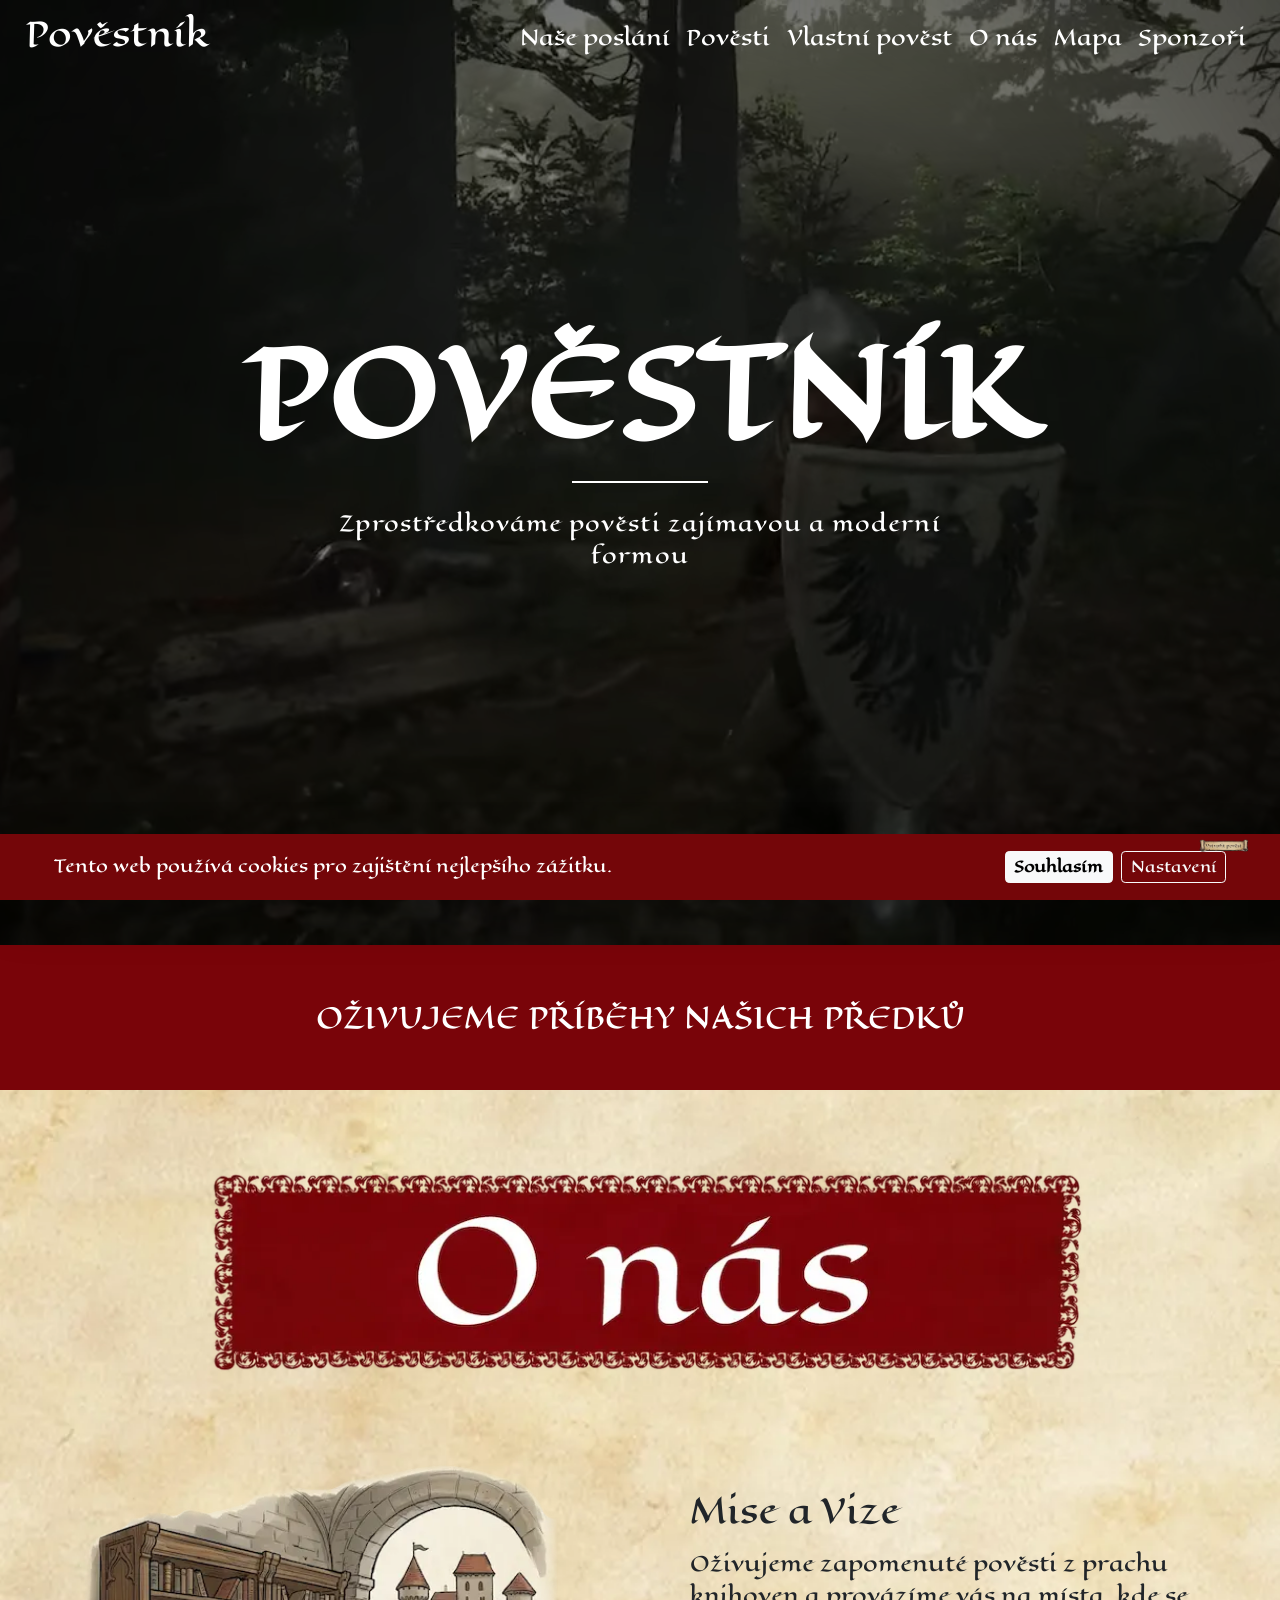
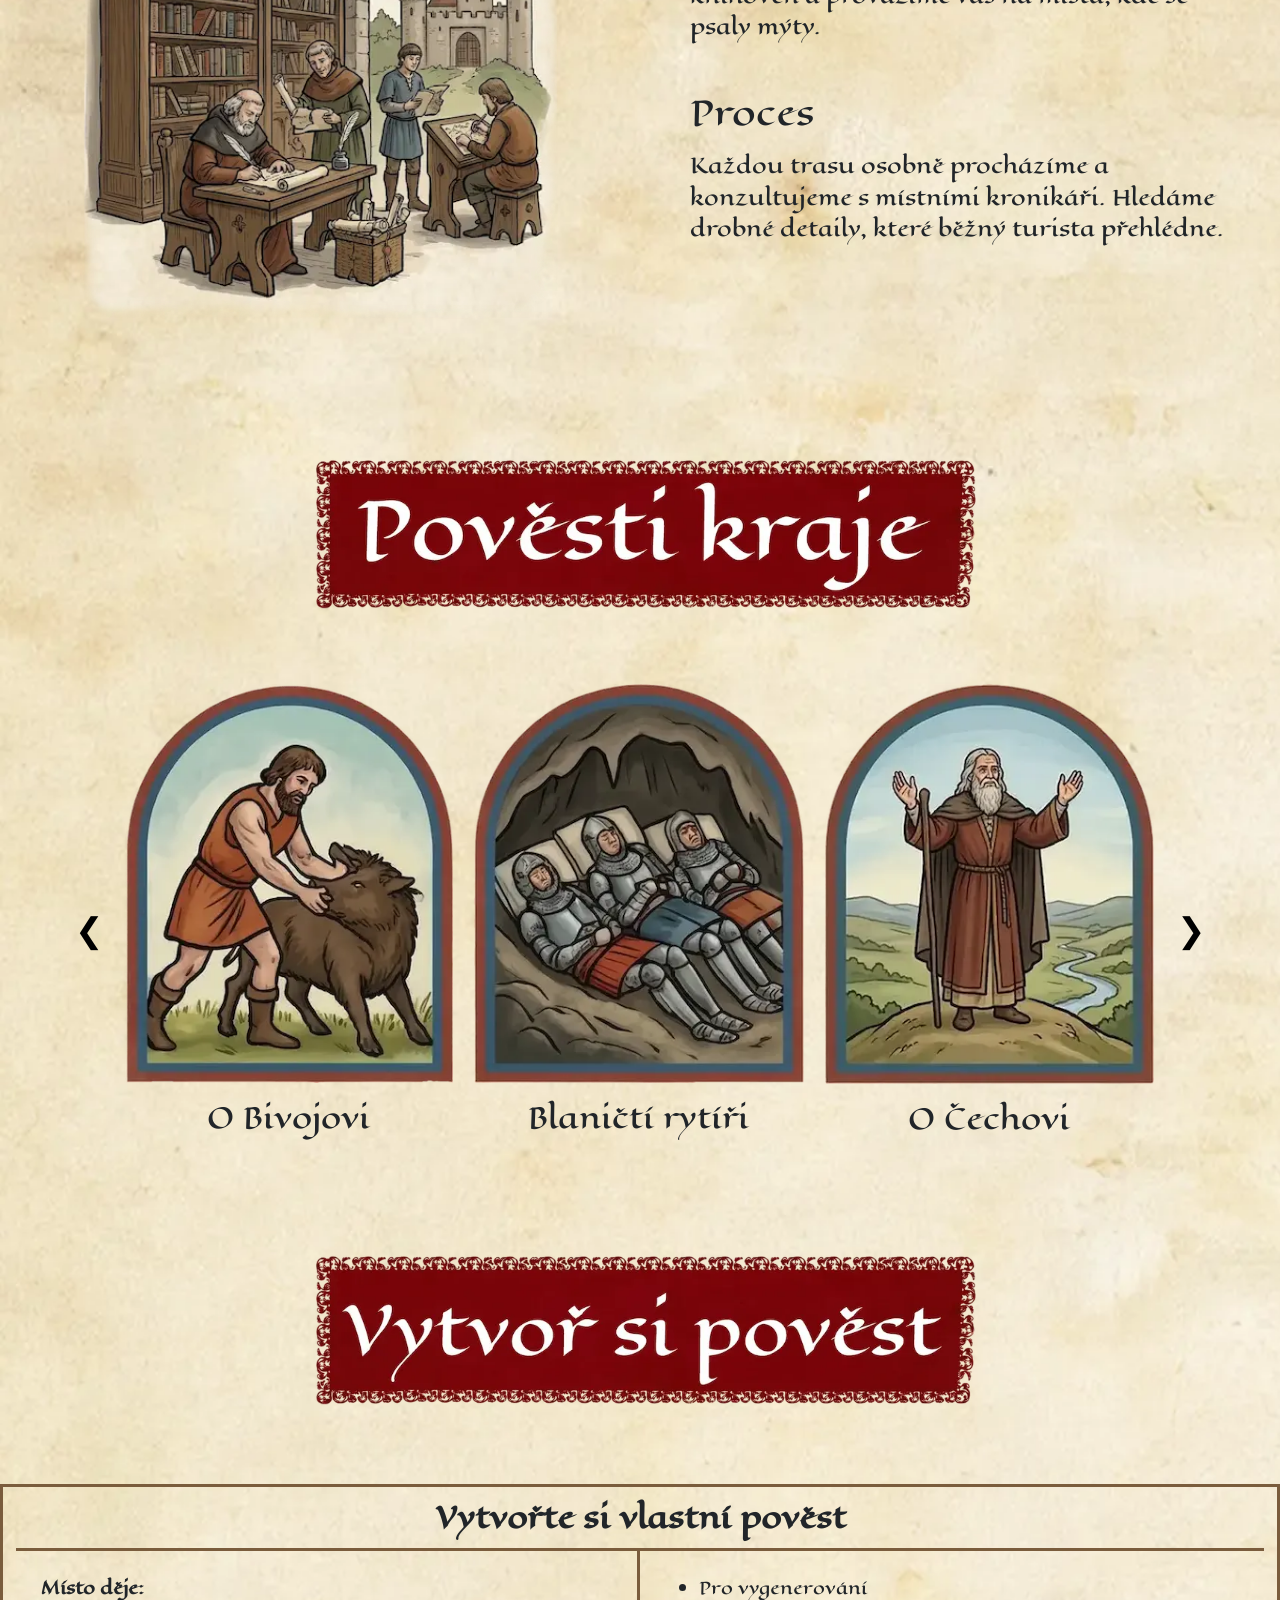
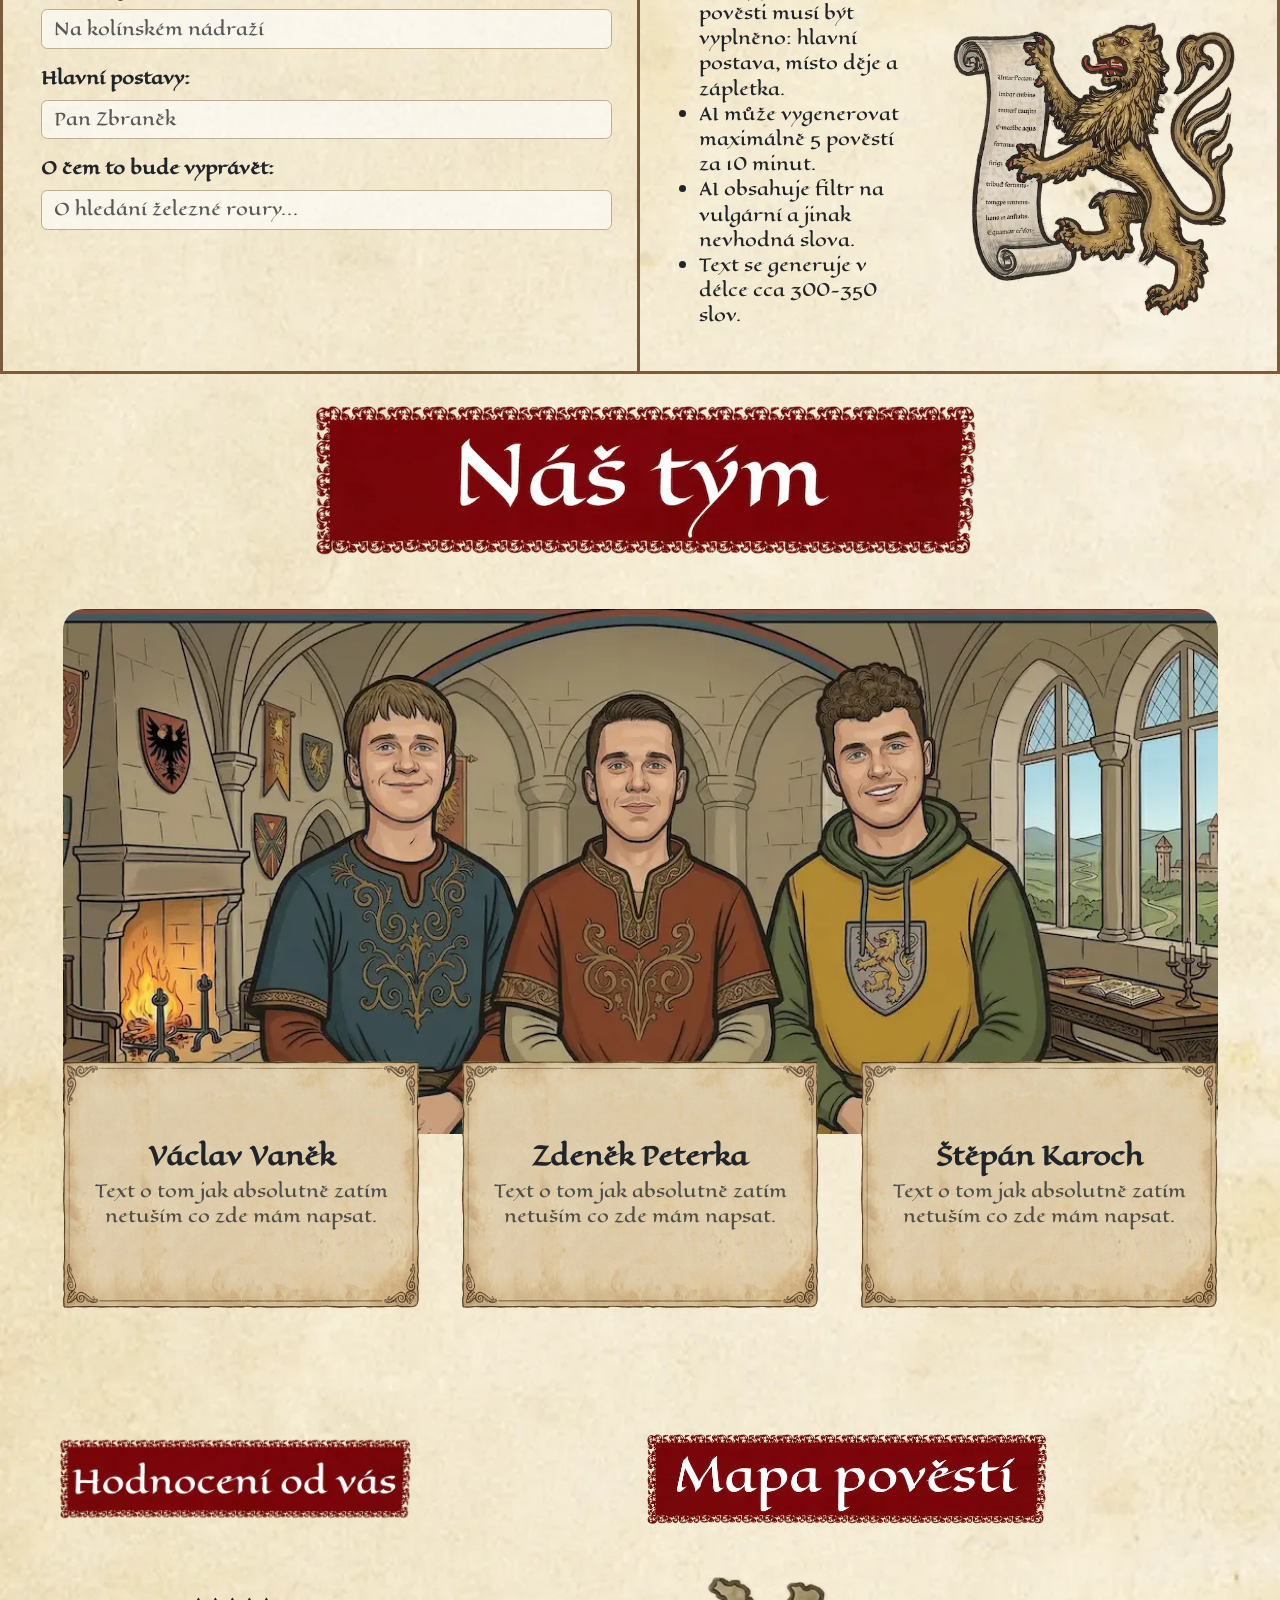
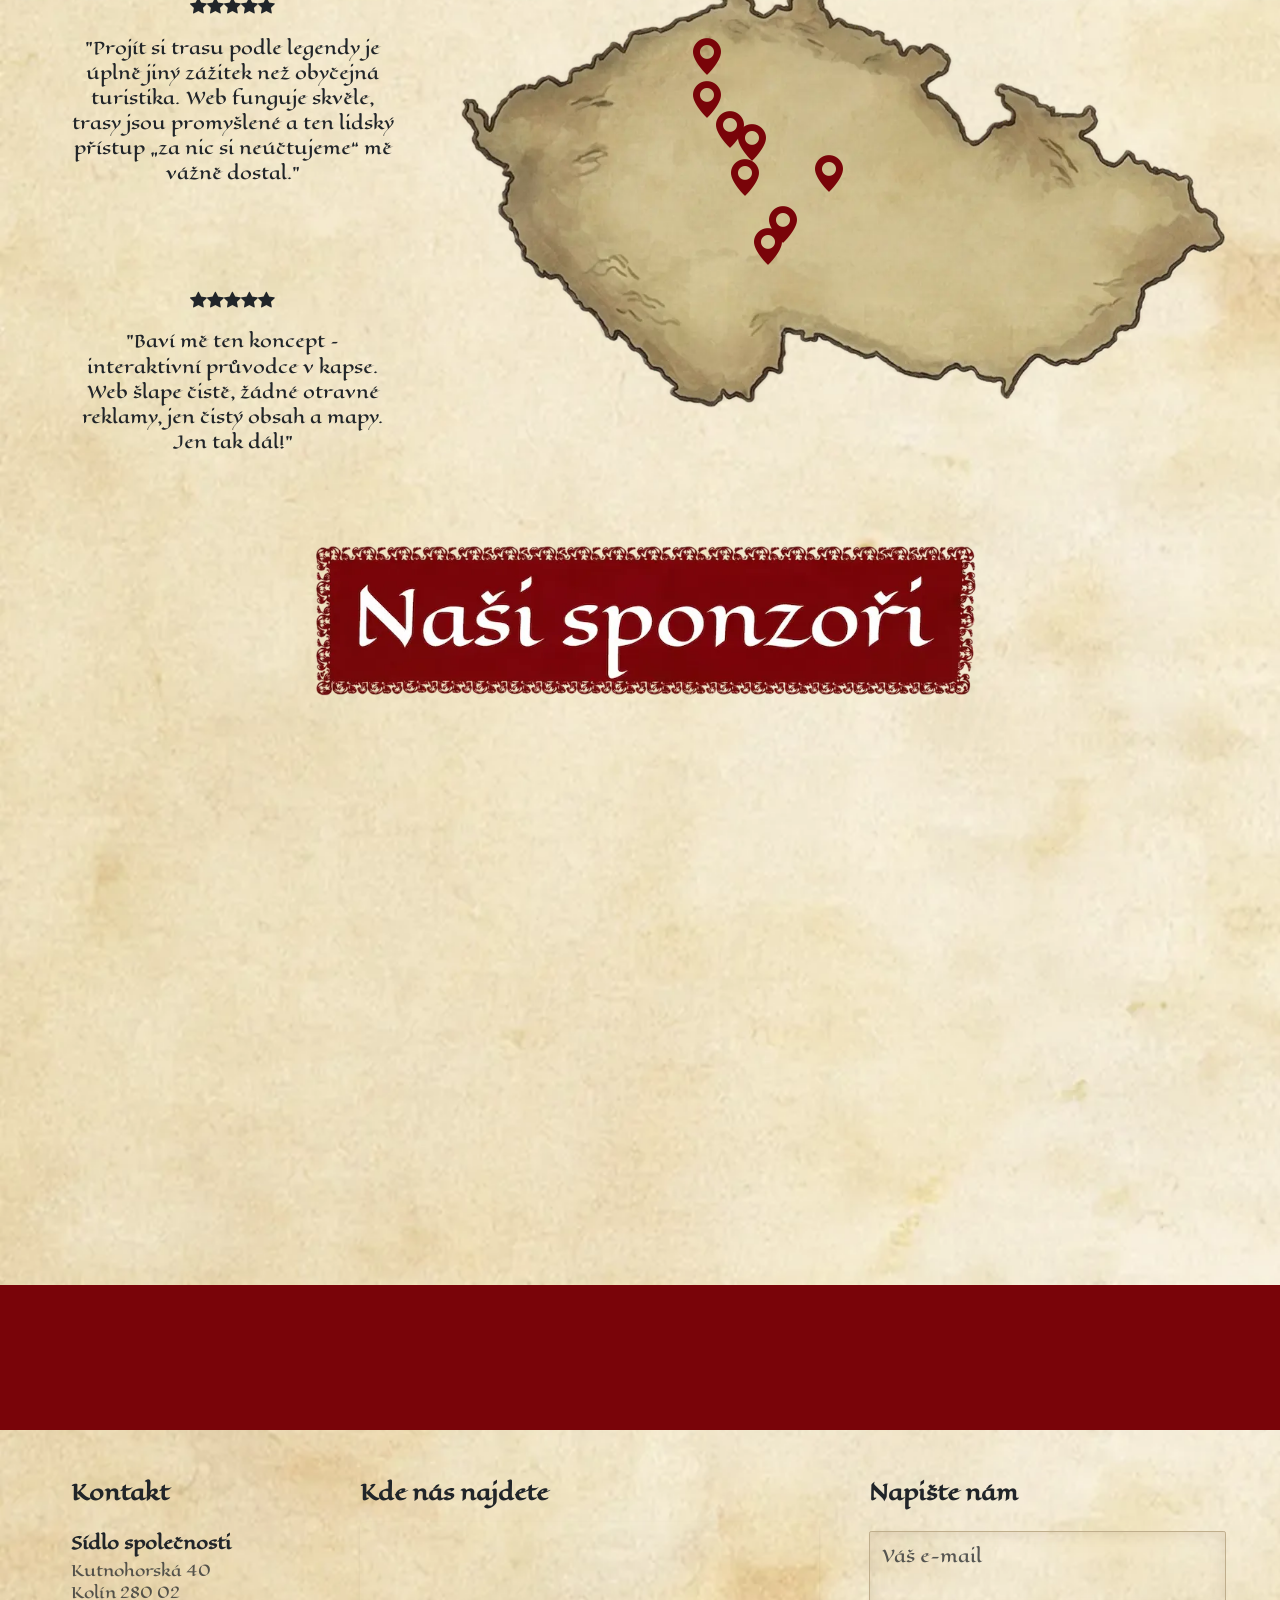
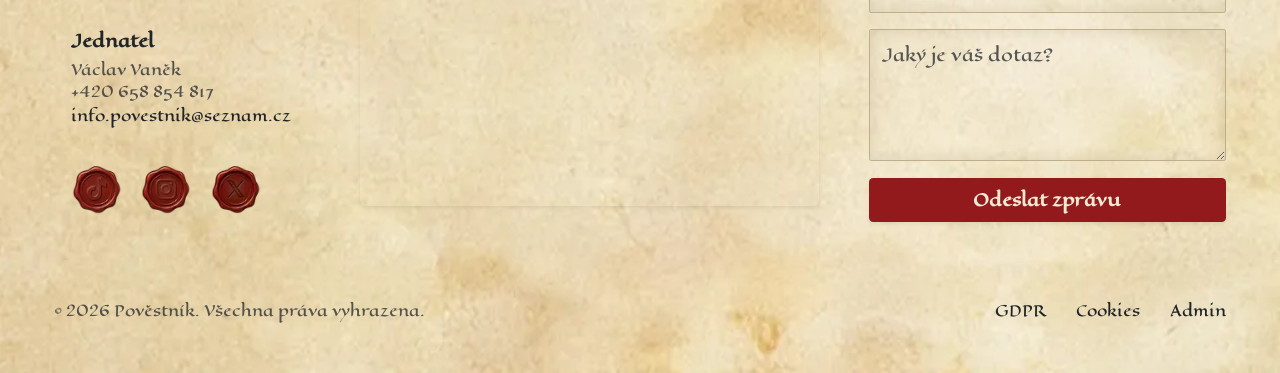
==== commit 26933034: "Microsity - Zdeněk" ====
--- a/index.html
+++ b/index.html
@@ -5,19 +5,21 @@
     <meta name="viewport" content="width=device-width, initial-scale=1.0">
     <meta name="description" content="Objevte zapomenuté pověsti českého kraje v moderním hávu. Prozkoumejte interaktivní mapu legend nebo si nechte od AI vyprávět svůj vlastní příběh z tajné kroniky.">
     <title>Pověstník</title>
-    <link rel="preconnect" href="https://cdn.jsdelivr.net" crossorigin>
+<link rel="preconnect" href="https://cdn.jsdelivr.net">
+    <link rel="preconnect" href="https://fonts.googleapis.com">
     <link rel="preconnect" href="https://fonts.gstatic.com" crossorigin>
-    <link rel="preconnect" href="https://fonts.googleapis.com">
-    <link rel="preconnect" href="https://unpkg.com">
-    <link rel="preload" href="https://cdn.jsdelivr.net/npm/bootstrap-icons@1.11.0/font/fonts/bootstrap-icons.woff2?1bb88869c979cf3276cd86b24056291a" as="font" type="font/woff2" crossorigin>
+
     <link rel="preload" href="https://cdn.jsdelivr.net/npm/bootstrap@5.3.3/dist/css/bootstrap.min.css" as="style">
     <link rel="preload" href="index.css" as="style">
-    <link href="https://cdn.jsdelivr.net/npm/bootstrap@5.3.3/dist/css/bootstrap.min.css" rel="stylesheet">
+
+    <link rel="stylesheet" href="https://cdn.jsdelivr.net/npm/bootstrap@5.3.3/dist/css/bootstrap.min.css">
     <link rel="stylesheet" href="index.css">
     <link rel="stylesheet" href="https://cdn.jsdelivr.net/npm/bootstrap-icons@1.11.0/font/bootstrap-icons.css">
+    
     <link rel="stylesheet" href="https://unpkg.com/leaflet@1.9.4/dist/leaflet.css" media="print" onload="this.media='all'">
     <link rel="stylesheet" href="https://unpkg.com/aos@2.3.1/dist/aos.css" media="print" onload="this.media='all'">
     <link href="https://fonts.googleapis.com/css2?family=Eagle+Lake&display=swap" rel="stylesheet" media="print" onload="this.media='all'">
+
     <link rel="shortcut icon" href="data/favi.ico" type="image/x-icon">
 </head>
 <body>
@@ -122,7 +124,7 @@
         </div>
     </section>
 
-            <div class="col-12 text-center">
+            <div class="col-12 text-center" id="menu3">
                 <img src="data/nadpisy/nadpis_ai.webp" alt="O nás" class="img-fluid pb-5 nadpis" data-aos="fade-up">
             </div>
     <div class="container my-4 legend-container border border-3 border-brown bez-borderu" data-aos="zoom-in">
@@ -131,21 +133,16 @@
             <div class="col-md-6 p-4 border-end border-3 border-brown bez-borderu" data-aos="fade-right" data-aos-delay="300">
                 <form id="povestForm">
                     <div class="mb-3">
-                        <label class="form-label fw-bold">Místo děje:</label>
-                        <input type="text" name="misto" class="form-control" placeholder="Na kolínském nádraží" required>
+                        <label for="misto-deje" class="form-label fw-bold">Místo děje:</label>
+                        <input type="text" id="misto-deje" name="misto" class="form-control" placeholder="Na kolínském nádraží" required autocomplete="street-address">
                     </div>
                     <div class="mb-3">
-                        <label class="form-label fw-bold">Hlavní postavy:</label>
-                        <input type="text" name="postava" class="form-control" placeholder="Pan Zbraněk" required>
+                        <label for="hlavni-postava" class="form-label fw-bold">Hlavní postavy:</label>
+                        <input type="text" id="hlavni-postava" name="postava" class="form-control" placeholder="Pan Zbraněk" required autocomplete="name">
                     </div>
                     <div class="mb-3">
-                        <label class="form-label fw-bold">O čem to bude vyprávět:</label>
-                        <input type="text" name="zapletka" class="form-control" placeholder="O hledání železné roury..." required>
-                    </div>
-                    <div class="d-flex justify-content-center">
-                        <button type="submit" class="btn-image mt-3">
-                            <img src="data/tlacitka/vytvorit_povest.webp" class="img-fluid generate-btn" id="genBtn" alt="Generovat">
-                        </button>
+                        <label for="zapletka" class="form-label fw-bold">O čem to bude vyprávět:</label>
+                        <input type="text" id="zapletka" name="zapletka" class="form-control" placeholder="O hledání železné roury..." required autocomplete="off">
                     </div>
                 </form>
             </div>
@@ -175,7 +172,7 @@
 
 
 
-    <div class="col-12 text-center">
+    <div class="col-12 text-center" id="menu4">
         <img src="data/nadpisy/nadpis_tym.webp" alt="O nás" class="img-fluid pb-5 nadpis" data-aos="fade-up">
     </div>
 
@@ -301,7 +298,7 @@
 <section class="container py-5 overflow-hidden">
     <div class="row g-5">
         <div class="col-lg-4 d-flex flex-column text-center" data-aos="fade-right">
-            <h2 class="mb-4">HODNOCENÍ OD VÁS</h2>
+            <img src="data/nadpisy/hodnoceni.webp" alt="O nás" class="img-fluid pb-5 nadpis-mapa" data-aos="fade-up">
             <div class="mb-5 review-box p-3">
                 <div class="mb-3 hvezdy"><i class="bi bi-star-fill"></i><i class="bi bi-star-fill"></i><i class="bi bi-star-fill"></i><i class="bi bi-star-fill"></i><i class="bi bi-star-fill"></i></div>
                 <p>"Projít si trasu podle legendy je úplně jiný zážitek než obyčejná turistika. Web funguje skvěle, trasy jsou promyšlené a ten lidský přístup „za nic si neúčtujeme“ mě vážně dostal."</p>
@@ -312,7 +309,7 @@
             </div>
         </div>
         <div class="col-lg-8 text-center mapa" data-aos="fade-left">
-            <h2 class="mb-4">MAPA POVĚSTÍ</h2>
+                    <img src="data/nadpisy/mapa.webp" alt="O nás" class="img-fluid pb-5 nadpis-mapa" data-aos="fade-up">
             <div class="map-wrapper">
                 <img src="data/mapa.webp" class="img-fluid w-100 d-block" alt="Mapa České republiky">
                 <a href="cech/cech.html" class="map-point pos-1" aria-label="Microsite Čech"><i class="bi bi-geo-alt-fill" ></i><span class="custom-tooltip">O Čechovi</span></a>
@@ -397,7 +394,7 @@
         </div>
         <div class="volume-row">
             <i class="bi bi-volume-down-fill"></i>
-            <input type="range" id="volumeSlider" class="medieval-range vol-slider" min="0" max="1" step="0.01" value="0.7">
+            <input type="range" id="volumeSlider" class="medieval-range vol-slider" min="0" max="1" step="0.01" value="0.20">
             <i class="bi bi-volume-up-fill"></i>
         </div>
         <div class="progress-section">
@@ -444,11 +441,17 @@
                 </div>
                 <div class="col-lg-4 col-md-6 order-3 order-lg-3">
                     <h3 class="h5 fw-bold mb-4">Napište nám</h3>
-                    <form id="questionForm">
-                        <div class="mb-3"><input type="email" name="email" class="form-control" placeholder="Váš e-mail" required></div>
-                        <div class="mb-3"><textarea name="message" class="form-control" rows="3" placeholder="Jaký je váš dotaz?" required></textarea></div>
-                        <button type="submit" class="btn w-100 py-2 fw-bold shadow-sm">Odeslat zprávu</button>
-                    </form>
+                        <form id="questionForm">
+                            <div class="mb-3">
+                                <label for="footer-email" class="visually-hidden">Váš e-mail</label>
+                                <input type="email" id="footer-email" name="email" class="form-control" placeholder="Váš e-mail" required autocomplete="email">
+                            </div>
+                            <div class="mb-3">
+                                <label for="footer-message" class="visually-hidden">Váš dotaz</label>
+                                <textarea id="footer-message" name="message" class="form-control" rows="3" placeholder="Jaký je váš dotaz?" required autocomplete="off"></textarea>
+                            </div>
+                            <button type="submit" class="btn w-100 py-2 fw-bold shadow-sm">Odeslat zprávu</button>
+                        </form>
                     <div id="responseMessage">Dotaz byl úspěšně odeslán!</div>
                 </div>
             </div>
--- a/index.css
+++ b/index.css
@@ -21,7 +21,7 @@
     font-family: "Eagle Lake", serif;
     background-image: url('data/pozadi.webp'); 
     background-size: cover;
-    zoom: 1.1; 
+    zoom: 1.05; 
      /* Timhle lze zoomovat web aby byl vetsi, nutno otestovat */
 }
 
@@ -283,7 +283,11 @@
 }
 
 /* SEKCE S MAPOU A RECENZEMI - Nastavení pozice bodů na mapě, Nastavení vzhledu popisků -------------------------------------------------------------------------------------------------------------*/
-
+.nadpis-mapa {
+    height: 140px; /* Vyzkoušejte hodnotu mezi 60px - 100px */
+    width: auto;
+    object-fit: contain;
+}
 .map-wrapper {
     position: relative;
     display: block;
--- a/index.css
+++ b/index.css
@@ -21,7 +21,7 @@
     font-family: "Eagle Lake", serif;
     background-image: url('data/pozadi.webp'); 
     background-size: cover;
-    zoom: 1.1; 
+    zoom: 1.05; 
      /* Timhle lze zoomovat web aby byl vetsi, nutno otestovat */
 }
 
@@ -283,7 +283,11 @@
 }
 
 /* SEKCE S MAPOU A RECENZEMI - Nastavení pozice bodů na mapě, Nastavení vzhledu popisků -------------------------------------------------------------------------------------------------------------*/
-
+.nadpis-mapa {
+    height: 140px; /* Vyzkoušejte hodnotu mezi 60px - 100px */
+    width: auto;
+    object-fit: contain;
+}
 .map-wrapper {
     position: relative;
     display: block;
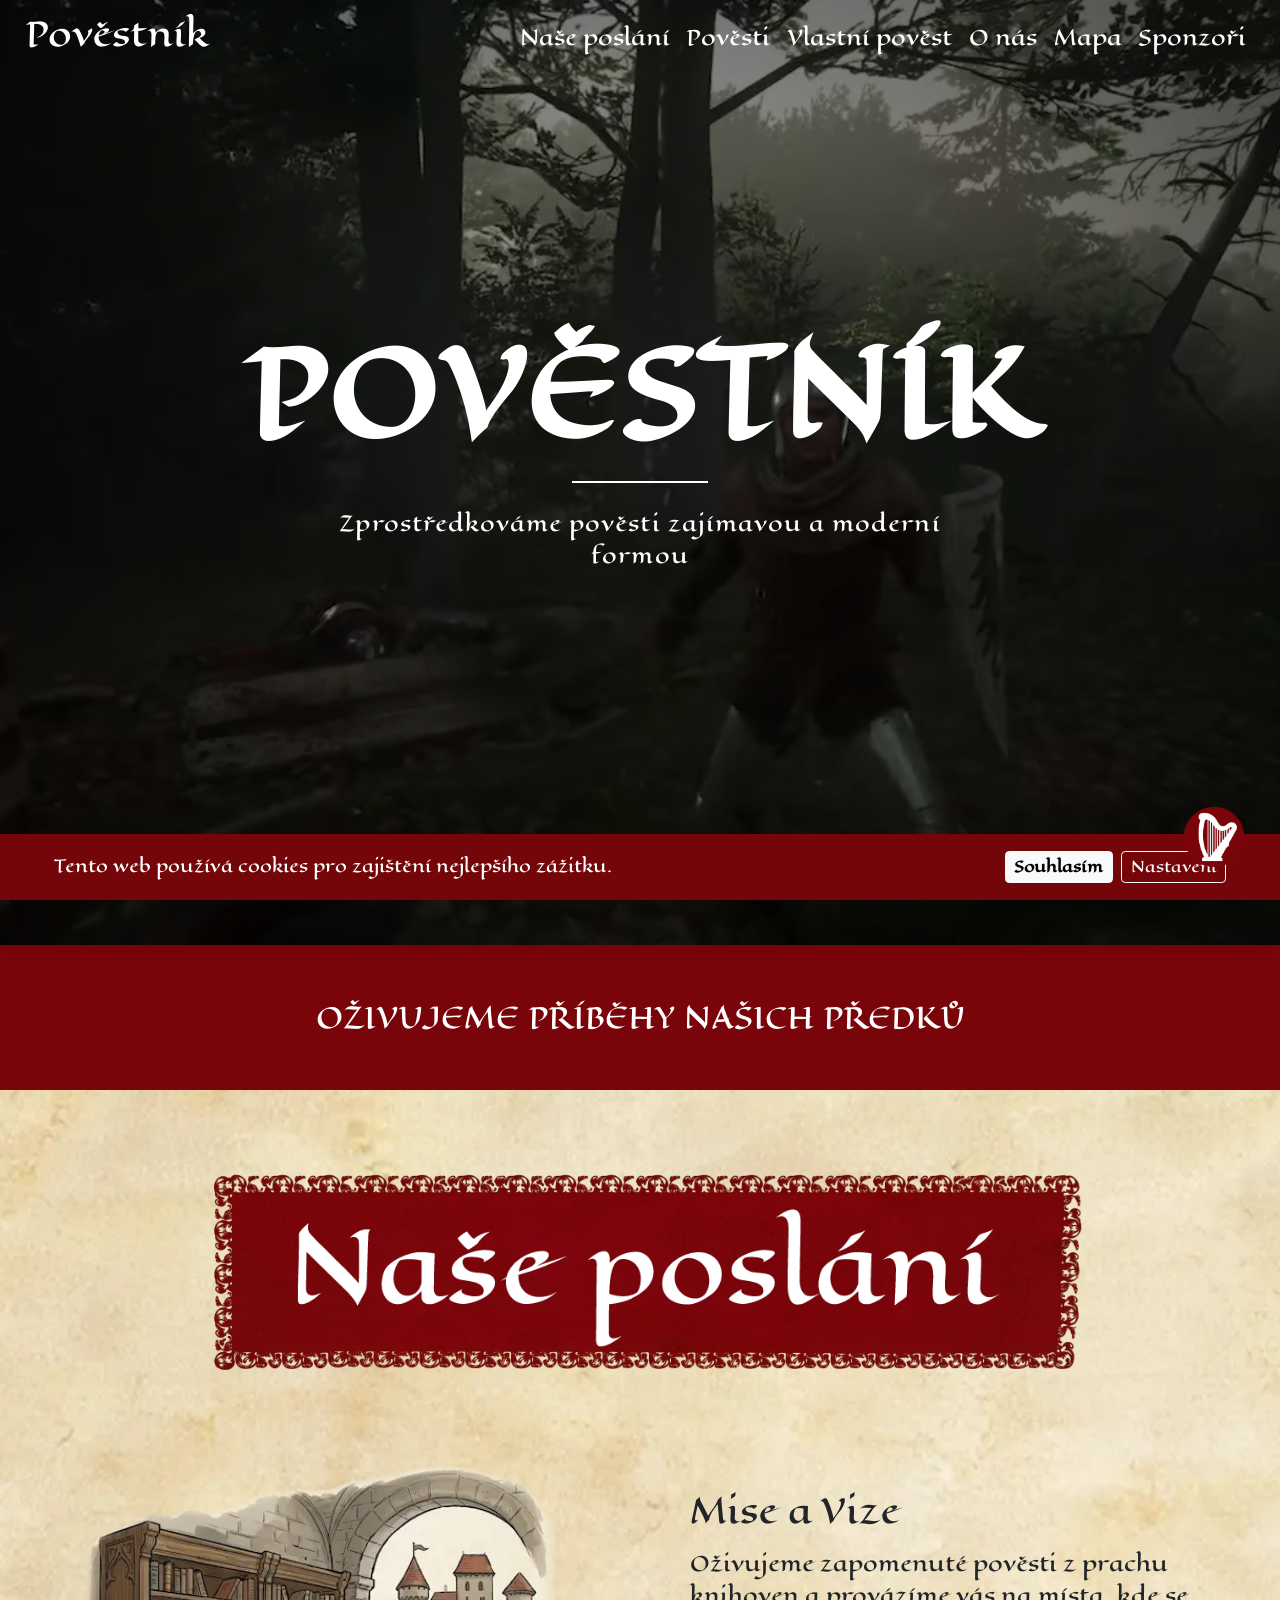
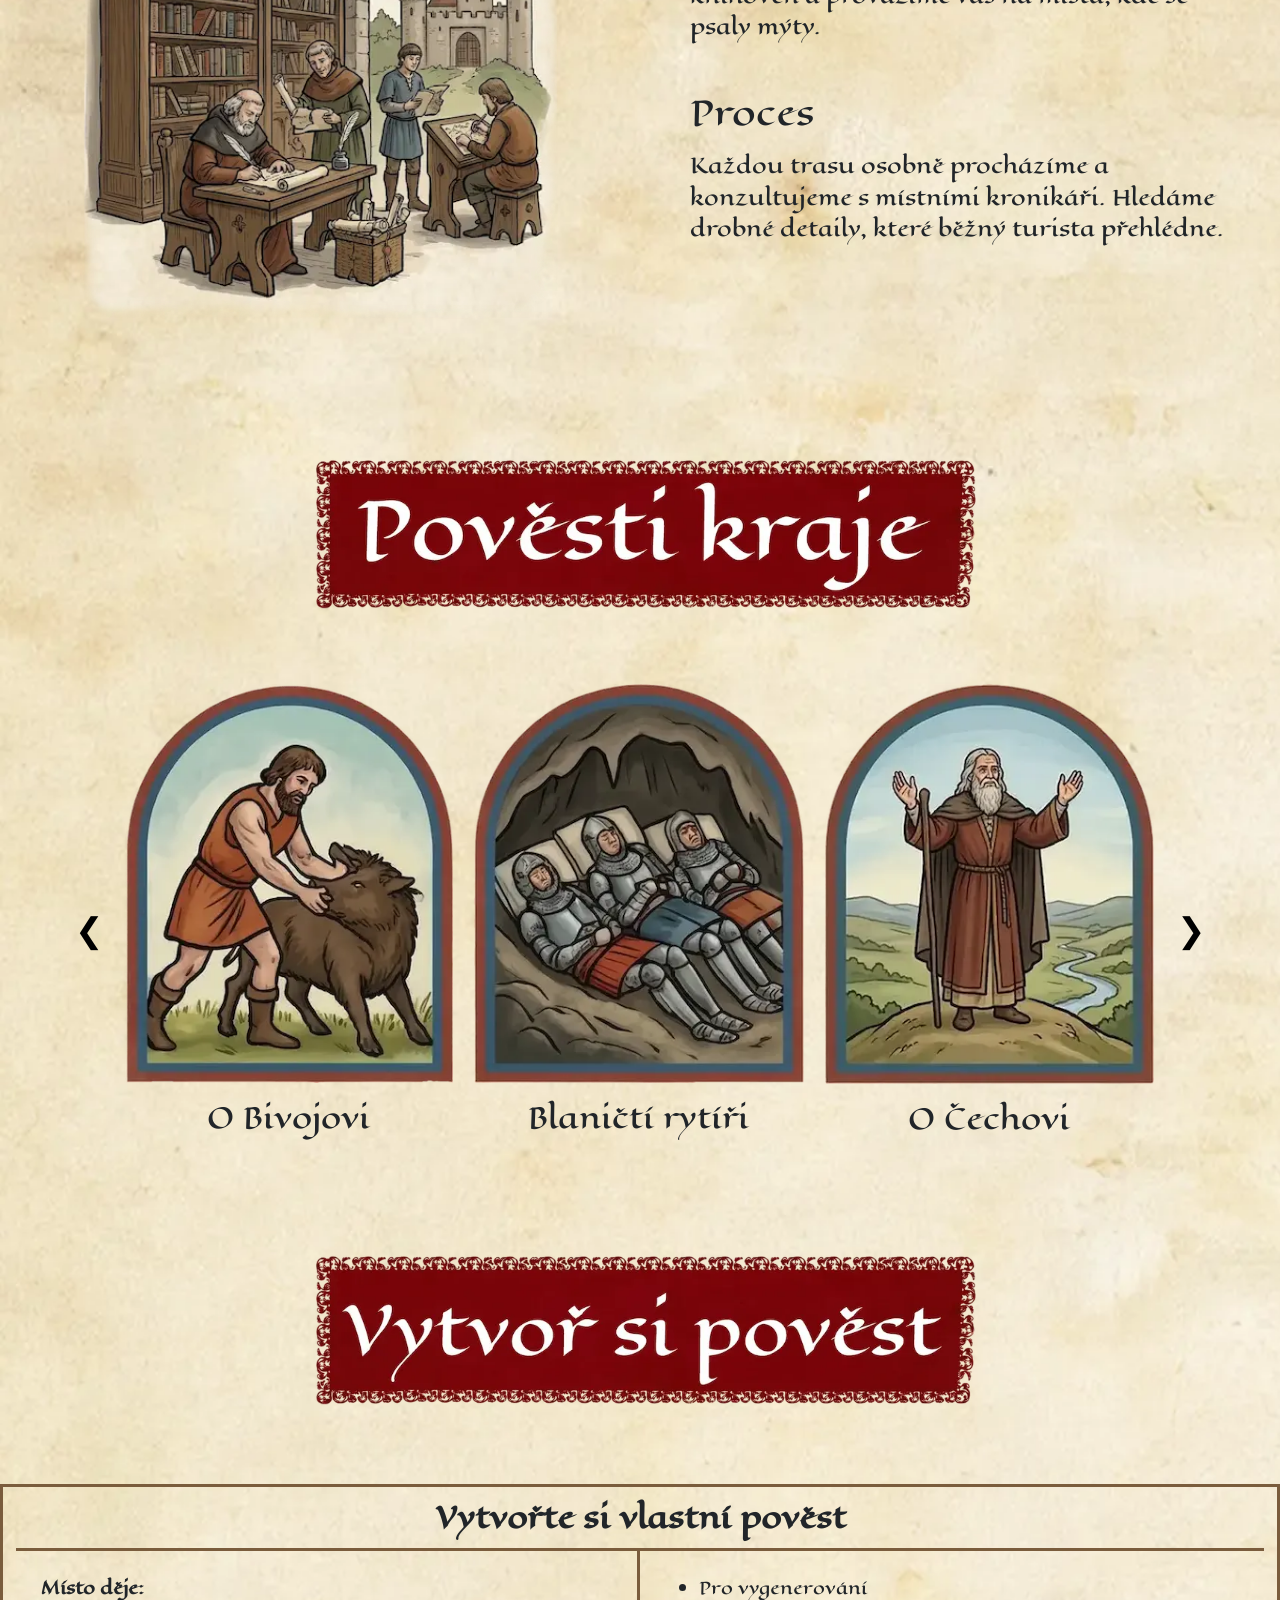
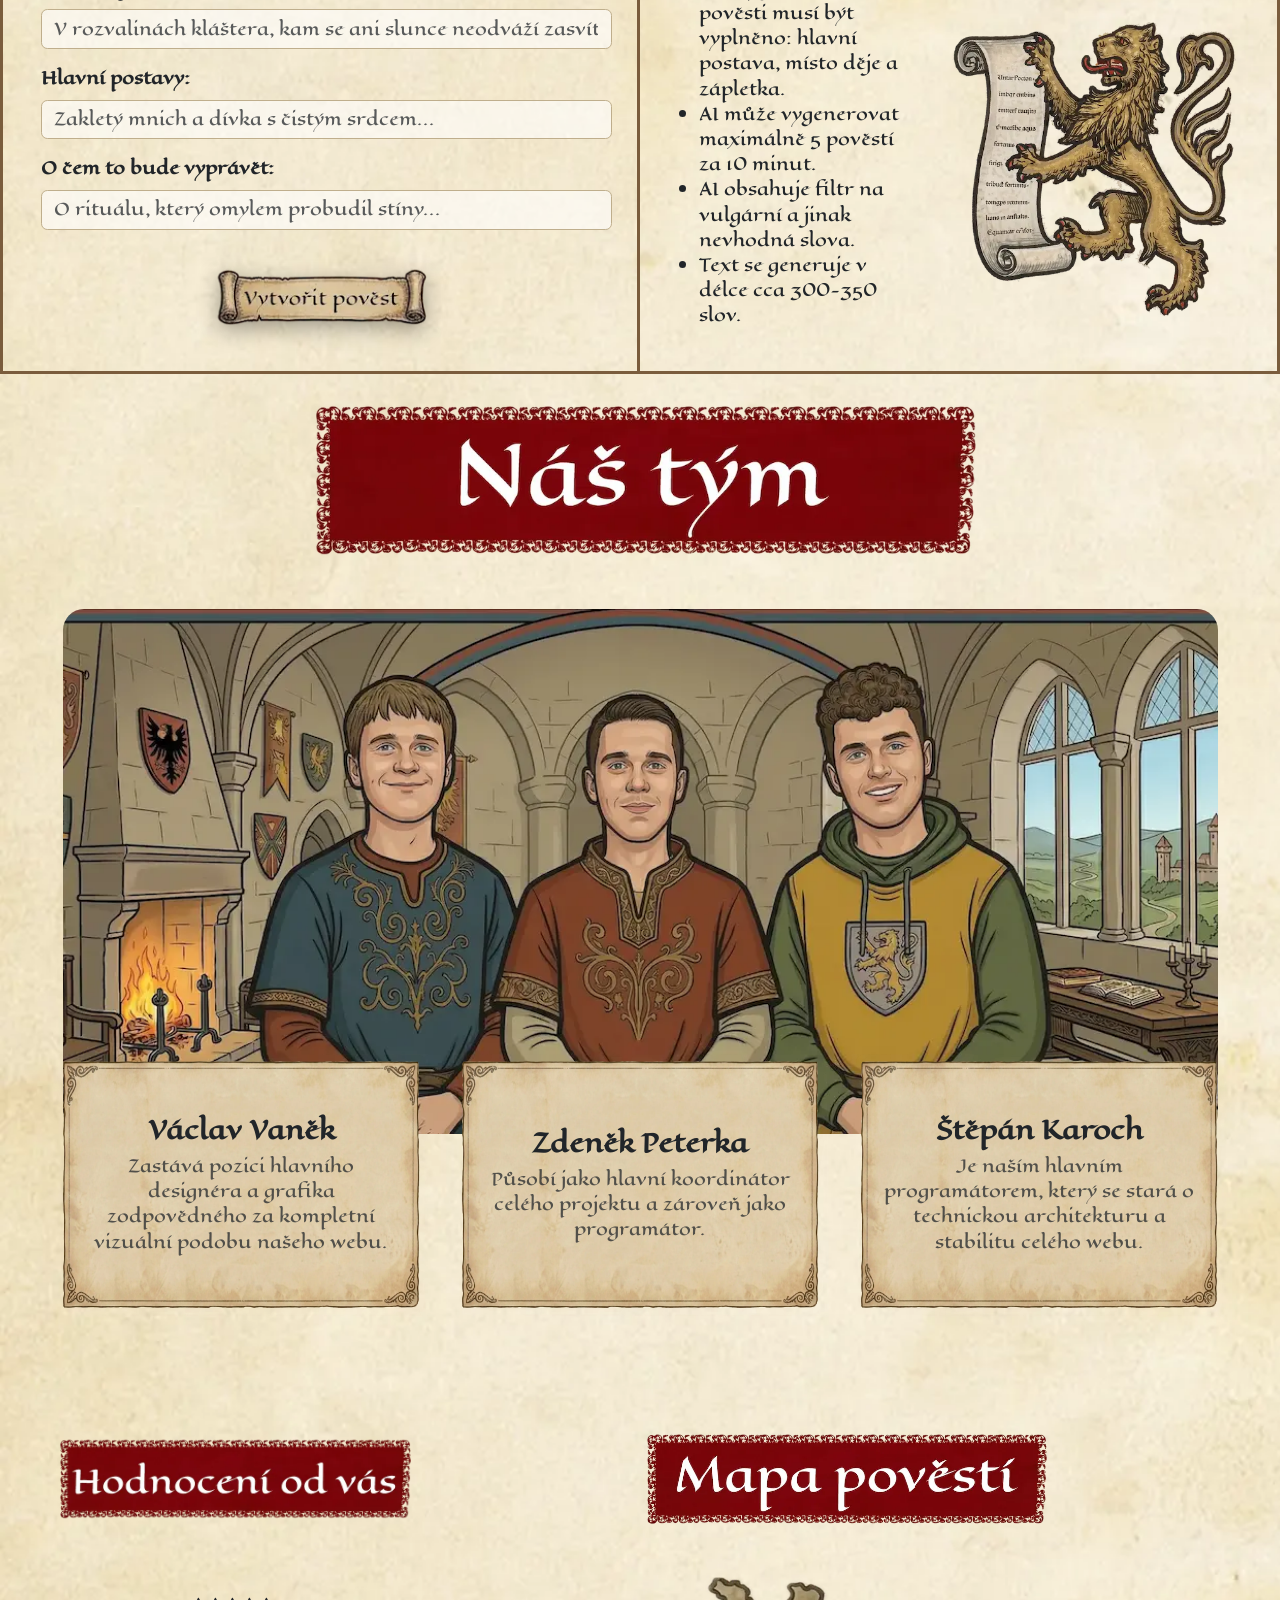
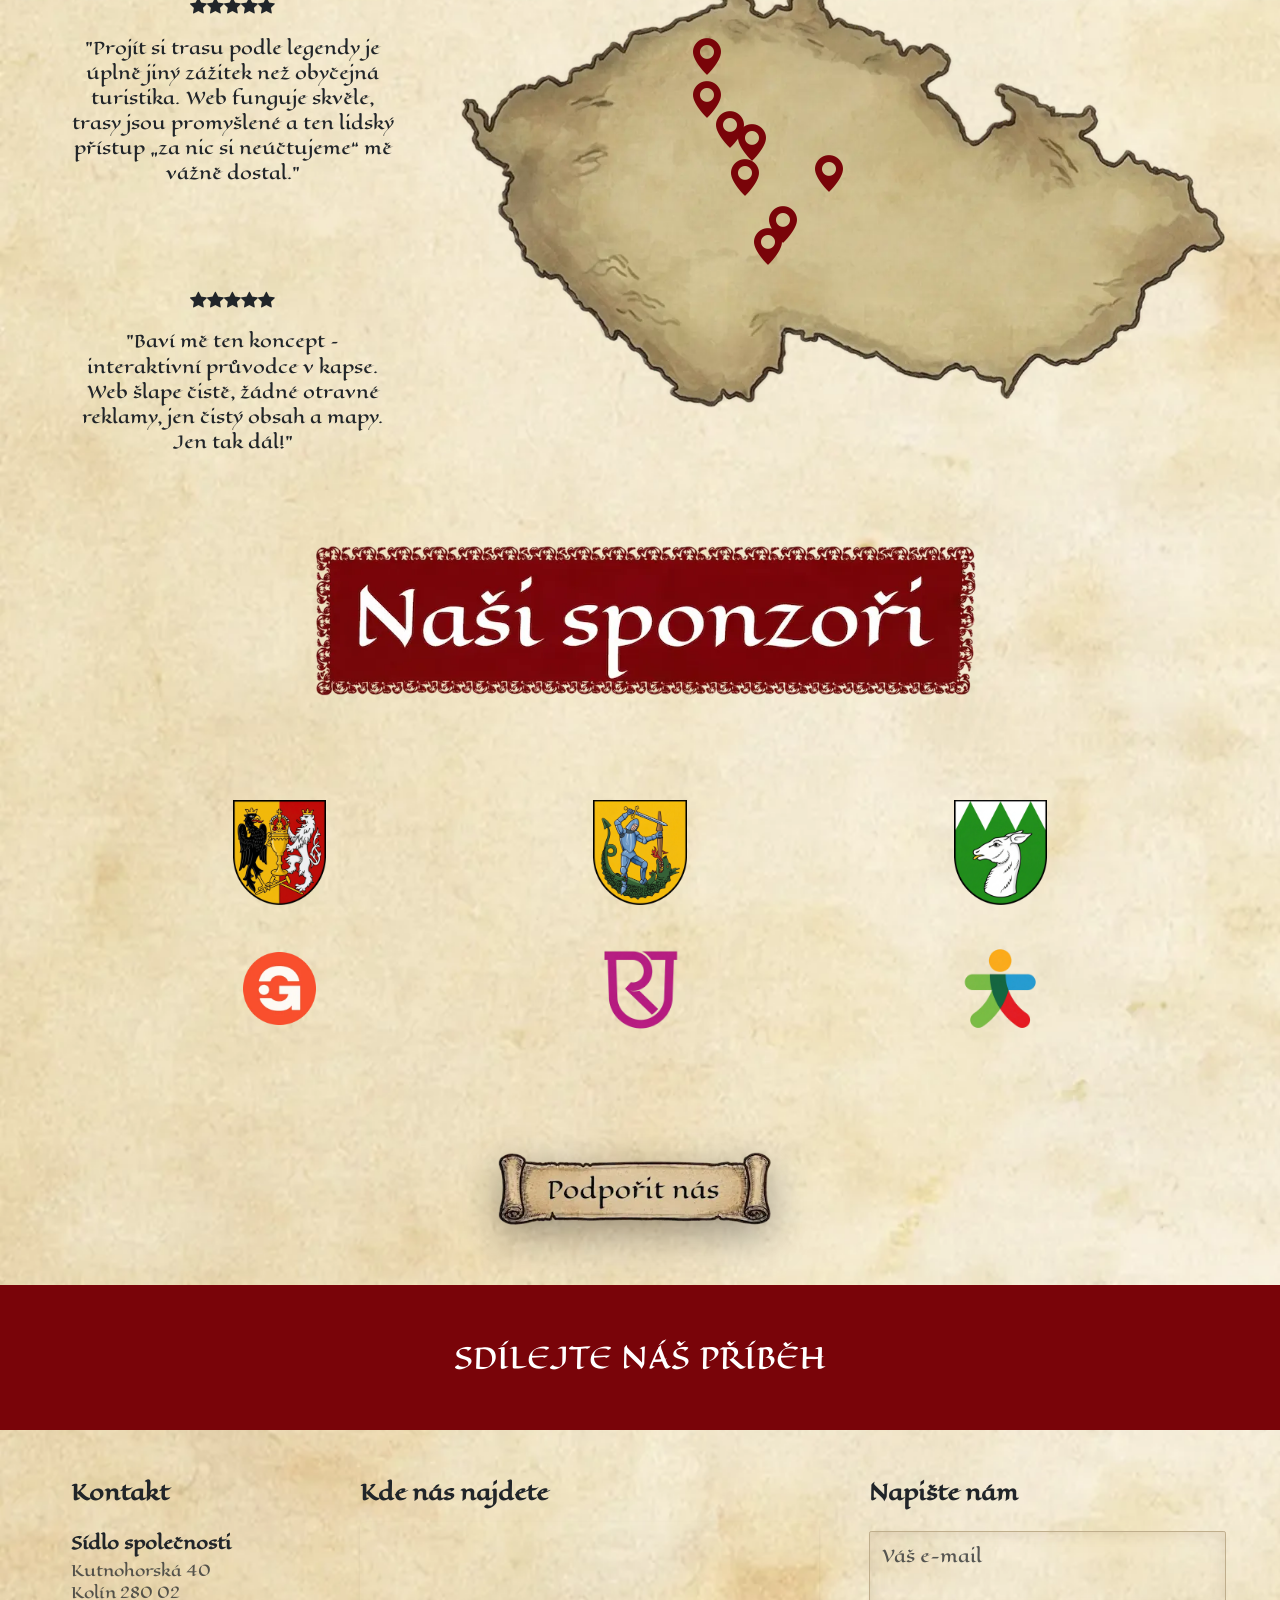
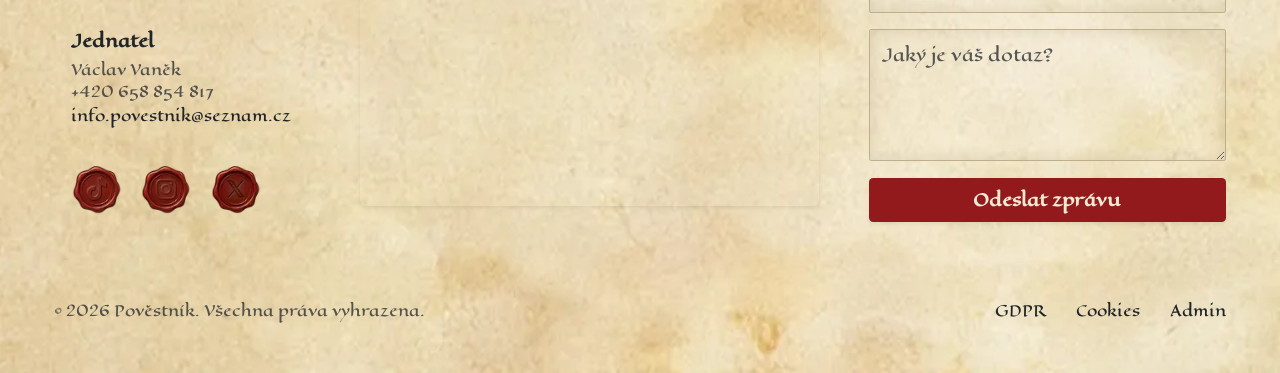
==== commit 5c86590d: "oprava chyb" ====
--- a/index.html
+++ b/index.html
@@ -23,7 +23,6 @@
     <link rel="shortcut icon" href="data/favi.ico" type="image/x-icon">
 </head>
 <body>
-
  <nav id="mainNavbar" class="navbar navbar-expand-sm bg-none position-absolute top-0 start-0 w-100 z-3">
     <div class="container-fluid px-4">
         <a class="navbar-brand" href="index.html"><h2>Pověstník</h2></a>
@@ -81,7 +80,7 @@
     <section class="container my-5 py-4 overflow-hidden" id="menu1">
         <div class="row mb-5">
             <div class="col-12 text-center">
-                <img src="data/nadpisy/o_nas.webp" alt="O nás" class="img-fluid nadpis" data-aos="fade-up">
+                <img src="data/nadpisy/poslani.webp" alt="O nás" class="img-fluid nadpis" data-aos="fade-up">
             </div>
         </div>
         <div class="row align-items-center">
@@ -134,15 +133,20 @@
                 <form id="povestForm">
                     <div class="mb-3">
                         <label for="misto-deje" class="form-label fw-bold">Místo děje:</label>
-                        <input type="text" id="misto-deje" name="misto" class="form-control" placeholder="Na kolínském nádraží" required autocomplete="street-address">
+                        <input type="text" id="misto-deje" name="misto" class="form-control" placeholder="V rozvalinách kláštera, kam se ani slunce neodváží zasvítit..." required autocomplete="street-address">
                     </div>
                     <div class="mb-3">
                         <label for="hlavni-postava" class="form-label fw-bold">Hlavní postavy:</label>
-                        <input type="text" id="hlavni-postava" name="postava" class="form-control" placeholder="Pan Zbraněk" required autocomplete="name">
+                        <input type="text" id="hlavni-postava" name="postava" class="form-control" placeholder="Zakletý mnich a dívka s čistým srdcem..." required autocomplete="name">
                     </div>
                     <div class="mb-3">
                         <label for="zapletka" class="form-label fw-bold">O čem to bude vyprávět:</label>
-                        <input type="text" id="zapletka" name="zapletka" class="form-control" placeholder="O hledání železné roury..." required autocomplete="off">
+                        <input type="text" id="zapletka" name="zapletka" class="form-control" placeholder="O rituálu, který omylem probudil stíny..." required autocomplete="off">
+                    </div>
+                    <div class="d-flex justify-content-center">
+                        <button type="submit" class="btn-image mt-3">
+                            <img src="data/tlacitka/vytvorit_povest.webp" class="img-fluid generate-btn" id="genBtn" alt="Generovat">
+                        </button>
                     </div>
                 </form>
             </div>
@@ -186,7 +190,7 @@
                 <div class="card h-100 border-0 bg-transparent"> 
                     <div class="card-body p-4 card-pergamen">
                         <h4 class="card-title fw-bold text-center">Václav Vaněk</h4>
-                        <p class="card-text text-muted text-center">Text o tom jak absolutně zatím netuším co zde mám napsat.</p>
+                        <p class="card-text text-muted text-center">Zastává pozici hlavního designéra a grafika zodpovědného za kompletní vizuální podobu našeho webu.</p>
                     </div>
                 </div>
             </div>
@@ -194,7 +198,7 @@
                 <div class="card h-100 border-0 bg-transparent"> 
                     <div class="card-body p-4 card-pergamen">
                         <h4 class="card-title fw-bold text-center">Zdeněk Peterka</h4>
-                        <p class="card-text text-muted text-center">Text o tom jak absolutně zatím netuším co zde mám napsat.</p>
+                        <p class="card-text text-muted text-center">Působí jako hlavní koordinátor celého projektu a zároveň jako programátor.</p>
                     </div>
                 </div>
             </div>
@@ -202,7 +206,7 @@
                 <div class="card h-100 border-0 bg-transparent"> 
                     <div class="card-body p-4 card-pergamen">
                         <h4 class="card-title fw-bold text-center">Štěpán Karoch</h4>
-                        <p class="card-text text-muted text-center">Text o tom jak absolutně zatím netuším co zde mám napsat.</p>
+                        <p class="card-text text-muted text-center">Je naším hlavním programátorem, který se stará o technickou architekturu a stabilitu celého webu.</p>
                     </div>
                 </div>
             </div>
@@ -315,7 +319,7 @@
                 <a href="cech/cech.html" class="map-point pos-1" aria-label="Microsite Čech"><i class="bi bi-geo-alt-fill" ></i><span class="custom-tooltip">O Čechovi</span></a>
                 <a href="krok/krok.html" class="map-point pos-2" aria-label="Microsite Krok"><i class="bi bi-geo-alt-fill"></i><span class="custom-tooltip">O Krokovi a jeho dcerách</span></a>
                 <a href="bruncvik/bruncvik.html" class="map-point pos-3" aria-label="Microsite Bruncvík"><i class="bi bi-geo-alt-fill"></i><span class="custom-tooltip">O Bruncvíkovi</span></a>
-                <a href="#" class="map-point pos-4" aria-label="Microsite Libuše a Šemík" onclick="randomRedirect(event, 'libuse/libuse.html', 'semik/semik.html')"><i class="bi bi-geo-alt-fill"></i><span class="custom-tooltip">O Libuši, O Horymírovi</span></a>
+                <a href="#" class="map-point pos-4 random-link" data-url1="libuse/libuse.html" data-url2="semik/semik.html" aria-label="Microsite Libuše a Šemík"><i class="bi bi-geo-alt-fill"></i><span class="custom-tooltip">O Libuši, O Horymírovi</span></a>
                 <a href="bivoj/bivoj.html" class="map-point pos-5" aria-label="Microsite Bivoj"><i class="bi bi-geo-alt-fill"></i><span class="custom-tooltip">O Bivojovi</span></a>
                 <a href="haviri/haviri.html" class="map-point pos-6" aria-label="Microsite Havíři"><i class="bi bi-geo-alt-fill"></i><span class="custom-tooltip">Kutnohorští havíři</span></a>
                 <a href="rytiri/rytiri.html" class="map-point pos-7" aria-label="Microsite Rytíři"><i class="bi bi-geo-alt-fill"></i><span class="custom-tooltip">Blaničtí rytíři</span></a>
@@ -366,7 +370,7 @@
 </div>
 
 <div class="custom-ribbon text-center py-5">
-    <span class="fs-3 fw-light tracking-widest text-uppercase" data-aos="fade-left">Bude zde nějaky text?</span>
+    <span class="fs-3 fw-light tracking-widest text-uppercase" data-aos="fade-left">Sdílejte náš příběh</span>
 </div>
 
 <div id="cookie-bar" class="cookie-simple-bar bg-dark text-white p-3 shadow-lg">
@@ -406,7 +410,7 @@
         </div>
     </div>
 <button class="radio-trigger-clean" onclick="togglePanel()">
-        <img src="data/tlacitka/vytvorit_povest.webp" alt="Rádio">
+        <img src="data/tlacitka/harfa2.png" alt="Rádio">
     </button>
 </div>
 
--- a/index.css
+++ b/index.css
@@ -63,7 +63,6 @@
     display: flex;
     flex-direction: column;
     justify-content: space-between;
-    cursor: pointer;
 }
         .modern-burger span {
             display: block;
@@ -174,7 +173,6 @@
     background: none;
     border: none;
     font-size: 4rem;
-    cursor: pointer;
     padding: 0 20px;
     z-index: 10;
     user-select: none;
@@ -206,7 +204,6 @@
         }
 .generate-btn{
     width:230px;
-    cursor:pointer;
 }
 .btn-text-loading {
     transition: opacity 0.3s ease;
@@ -239,7 +236,6 @@
     top: 30px;
     right: 40px;
     width: 50px;
-    cursor: pointer;
     z-index: 10;
 }
 
@@ -407,7 +403,6 @@
     background: none;
     border: none;
     padding: 0;
-    cursor: pointer;
     outline: none;
     transition: transform 0.2s ease;
 }
@@ -467,7 +462,6 @@
     width: 100%; 
     max-width: 250px;
     border-radius: 4px;
-    cursor: pointer;
     font-weight: bold;
     text-transform: uppercase;
     transition: transform 0.2s;
@@ -572,7 +566,6 @@
     background: none !important;
     border: none !important;
     padding: 0 !important;
-    cursor: pointer;
     width: 35%; 
     max-width: 180px;
     min-width: 140px;
@@ -669,6 +662,9 @@
         width: 40px;
     }
     .mapa{
+        display: none;
+    }
+    .radio-trigger-clean{
         display: none;
     }
 }
@@ -762,8 +758,8 @@
 /* ZÁKLADNÍ KONTEJNER */
 .medieval-radio-container {
     position: fixed;
-    bottom: 20px;
-    right: 20px;
+    bottom: 0px;
+    right: 0px;
     z-index: 9999;
     display: flex;
     flex-direction: column;
@@ -771,22 +767,10 @@
     transition: bottom 0.3s ease;
 }
 
-/* MOBILNÍ ÚPRAVA */
-@media (max-width: 768px) {
-    .medieval-radio-container {
-        bottom: 80px; 
-        right: 15px;
-    }
-    .parchment-bg {
-        width: 220px;
-    }
-}
-
 /* POZADÍ PANELU (PERGAMEN) */
 .parchment-bg {
     background-color: #e4d1b9;
-    background-image: radial-gradient(circle, rgba(255,255,255,0.3) 0%, rgba(0,0,0,0.05) 100%), 
-                      url('https://www.transparenttextures.com/patterns/old-map.png');
+    background-image: radial-gradient(circle, rgba(255,255,255,0.3) 0%, rgba(0,0,0,0.05) 100%), url('https://www.transparenttextures.com/patterns/old-map.png');
     border: 1px solid #c4b494;
     border-radius: 5px;
     padding: 15px;
@@ -802,7 +786,6 @@
     animation: medievalSlideIn 0.3s ease-out; 
 }
 
-/* OVLÁDACÍ TLAČÍTKA */
 .controls-center {
     display: flex;
     align-items: center;
@@ -815,19 +798,16 @@
     background: none;
     border: none;
     color: #4a332d;
-    cursor: pointer;
     padding: 0;
 }
 
 .nav-btn { font-size: 2rem; }
 .main-play { font-size: 3.5rem; }
 
-/* SLIDERY (ODSTRANĚNÍ MODRÉ) */
 .medieval-range {
     -webkit-appearance: none;
     appearance: none;
     background: transparent;
-    cursor: pointer;
     outline: none;
     width: 100%;
 }
@@ -893,9 +873,8 @@
 .radio-trigger-clean {
     background: none;
     border: none;
-    width: 65px;
-    height: 65px;
-    cursor: pointer;
+    width: 120px;
+    height: 120px;
 }
 
 .radio-trigger-clean img { width: 100%; height: 100%; object-fit: contain; }
--- a/index.css
+++ b/index.css
@@ -63,7 +63,6 @@
     display: flex;
     flex-direction: column;
     justify-content: space-between;
-    cursor: pointer;
 }
         .modern-burger span {
             display: block;
@@ -174,7 +173,6 @@
     background: none;
     border: none;
     font-size: 4rem;
-    cursor: pointer;
     padding: 0 20px;
     z-index: 10;
     user-select: none;
@@ -206,7 +204,6 @@
         }
 .generate-btn{
     width:230px;
-    cursor:pointer;
 }
 .btn-text-loading {
     transition: opacity 0.3s ease;
@@ -239,7 +236,6 @@
     top: 30px;
     right: 40px;
     width: 50px;
-    cursor: pointer;
     z-index: 10;
 }
 
@@ -407,7 +403,6 @@
     background: none;
     border: none;
     padding: 0;
-    cursor: pointer;
     outline: none;
     transition: transform 0.2s ease;
 }
@@ -467,7 +462,6 @@
     width: 100%; 
     max-width: 250px;
     border-radius: 4px;
-    cursor: pointer;
     font-weight: bold;
     text-transform: uppercase;
     transition: transform 0.2s;
@@ -572,7 +566,6 @@
     background: none !important;
     border: none !important;
     padding: 0 !important;
-    cursor: pointer;
     width: 35%; 
     max-width: 180px;
     min-width: 140px;
@@ -669,6 +662,9 @@
         width: 40px;
     }
     .mapa{
+        display: none;
+    }
+    .radio-trigger-clean{
         display: none;
     }
 }
@@ -762,8 +758,8 @@
 /* ZÁKLADNÍ KONTEJNER */
 .medieval-radio-container {
     position: fixed;
-    bottom: 20px;
-    right: 20px;
+    bottom: 0px;
+    right: 0px;
     z-index: 9999;
     display: flex;
     flex-direction: column;
@@ -771,22 +767,10 @@
     transition: bottom 0.3s ease;
 }
 
-/* MOBILNÍ ÚPRAVA */
-@media (max-width: 768px) {
-    .medieval-radio-container {
-        bottom: 80px; 
-        right: 15px;
-    }
-    .parchment-bg {
-        width: 220px;
-    }
-}
-
 /* POZADÍ PANELU (PERGAMEN) */
 .parchment-bg {
     background-color: #e4d1b9;
-    background-image: radial-gradient(circle, rgba(255,255,255,0.3) 0%, rgba(0,0,0,0.05) 100%), 
-                      url('https://www.transparenttextures.com/patterns/old-map.png');
+    background-image: radial-gradient(circle, rgba(255,255,255,0.3) 0%, rgba(0,0,0,0.05) 100%), url('https://www.transparenttextures.com/patterns/old-map.png');
     border: 1px solid #c4b494;
     border-radius: 5px;
     padding: 15px;
@@ -802,7 +786,6 @@
     animation: medievalSlideIn 0.3s ease-out; 
 }
 
-/* OVLÁDACÍ TLAČÍTKA */
 .controls-center {
     display: flex;
     align-items: center;
@@ -815,19 +798,16 @@
     background: none;
     border: none;
     color: #4a332d;
-    cursor: pointer;
     padding: 0;
 }
 
 .nav-btn { font-size: 2rem; }
 .main-play { font-size: 3.5rem; }
 
-/* SLIDERY (ODSTRANĚNÍ MODRÉ) */
 .medieval-range {
     -webkit-appearance: none;
     appearance: none;
     background: transparent;
-    cursor: pointer;
     outline: none;
     width: 100%;
 }
@@ -893,9 +873,8 @@
 .radio-trigger-clean {
     background: none;
     border: none;
-    width: 65px;
-    height: 65px;
-    cursor: pointer;
+    width: 120px;
+    height: 120px;
 }
 
 .radio-trigger-clean img { width: 100%; height: 100%; object-fit: contain; }
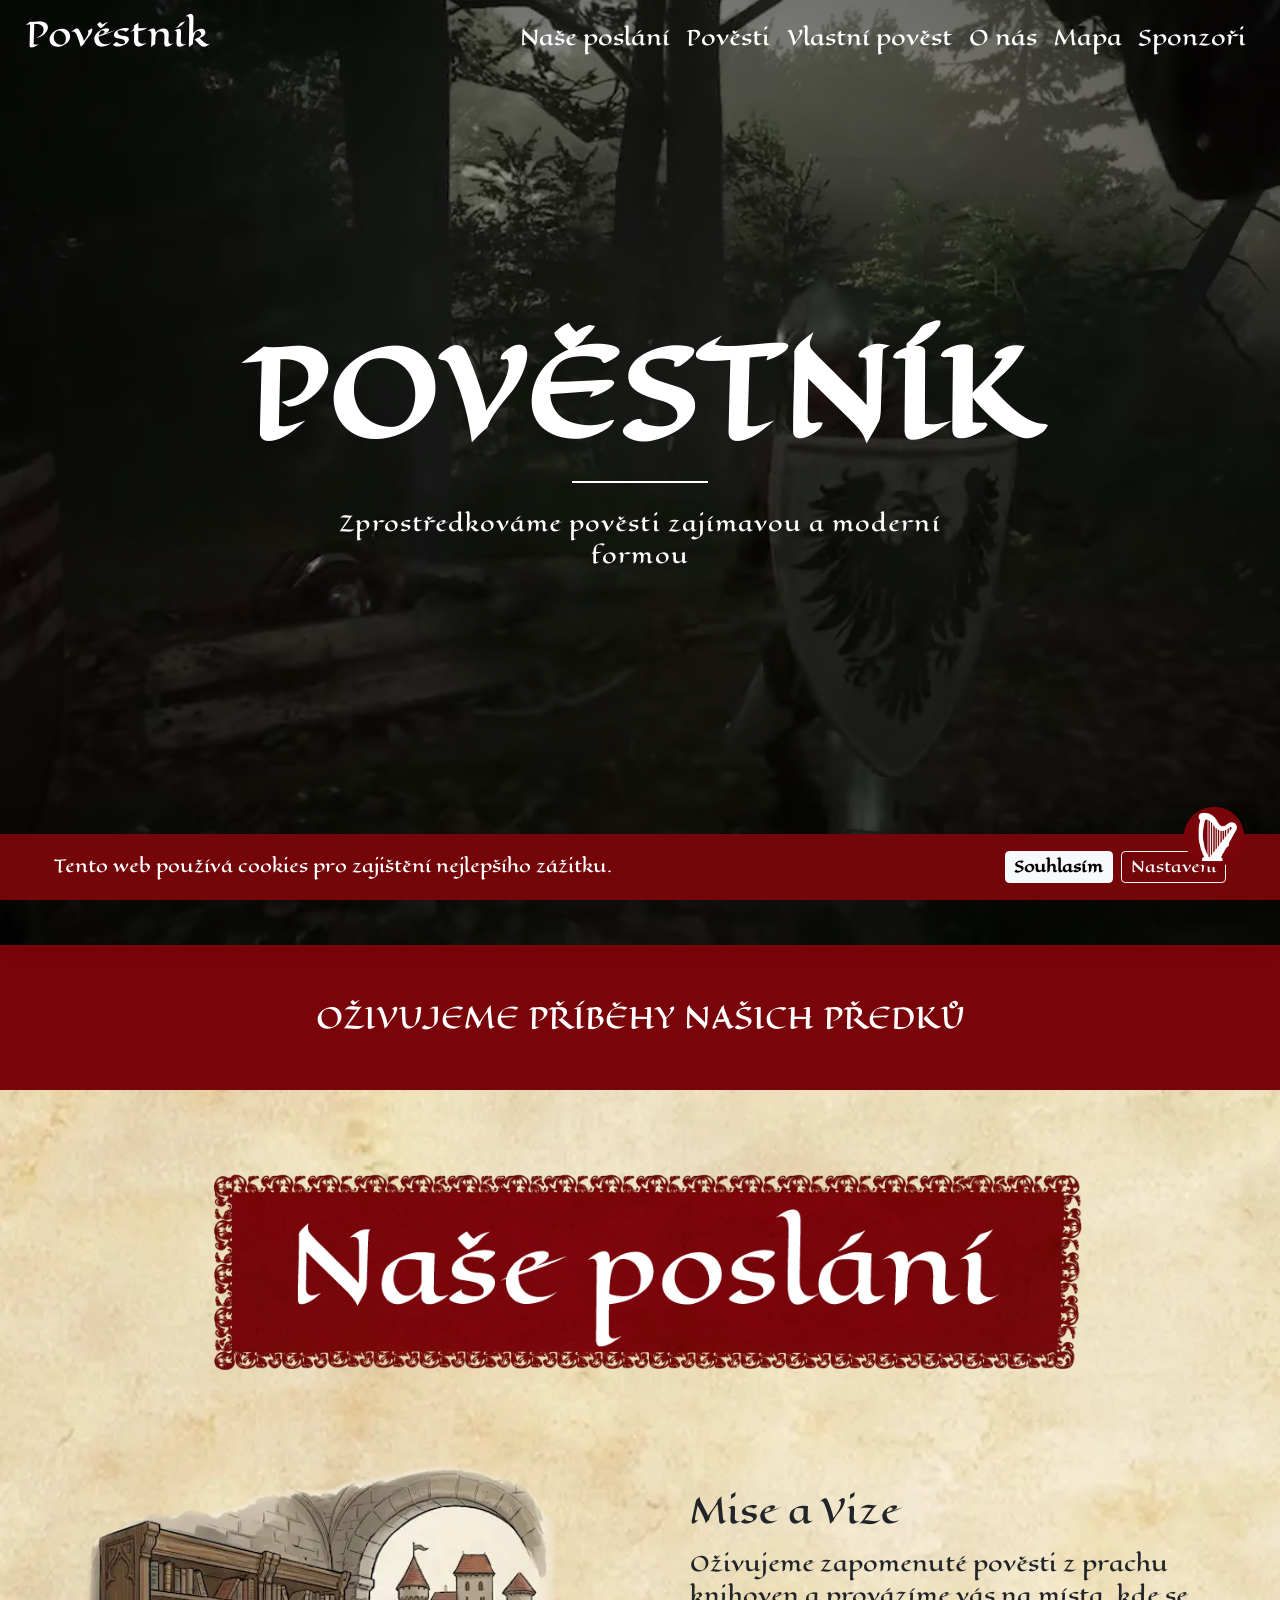
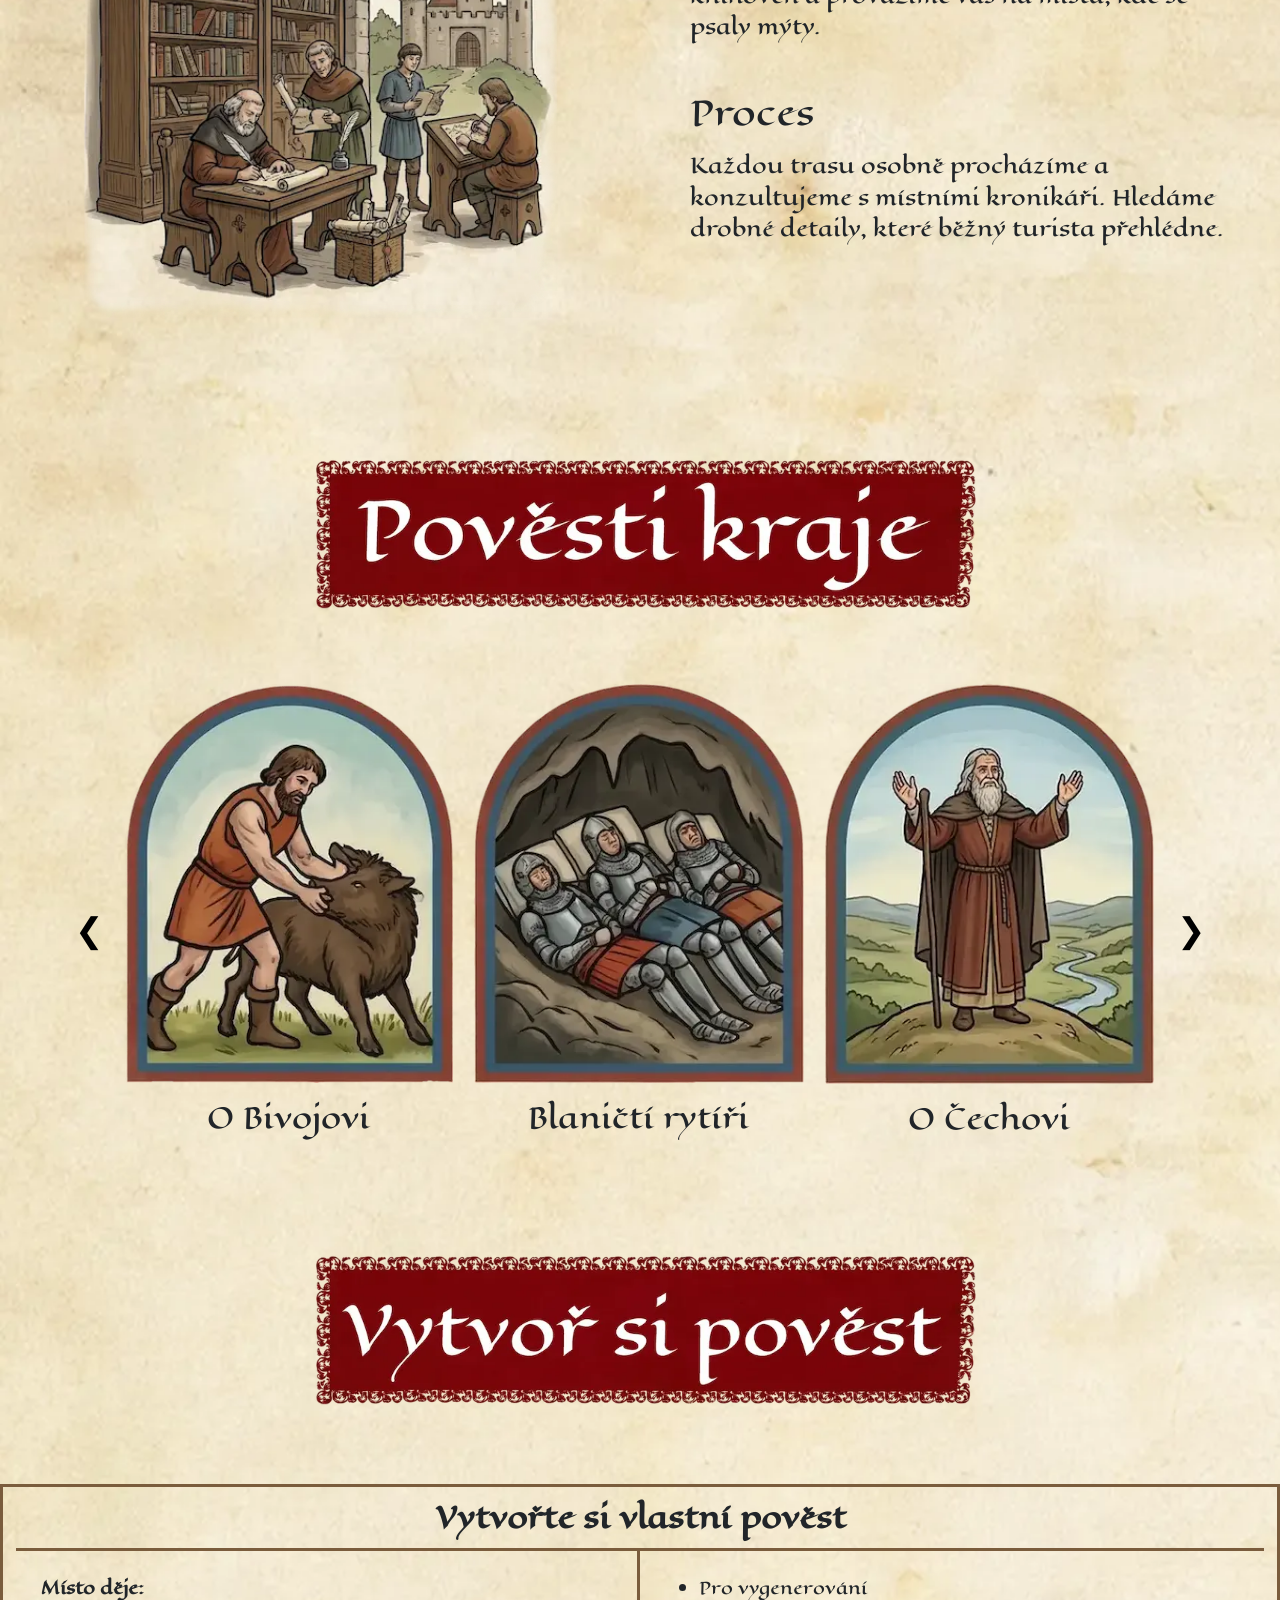
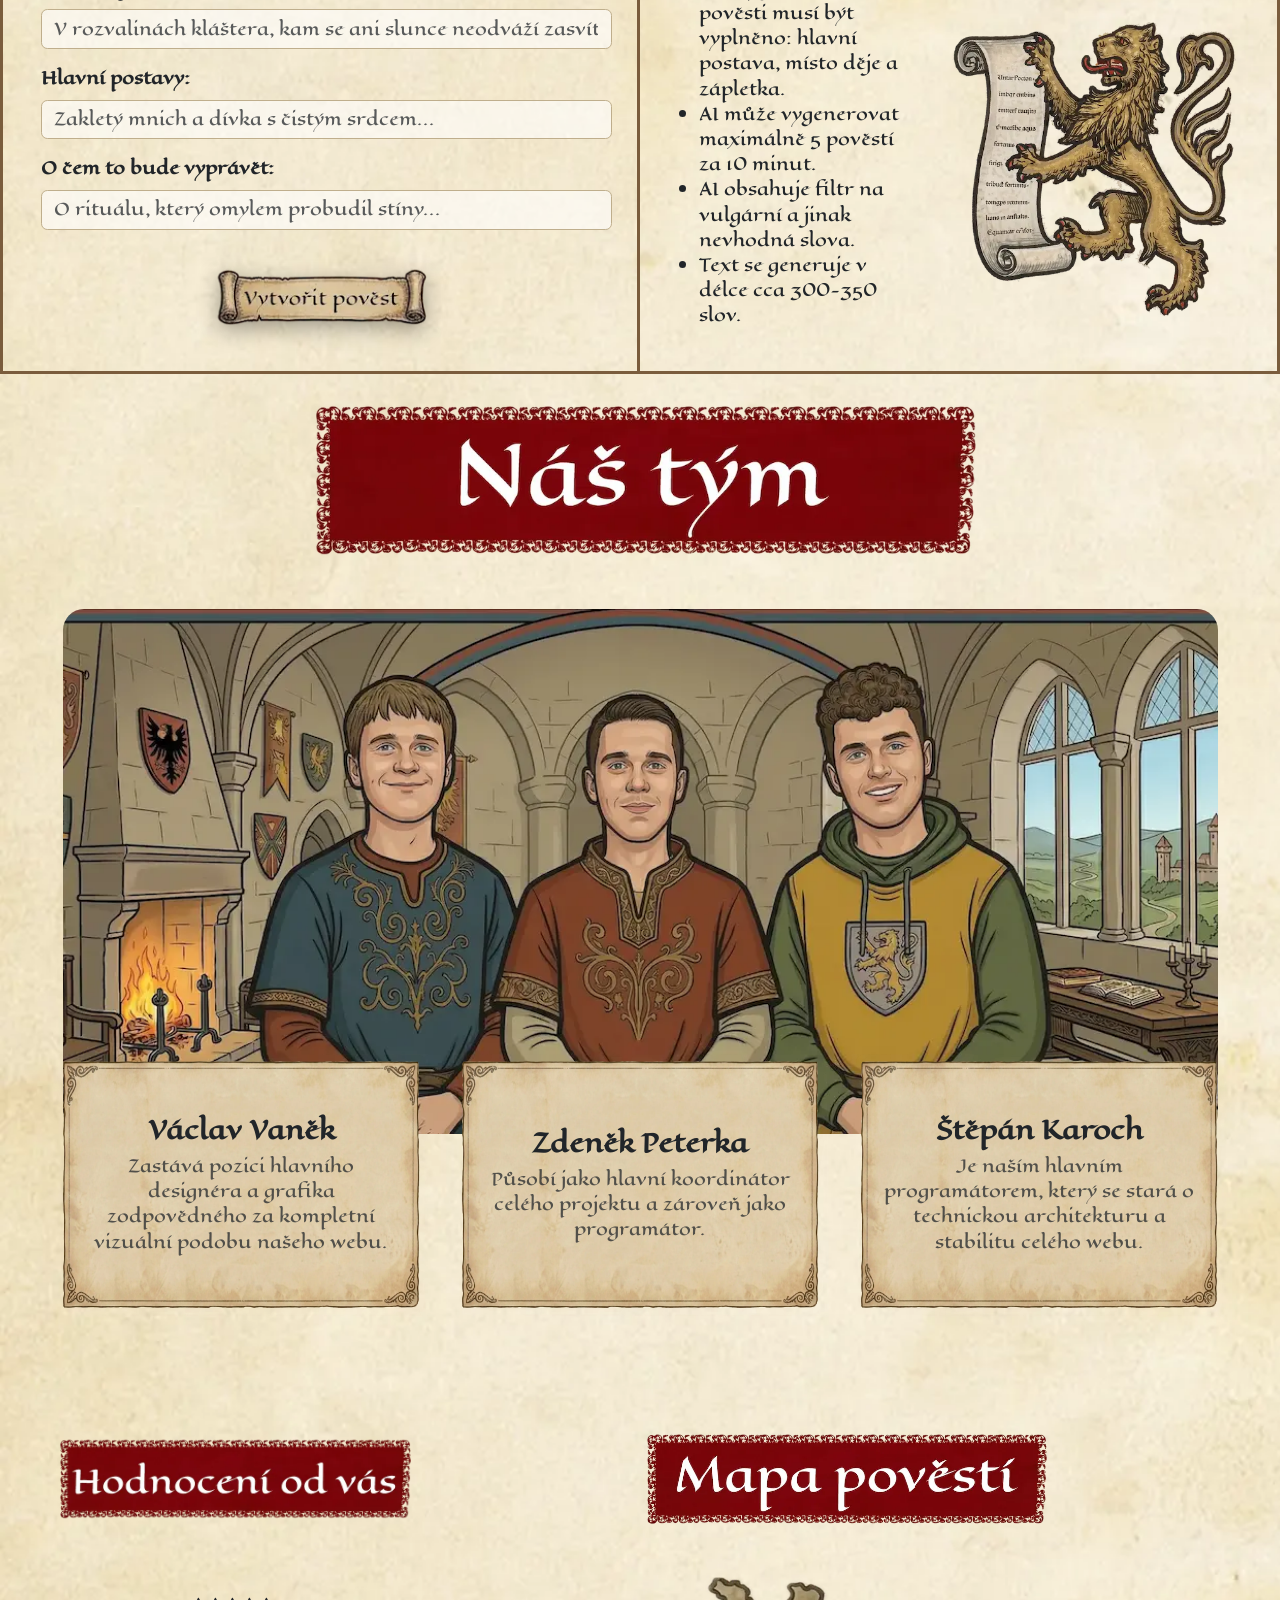
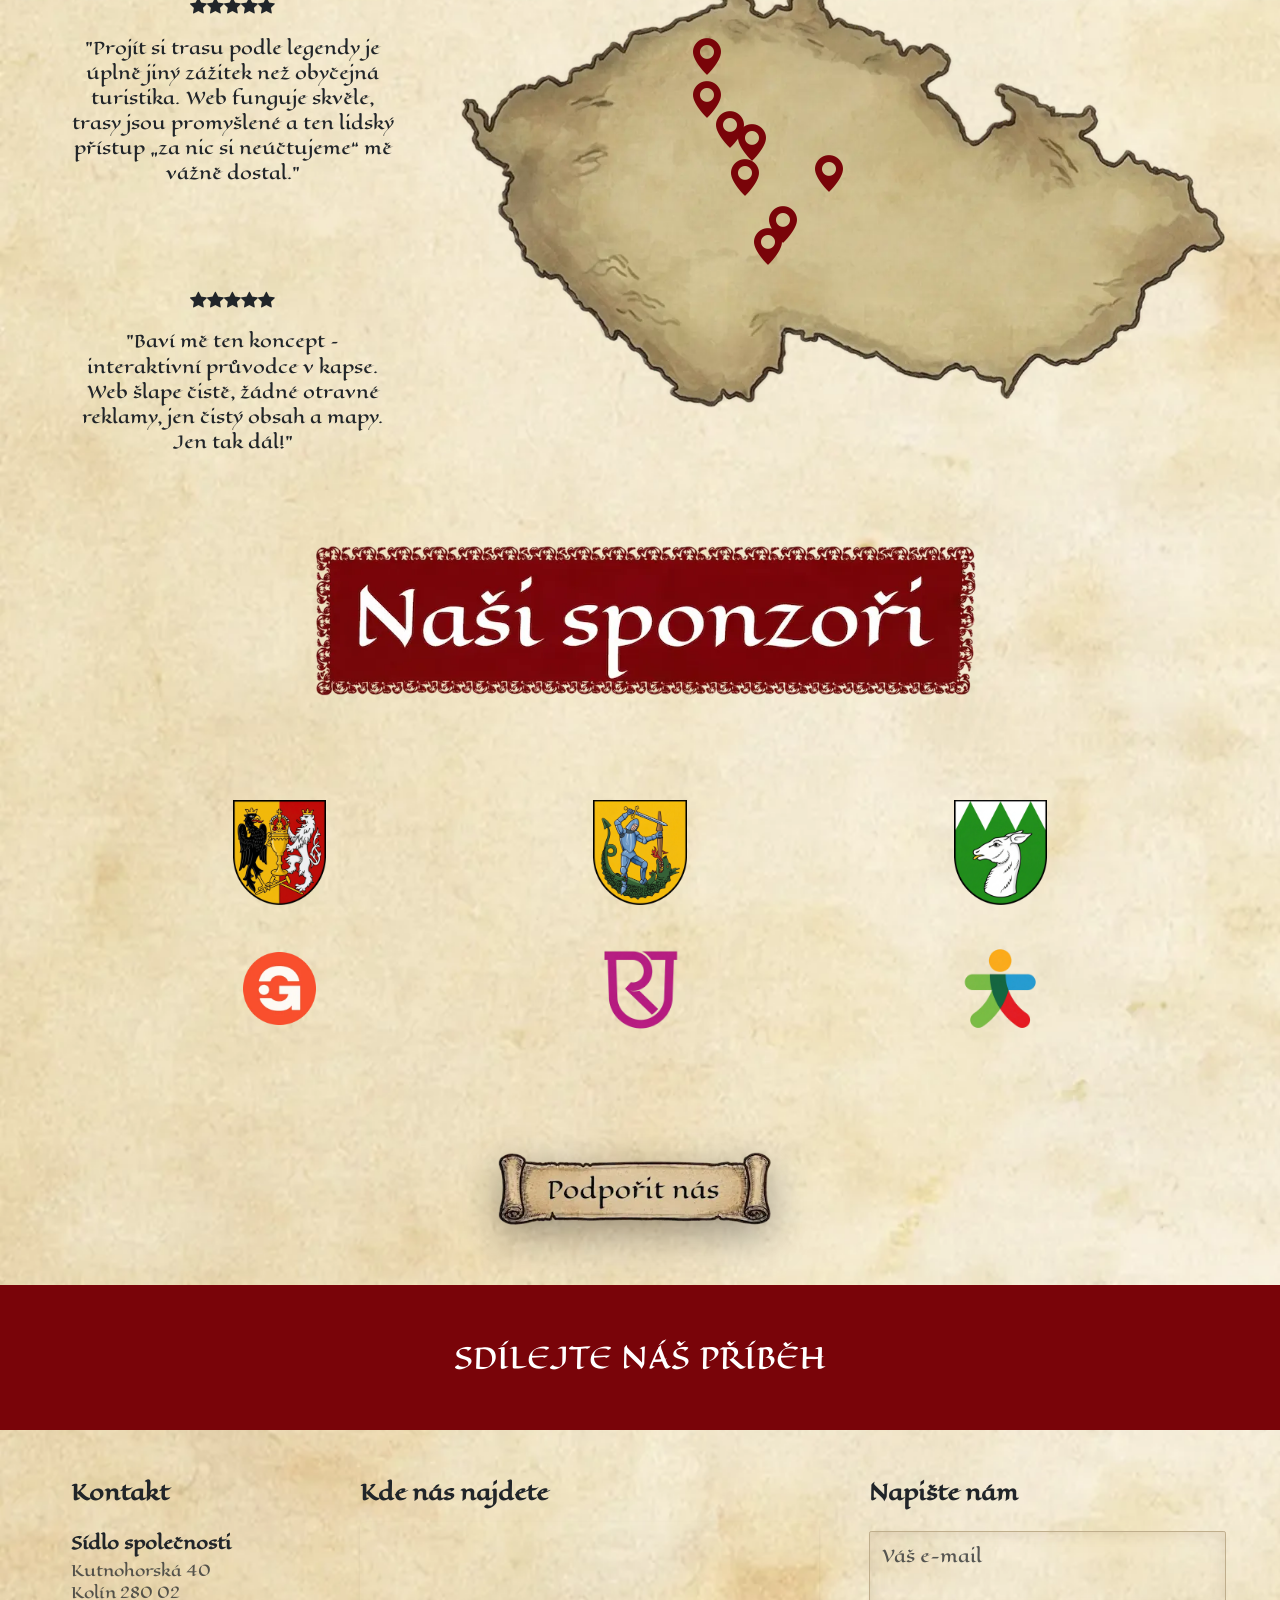
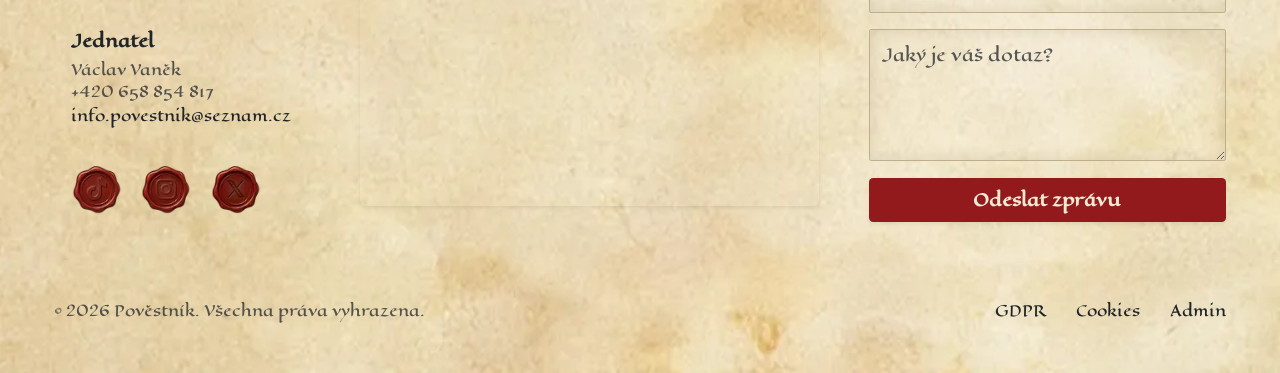
==== commit 9b3d06ca: "Opravy chyb" ====
--- a/index.html
+++ b/index.html
@@ -5,7 +5,7 @@
     <meta name="viewport" content="width=device-width, initial-scale=1.0">
     <meta name="description" content="Objevte zapomenuté pověsti českého kraje v moderním hávu. Prozkoumejte interaktivní mapu legend nebo si nechte od AI vyprávět svůj vlastní příběh z tajné kroniky.">
     <title>Pověstník</title>
-<link rel="preconnect" href="https://cdn.jsdelivr.net">
+    <link rel="preconnect" href="https://cdn.jsdelivr.net">
     <link rel="preconnect" href="https://fonts.googleapis.com">
     <link rel="preconnect" href="https://fonts.gstatic.com" crossorigin>
 
--- a/index.css
+++ b/index.css
@@ -584,6 +584,126 @@
     max-width: 220px; 
 }
 
+/* SEKCE RÁDIO - Přehrávač pro rádio, Nastavení vzhledupřehrávače, Zajištění správné velikosti a pozice  přehrávače ------------------------------------------------------------------------------ */
+
+.medieval-radio-container {
+    position: fixed;
+    bottom: 0px;
+    right: 0px;
+    z-index: 9999;
+    display: flex;
+    flex-direction: column;
+    align-items: flex-end;
+    transition: bottom 0.3s ease;
+}
+.parchment-bg {
+    background-color: #e4d1b9;
+    background-image: radial-gradient(circle, rgba(255,255,255,0.3) 0%, rgba(0,0,0,0.05) 100%), url('https://www.transparenttextures.com/patterns/old-map.png');
+    border: 1px solid #c4b494;
+    border-radius: 5px;
+    padding: 15px;
+    margin-bottom: 10px;
+    width: 260px;
+    box-shadow: -5px 5px 20px rgba(0,0,0,0.4);
+    color: #4a332d;
+    display: none;
+}
+.radio-expanded.active { 
+    display: block; 
+    animation: medievalSlideIn 0.3s ease-out; 
+}
+.controls-center {
+    display: flex;
+    align-items: center;
+    justify-content: center;
+    gap: 15px;
+    margin-bottom: 10px;
+}
+        .controls-center button {
+            background: none;
+            border: none;
+            color: #4a332d;
+            padding: 0;
+        }
+.nav-btn { 
+    font-size: 2rem; 
+}
+.main-play { 
+    font-size: 3.5rem; 
+}
+.medieval-range {
+    -webkit-appearance: none;
+    appearance: none;
+    background: transparent;
+    outline: none;
+    width: 100%;
+}
+        .medieval-range::-webkit-slider-runnable-track {
+            background: rgba(74, 51, 45, 0.2);
+            border-radius: 10px;
+            height: 6px;
+        }
+        .medieval-range::-webkit-slider-thumb {
+            -webkit-appearance: none;
+            appearance: none;
+            height: 16px;
+            width: 16px;
+            background: #4a332d;
+            border-radius: 50%;
+            margin-top: -5px;
+        }
+        .medieval-range::-moz-range-track { 
+            background: rgba(74, 51, 45, 0.2); 
+            height: 6px; 
+            border-radius: 10px; 
+        }
+        .medieval-range::-moz-range-thumb { 
+            background: #4a332d; 
+            border: none; 
+            height: 16px; 
+            width: 16px; 
+            border-radius: 50%; 
+        }
+.volume-row {
+    display: flex;
+    align-items: center;
+    justify-content: center;
+    gap: 10px;
+    margin-bottom: 15px;
+}
+.vol-slider { 
+    width: 100px !important; 
+}
+.track-info-mini {
+    font-size: 0.95rem;
+    font-weight: bold;
+    border-bottom: 1px dashed rgba(74, 51, 45, 0.3);
+    padding-bottom: 8px;
+    margin-bottom: 15px;
+}
+.time-meta {
+    display: flex;
+    justify-content: space-between;
+    font-size: 0.75rem;
+    margin-top: 5px;
+    font-weight: bold;
+}
+.radio-trigger-clean {
+    background: none;
+    border: none;
+    width: 120px;
+    height: 120px;
+}
+        .radio-trigger-clean img { 
+            width: 100%; 
+            height: 100%; 
+            object-fit: contain; 
+        }
+@keyframes medievalSlideIn {
+    from { opacity: 0; transform: translateY(20px); }
+    to { opacity: 1; transform: translateY(0); }
+}
+
 /* SEKCE FOOTER - Kontakty, Mapa a formulář */
 
 #responseMessage{
@@ -743,143 +863,4 @@
     .lev{
         display: none;
     }
-}
-
-
-
-
-
-
-
-
-
-
-
-/* ZÁKLADNÍ KONTEJNER */
-.medieval-radio-container {
-    position: fixed;
-    bottom: 0px;
-    right: 0px;
-    z-index: 9999;
-    display: flex;
-    flex-direction: column;
-    align-items: flex-end;
-    transition: bottom 0.3s ease;
-}
-
-/* POZADÍ PANELU (PERGAMEN) */
-.parchment-bg {
-    background-color: #e4d1b9;
-    background-image: radial-gradient(circle, rgba(255,255,255,0.3) 0%, rgba(0,0,0,0.05) 100%), url('https://www.transparenttextures.com/patterns/old-map.png');
-    border: 1px solid #c4b494;
-    border-radius: 5px;
-    padding: 15px;
-    margin-bottom: 10px;
-    width: 260px;
-    box-shadow: -5px 5px 20px rgba(0,0,0,0.4);
-    color: #4a332d;
-    display: none;
-}
-
-.radio-expanded.active { 
-    display: block; 
-    animation: medievalSlideIn 0.3s ease-out; 
-}
-
-.controls-center {
-    display: flex;
-    align-items: center;
-    justify-content: center;
-    gap: 15px;
-    margin-bottom: 10px;
-}
-
-.controls-center button {
-    background: none;
-    border: none;
-    color: #4a332d;
-    padding: 0;
-}
-
-.nav-btn { font-size: 2rem; }
-.main-play { font-size: 3.5rem; }
-
-.medieval-range {
-    -webkit-appearance: none;
-    appearance: none;
-    background: transparent;
-    outline: none;
-    width: 100%;
-}
-
-.medieval-range::-webkit-slider-runnable-track {
-    background: rgba(74, 51, 45, 0.2);
-    border-radius: 10px;
-    height: 6px;
-}
-
-.medieval-range::-webkit-slider-thumb {
-    -webkit-appearance: none;
-    appearance: none;
-    height: 16px;
-    width: 16px;
-    background: #4a332d;
-    border-radius: 50%;
-    margin-top: -5px;
-}
-
-.medieval-range::-moz-range-track { 
-    background: rgba(74, 51, 45, 0.2); 
-    height: 6px; 
-    border-radius: 10px; 
-}
-
-.medieval-range::-moz-range-thumb { 
-    background: #4a332d; 
-    border: none; 
-    height: 16px; 
-    width: 16px; 
-    border-radius: 50%; 
-}
-
-/* HLASITOST A ČAS */
-.volume-row {
-    display: flex;
-    align-items: center;
-    justify-content: center;
-    gap: 10px;
-    margin-bottom: 15px;
-}
-
-.vol-slider { width: 100px !important; }
-
-.track-info-mini {
-    font-size: 0.95rem;
-    font-weight: bold;
-    border-bottom: 1px dashed rgba(74, 51, 45, 0.3);
-    padding-bottom: 8px;
-    margin-bottom: 15px;
-}
-
-.time-meta {
-    display: flex;
-    justify-content: space-between;
-    font-size: 0.75rem;
-    margin-top: 5px;
-    font-weight: bold;
-}
-
-/* SPOUŠTĚCÍ TLAČÍTKO */
-.radio-trigger-clean {
-    background: none;
-    border: none;
-    width: 120px;
-    height: 120px;
-}
-
-.radio-trigger-clean img { width: 100%; height: 100%; object-fit: contain; }
-
-@keyframes medievalSlideIn {
-    from { opacity: 0; transform: translateY(20px); }
-    to { opacity: 1; transform: translateY(0); }
 }
--- a/index.css
+++ b/index.css
@@ -584,6 +584,126 @@
     max-width: 220px; 
 }
 
+/* SEKCE RÁDIO - Přehrávač pro rádio, Nastavení vzhledupřehrávače, Zajištění správné velikosti a pozice  přehrávače ------------------------------------------------------------------------------ */
+
+.medieval-radio-container {
+    position: fixed;
+    bottom: 0px;
+    right: 0px;
+    z-index: 9999;
+    display: flex;
+    flex-direction: column;
+    align-items: flex-end;
+    transition: bottom 0.3s ease;
+}
+.parchment-bg {
+    background-color: #e4d1b9;
+    background-image: radial-gradient(circle, rgba(255,255,255,0.3) 0%, rgba(0,0,0,0.05) 100%), url('https://www.transparenttextures.com/patterns/old-map.png');
+    border: 1px solid #c4b494;
+    border-radius: 5px;
+    padding: 15px;
+    margin-bottom: 10px;
+    width: 260px;
+    box-shadow: -5px 5px 20px rgba(0,0,0,0.4);
+    color: #4a332d;
+    display: none;
+}
+.radio-expanded.active { 
+    display: block; 
+    animation: medievalSlideIn 0.3s ease-out; 
+}
+.controls-center {
+    display: flex;
+    align-items: center;
+    justify-content: center;
+    gap: 15px;
+    margin-bottom: 10px;
+}
+        .controls-center button {
+            background: none;
+            border: none;
+            color: #4a332d;
+            padding: 0;
+        }
+.nav-btn { 
+    font-size: 2rem; 
+}
+.main-play { 
+    font-size: 3.5rem; 
+}
+.medieval-range {
+    -webkit-appearance: none;
+    appearance: none;
+    background: transparent;
+    outline: none;
+    width: 100%;
+}
+        .medieval-range::-webkit-slider-runnable-track {
+            background: rgba(74, 51, 45, 0.2);
+            border-radius: 10px;
+            height: 6px;
+        }
+        .medieval-range::-webkit-slider-thumb {
+            -webkit-appearance: none;
+            appearance: none;
+            height: 16px;
+            width: 16px;
+            background: #4a332d;
+            border-radius: 50%;
+            margin-top: -5px;
+        }
+        .medieval-range::-moz-range-track { 
+            background: rgba(74, 51, 45, 0.2); 
+            height: 6px; 
+            border-radius: 10px; 
+        }
+        .medieval-range::-moz-range-thumb { 
+            background: #4a332d; 
+            border: none; 
+            height: 16px; 
+            width: 16px; 
+            border-radius: 50%; 
+        }
+.volume-row {
+    display: flex;
+    align-items: center;
+    justify-content: center;
+    gap: 10px;
+    margin-bottom: 15px;
+}
+.vol-slider { 
+    width: 100px !important; 
+}
+.track-info-mini {
+    font-size: 0.95rem;
+    font-weight: bold;
+    border-bottom: 1px dashed rgba(74, 51, 45, 0.3);
+    padding-bottom: 8px;
+    margin-bottom: 15px;
+}
+.time-meta {
+    display: flex;
+    justify-content: space-between;
+    font-size: 0.75rem;
+    margin-top: 5px;
+    font-weight: bold;
+}
+.radio-trigger-clean {
+    background: none;
+    border: none;
+    width: 120px;
+    height: 120px;
+}
+        .radio-trigger-clean img { 
+            width: 100%; 
+            height: 100%; 
+            object-fit: contain; 
+        }
+@keyframes medievalSlideIn {
+    from { opacity: 0; transform: translateY(20px); }
+    to { opacity: 1; transform: translateY(0); }
+}
+
 /* SEKCE FOOTER - Kontakty, Mapa a formulář */
 
 #responseMessage{
@@ -743,143 +863,4 @@
     .lev{
         display: none;
     }
-}
-
-
-
-
-
-
-
-
-
-
-
-/* ZÁKLADNÍ KONTEJNER */
-.medieval-radio-container {
-    position: fixed;
-    bottom: 0px;
-    right: 0px;
-    z-index: 9999;
-    display: flex;
-    flex-direction: column;
-    align-items: flex-end;
-    transition: bottom 0.3s ease;
-}
-
-/* POZADÍ PANELU (PERGAMEN) */
-.parchment-bg {
-    background-color: #e4d1b9;
-    background-image: radial-gradient(circle, rgba(255,255,255,0.3) 0%, rgba(0,0,0,0.05) 100%), url('https://www.transparenttextures.com/patterns/old-map.png');
-    border: 1px solid #c4b494;
-    border-radius: 5px;
-    padding: 15px;
-    margin-bottom: 10px;
-    width: 260px;
-    box-shadow: -5px 5px 20px rgba(0,0,0,0.4);
-    color: #4a332d;
-    display: none;
-}
-
-.radio-expanded.active { 
-    display: block; 
-    animation: medievalSlideIn 0.3s ease-out; 
-}
-
-.controls-center {
-    display: flex;
-    align-items: center;
-    justify-content: center;
-    gap: 15px;
-    margin-bottom: 10px;
-}
-
-.controls-center button {
-    background: none;
-    border: none;
-    color: #4a332d;
-    padding: 0;
-}
-
-.nav-btn { font-size: 2rem; }
-.main-play { font-size: 3.5rem; }
-
-.medieval-range {
-    -webkit-appearance: none;
-    appearance: none;
-    background: transparent;
-    outline: none;
-    width: 100%;
-}
-
-.medieval-range::-webkit-slider-runnable-track {
-    background: rgba(74, 51, 45, 0.2);
-    border-radius: 10px;
-    height: 6px;
-}
-
-.medieval-range::-webkit-slider-thumb {
-    -webkit-appearance: none;
-    appearance: none;
-    height: 16px;
-    width: 16px;
-    background: #4a332d;
-    border-radius: 50%;
-    margin-top: -5px;
-}
-
-.medieval-range::-moz-range-track { 
-    background: rgba(74, 51, 45, 0.2); 
-    height: 6px; 
-    border-radius: 10px; 
-}
-
-.medieval-range::-moz-range-thumb { 
-    background: #4a332d; 
-    border: none; 
-    height: 16px; 
-    width: 16px; 
-    border-radius: 50%; 
-}
-
-/* HLASITOST A ČAS */
-.volume-row {
-    display: flex;
-    align-items: center;
-    justify-content: center;
-    gap: 10px;
-    margin-bottom: 15px;
-}
-
-.vol-slider { width: 100px !important; }
-
-.track-info-mini {
-    font-size: 0.95rem;
-    font-weight: bold;
-    border-bottom: 1px dashed rgba(74, 51, 45, 0.3);
-    padding-bottom: 8px;
-    margin-bottom: 15px;
-}
-
-.time-meta {
-    display: flex;
-    justify-content: space-between;
-    font-size: 0.75rem;
-    margin-top: 5px;
-    font-weight: bold;
-}
-
-/* SPOUŠTĚCÍ TLAČÍTKO */
-.radio-trigger-clean {
-    background: none;
-    border: none;
-    width: 120px;
-    height: 120px;
-}
-
-.radio-trigger-clean img { width: 100%; height: 100%; object-fit: contain; }
-
-@keyframes medievalSlideIn {
-    from { opacity: 0; transform: translateY(20px); }
-    to { opacity: 1; transform: translateY(0); }
 }
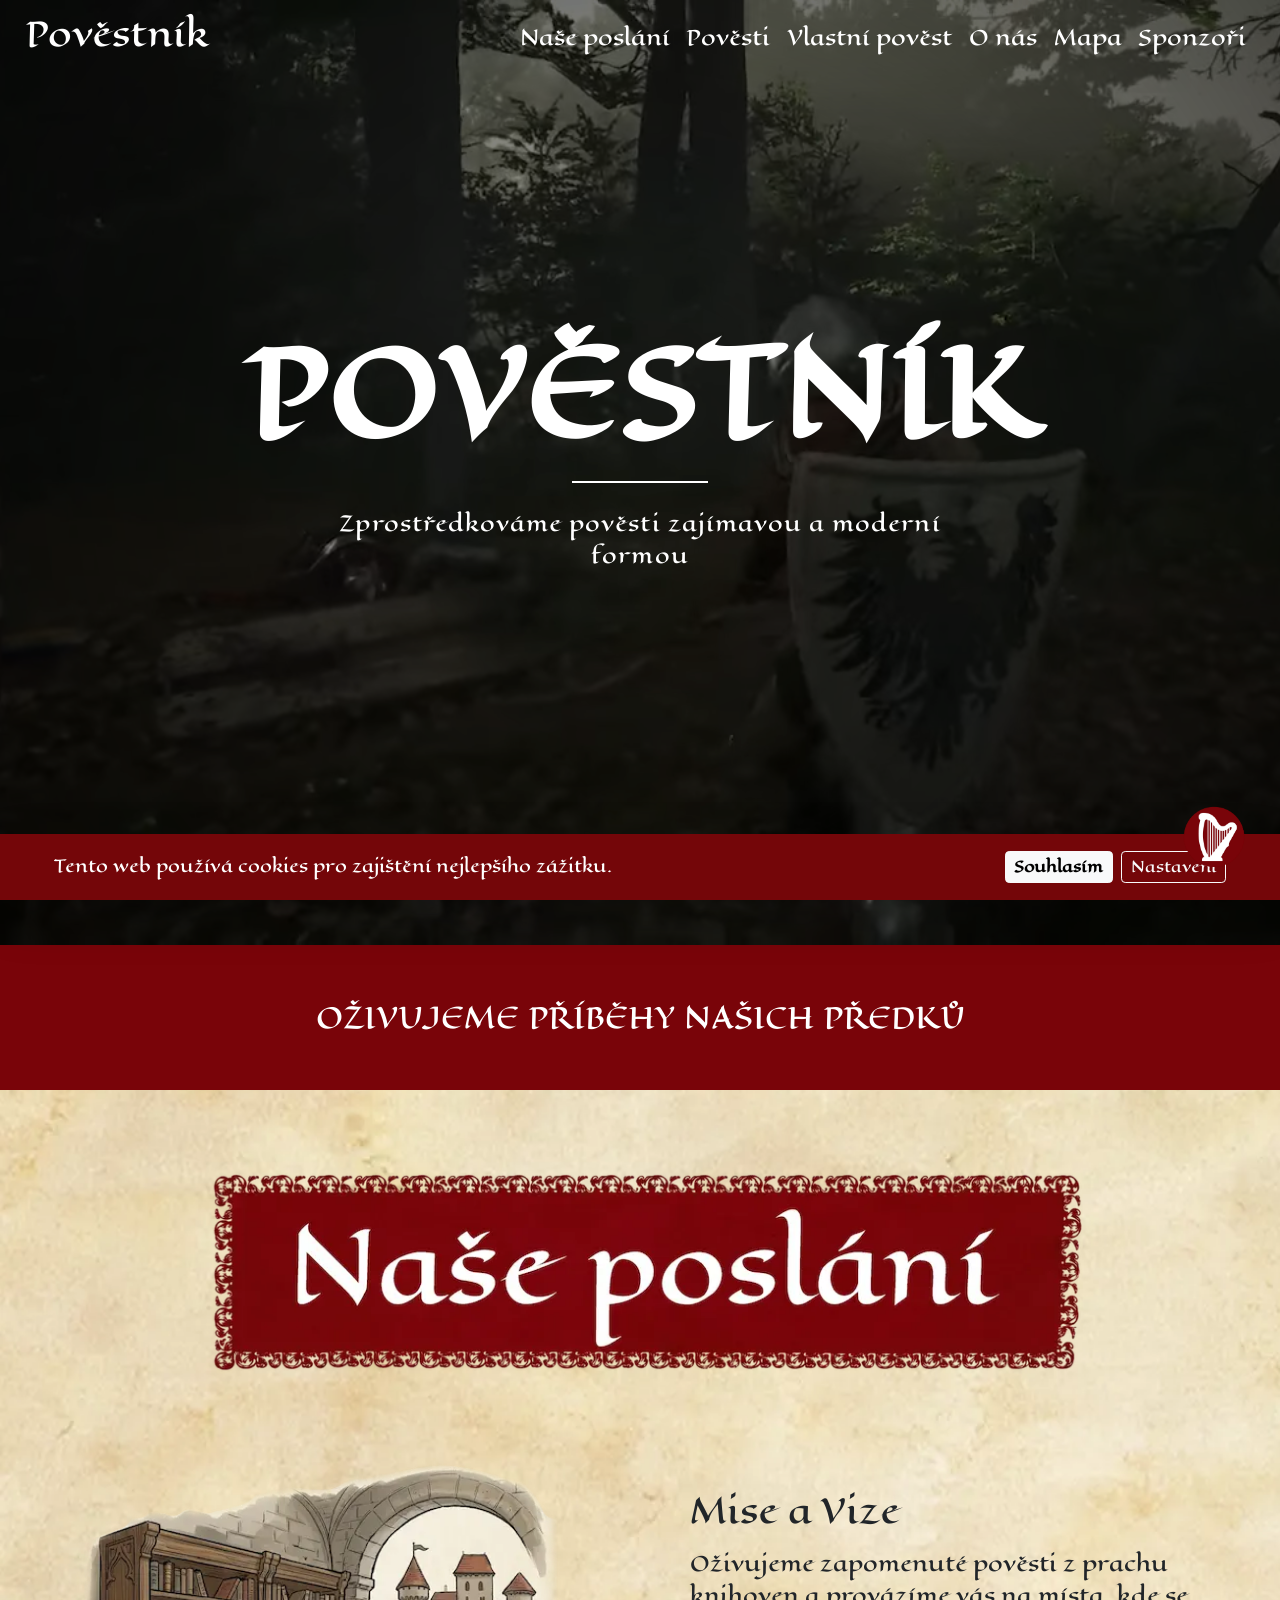
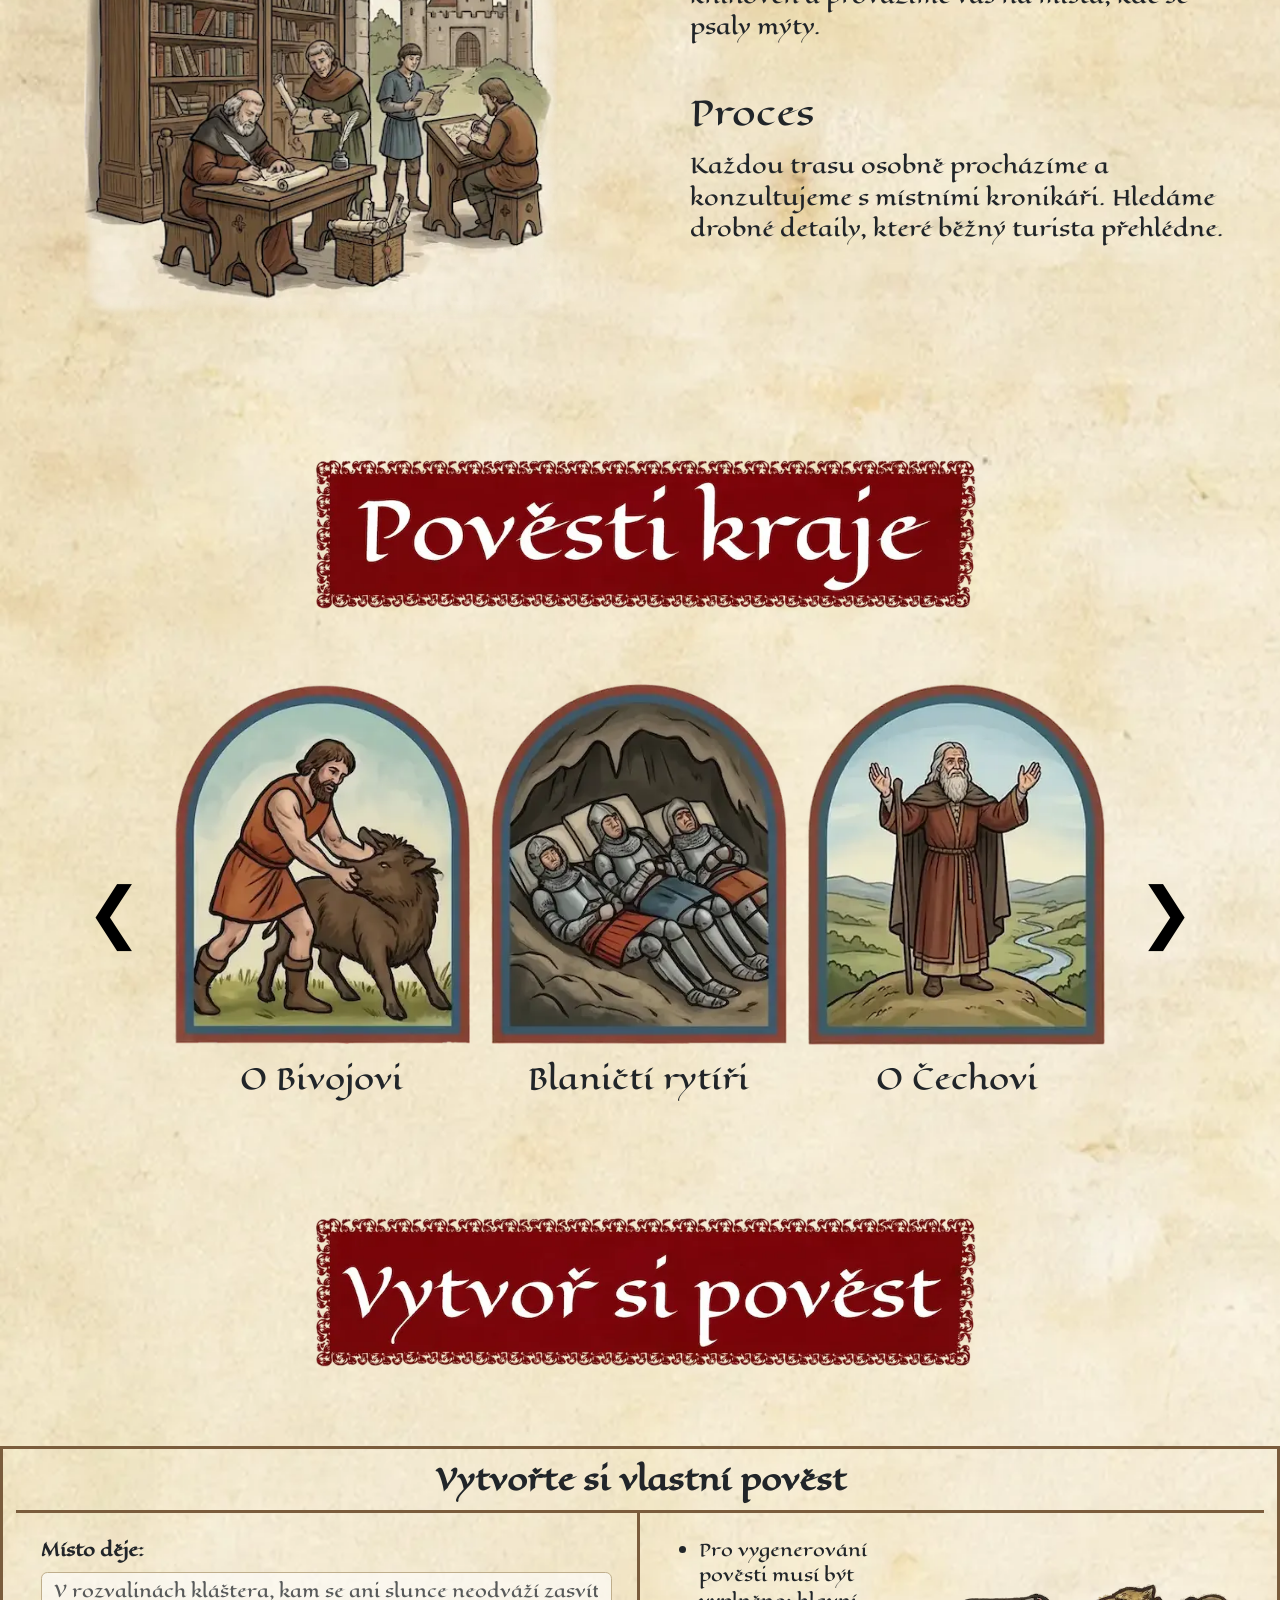
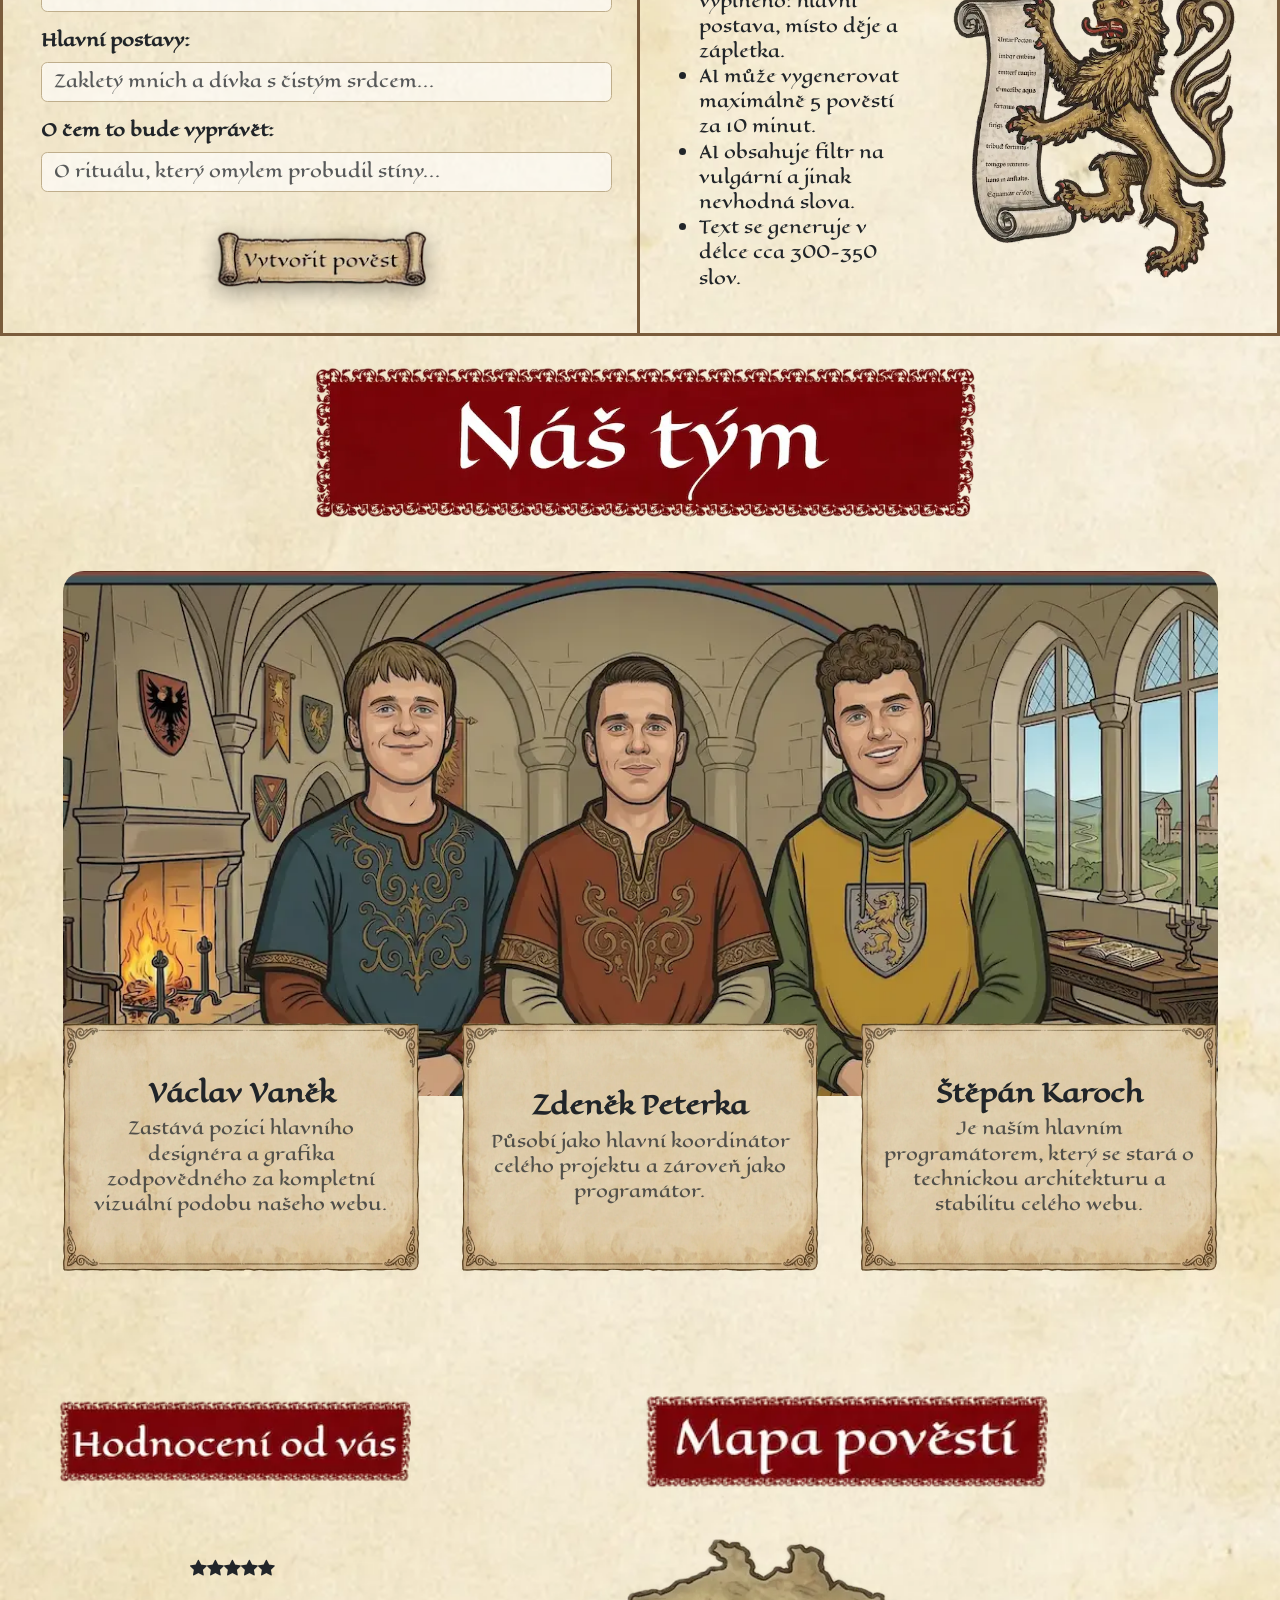
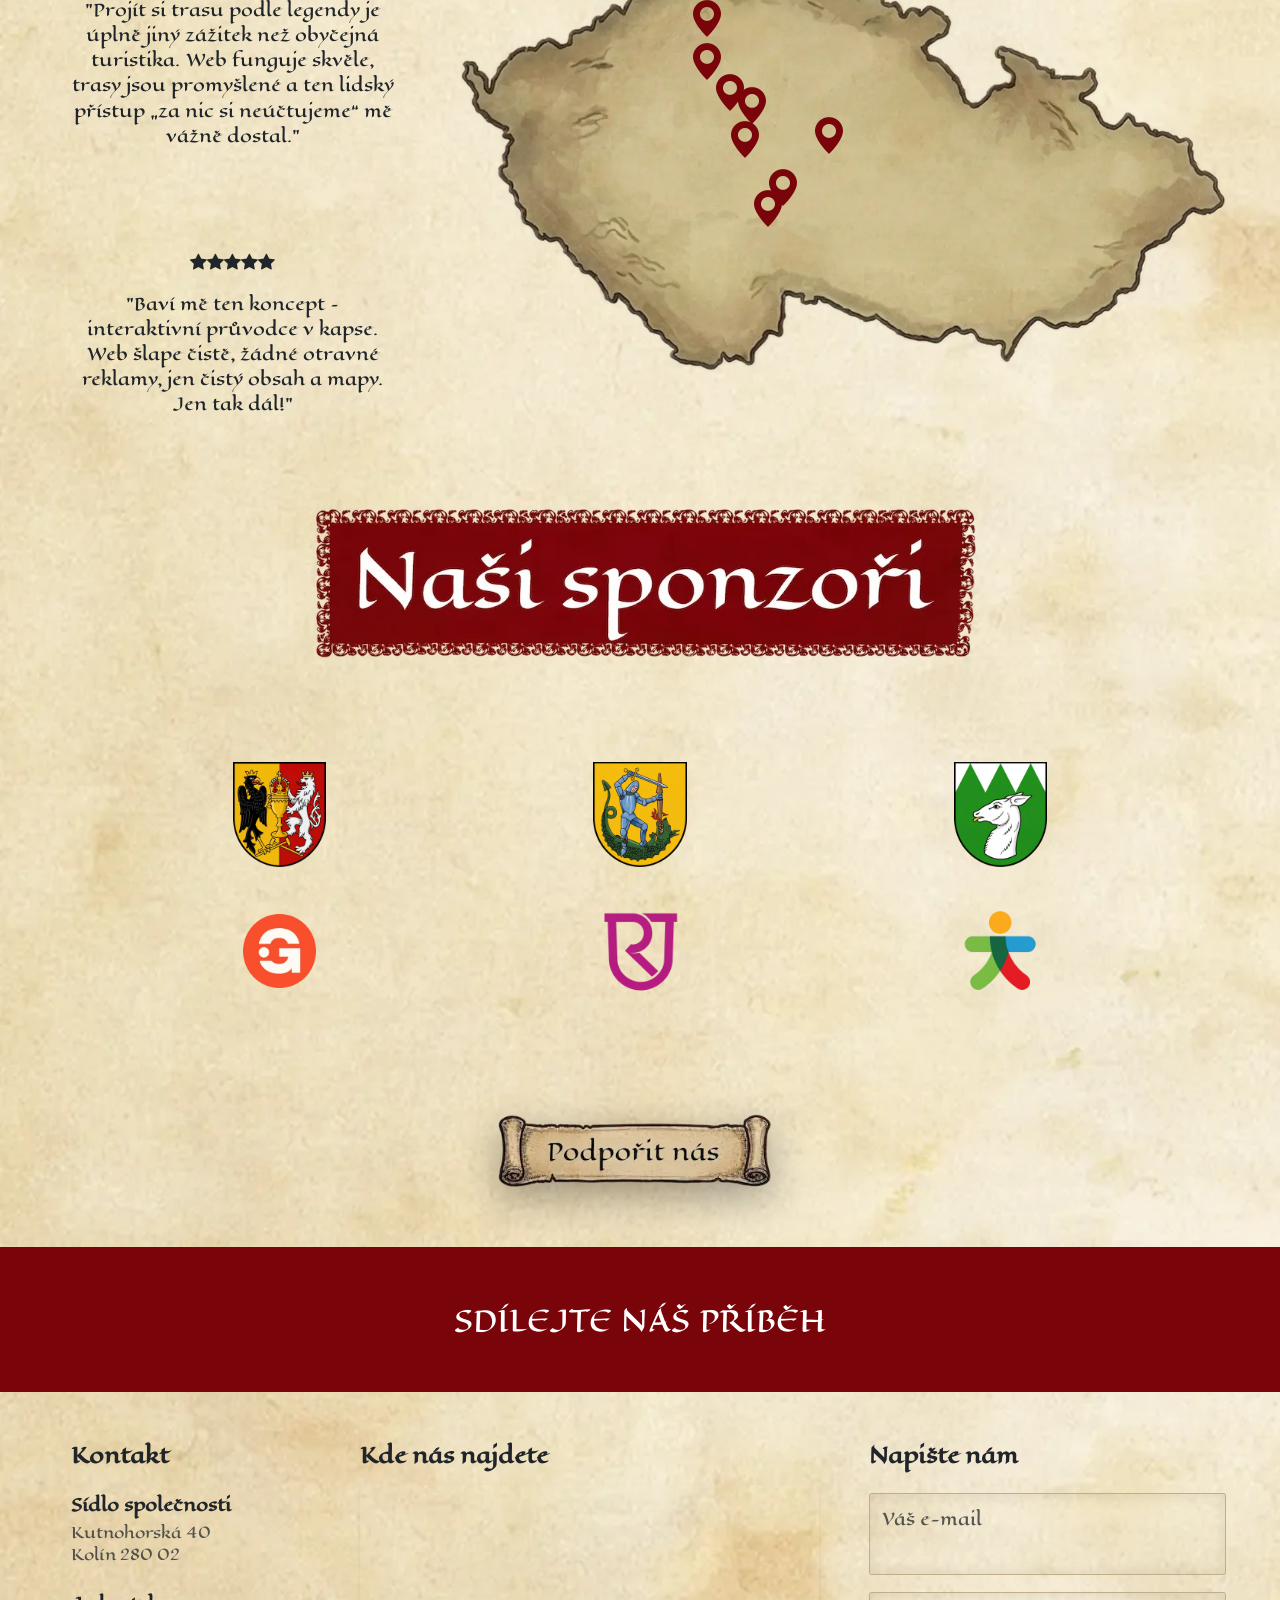
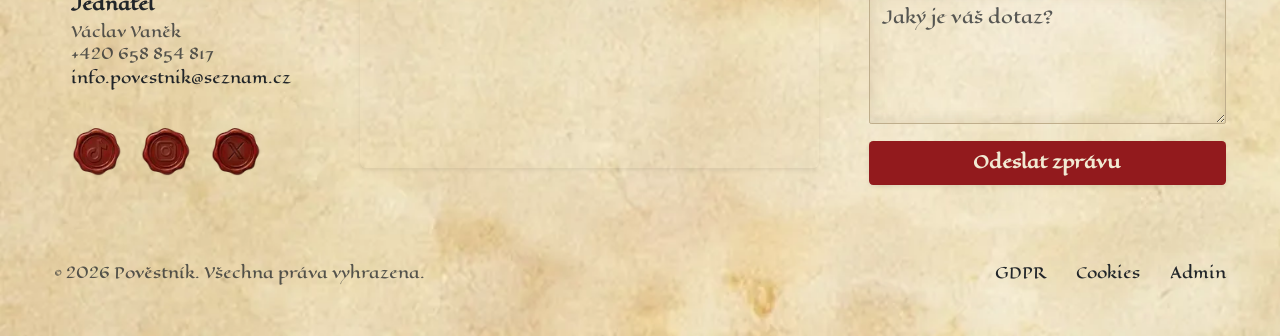
==== commit d391219b: "Opravy chyb" ====
--- a/index.html
+++ b/index.html
@@ -23,7 +23,16 @@
     <link rel="shortcut icon" href="data/favi.ico" type="image/x-icon">
 </head>
 <body>
- <nav id="mainNavbar" class="navbar navbar-expand-sm bg-none position-absolute top-0 start-0 w-100 z-3">
+<!-- Načítací funkce zajištůjící plynulé načtení celé stránky a jejího obsahu.     -->
+
+<div id="loader-wrapper">
+    <div class="loader-medieval">
+        <div class="spinner-ring"></div>
+        <img src="data/logo.webp" alt="Logo" class="loader-logo">
+    </div>
+    <p class="loader-text">Načítám kroniky...</p>
+</div>
+<nav id="mainNavbar" class="navbar navbar-expand-lg bg-none position-absolute top-0 start-0 w-100 z-3">
     <div class="container-fluid px-4">
         <a class="navbar-brand" href="index.html"><h2>Pověstník</h2></a>
         
@@ -410,7 +419,7 @@
         </div>
     </div>
 <button class="radio-trigger-clean" onclick="togglePanel()">
-        <img src="data/tlacitka/harfa2.png" alt="Rádio">
+        <img src="data/tlacitka/harfa2.webp" alt="Rádio">
     </button>
 </div>
 
--- a/index.css
+++ b/index.css
@@ -172,10 +172,13 @@
 .nav-btn {
     background: none;
     border: none;
-    font-size: 4rem;
-    padding: 0 20px;
+    font-size: 4rem !important; 
+    padding: 0 30px;
     z-index: 10;
     user-select: none;
+    display: flex;
+    align-items: center;
+    justify-content: center;
 }
 
 /* SEKCE AI  - Formulář pro AI, Zajíštění správné velikosti tlačítek, Nastavení vzhledu výstupu -----------------------------------------------------------------------------------------------------*/
@@ -436,6 +439,7 @@
     right: 20px;
     font-size: 28px; 
     color: #5d1111;
+    cursor: pointer;
 }
 .input-group {
     margin: 15px 0;
@@ -704,7 +708,7 @@
     to { opacity: 1; transform: translateY(0); }
 }
 
-/* SEKCE FOOTER - Kontakty, Mapa a formulář */
+/* SEKCE FOOTER - Kontakty, Mapa a formulář ---------------------------------------------------------------------------------------------------------------------------------------------------------*/
 
 #responseMessage{
     display: none;
@@ -745,6 +749,61 @@
 .footer-link {
     color: inherit !important;
     text-decoration: none !important;
+}
+
+/* SEKCE S LOADEREM - Vytvoření loaderu s animací, Zajištění správné pozice a zobrazení loaderu -----------------------------------------------------------------------------------------------------*/ 
+
+#loader-wrapper {
+    position: fixed;
+    top: 0;
+    left: 0;
+    width: 100%;
+    height: 100%;
+    background-color: #f5e6d3; 
+    display: flex;
+    flex-direction: column;
+    justify-content: center;
+    align-items: center;
+    z-index: 10000; 
+    transition: opacity 0.5s ease, visibility 0.5s ease;
+}
+.loader-medieval {
+    position: relative;
+    width: 100px;
+    height: 100px;
+}
+.spinner-ring {
+    position: absolute;
+    width: 100%;
+    height: 100%;
+    border: 8px solid rgba(121, 4, 9, 0.1); 
+    border-top: 8px solid #790409; 
+    border-radius: 50%;
+    animation: spin 1.2s cubic-bezier(0.5, 0, 0.5, 1) infinite;
+}
+.loader-logo {
+    position: absolute;
+    top: 50%;
+    left: 50%;
+    transform: translate(-50%, -50%);
+    width: 40px;
+    height: auto;
+    filter: sepia(0.5);
+}
+.loader-text {
+    margin-top: 20px;
+    font-family: "Eagle Lake", serif;
+    color: #4a0404;
+    font-size: 1.2rem;
+    letter-spacing: 2px;
+}
+@keyframes spin {
+    0% { transform: rotate(0deg); }
+    100% { transform: rotate(360deg); }
+}
+.loader-hidden {
+    opacity: 0;
+    visibility: hidden;
 }
 
 /* MEDIA QUERIES - Maximální šířka 480px ------------------------------------------------------------------------------------------------------------------------------------------------------------*/
--- a/index.css
+++ b/index.css
@@ -172,10 +172,13 @@
 .nav-btn {
     background: none;
     border: none;
-    font-size: 4rem;
-    padding: 0 20px;
+    font-size: 4rem !important; 
+    padding: 0 30px;
     z-index: 10;
     user-select: none;
+    display: flex;
+    align-items: center;
+    justify-content: center;
 }
 
 /* SEKCE AI  - Formulář pro AI, Zajíštění správné velikosti tlačítek, Nastavení vzhledu výstupu -----------------------------------------------------------------------------------------------------*/
@@ -436,6 +439,7 @@
     right: 20px;
     font-size: 28px; 
     color: #5d1111;
+    cursor: pointer;
 }
 .input-group {
     margin: 15px 0;
@@ -704,7 +708,7 @@
     to { opacity: 1; transform: translateY(0); }
 }
 
-/* SEKCE FOOTER - Kontakty, Mapa a formulář */
+/* SEKCE FOOTER - Kontakty, Mapa a formulář ---------------------------------------------------------------------------------------------------------------------------------------------------------*/
 
 #responseMessage{
     display: none;
@@ -745,6 +749,61 @@
 .footer-link {
     color: inherit !important;
     text-decoration: none !important;
+}
+
+/* SEKCE S LOADEREM - Vytvoření loaderu s animací, Zajištění správné pozice a zobrazení loaderu -----------------------------------------------------------------------------------------------------*/ 
+
+#loader-wrapper {
+    position: fixed;
+    top: 0;
+    left: 0;
+    width: 100%;
+    height: 100%;
+    background-color: #f5e6d3; 
+    display: flex;
+    flex-direction: column;
+    justify-content: center;
+    align-items: center;
+    z-index: 10000; 
+    transition: opacity 0.5s ease, visibility 0.5s ease;
+}
+.loader-medieval {
+    position: relative;
+    width: 100px;
+    height: 100px;
+}
+.spinner-ring {
+    position: absolute;
+    width: 100%;
+    height: 100%;
+    border: 8px solid rgba(121, 4, 9, 0.1); 
+    border-top: 8px solid #790409; 
+    border-radius: 50%;
+    animation: spin 1.2s cubic-bezier(0.5, 0, 0.5, 1) infinite;
+}
+.loader-logo {
+    position: absolute;
+    top: 50%;
+    left: 50%;
+    transform: translate(-50%, -50%);
+    width: 40px;
+    height: auto;
+    filter: sepia(0.5);
+}
+.loader-text {
+    margin-top: 20px;
+    font-family: "Eagle Lake", serif;
+    color: #4a0404;
+    font-size: 1.2rem;
+    letter-spacing: 2px;
+}
+@keyframes spin {
+    0% { transform: rotate(0deg); }
+    100% { transform: rotate(360deg); }
+}
+.loader-hidden {
+    opacity: 0;
+    visibility: hidden;
 }
 
 /* MEDIA QUERIES - Maximální šířka 480px ------------------------------------------------------------------------------------------------------------------------------------------------------------*/
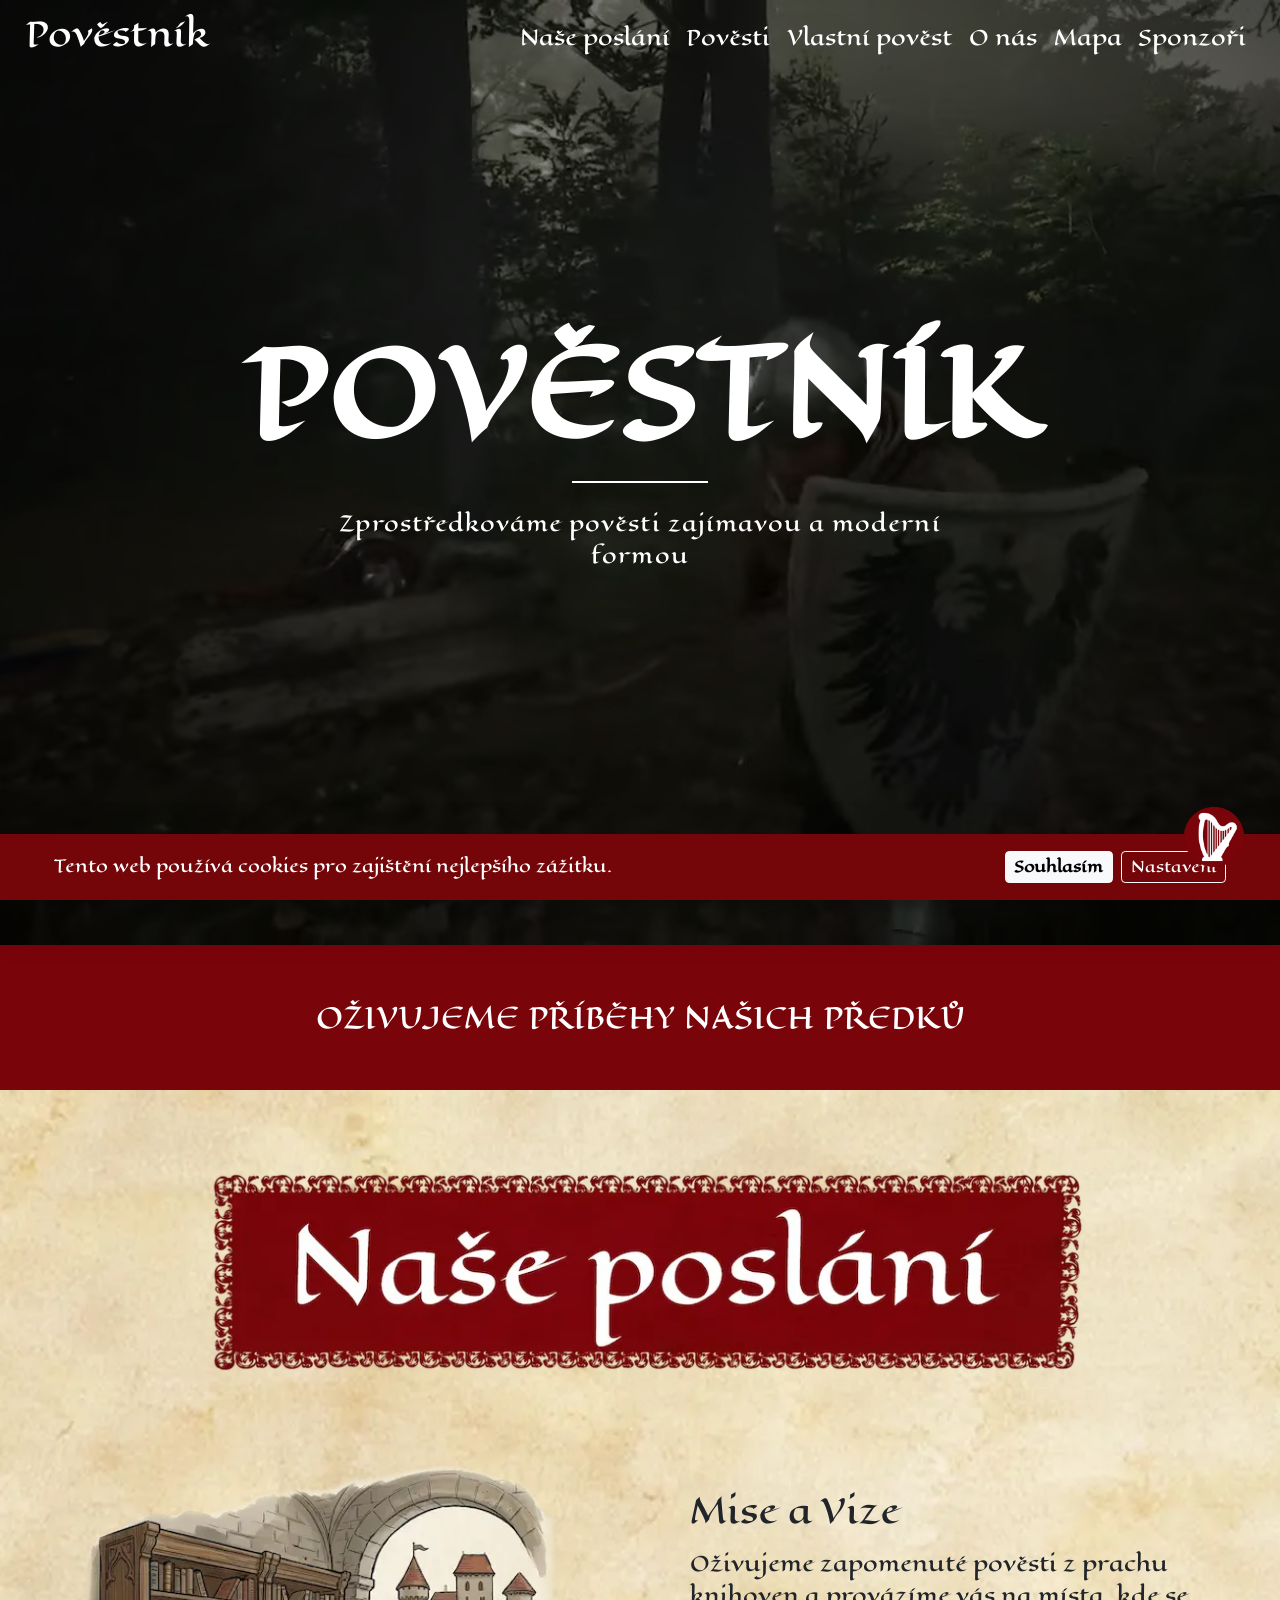
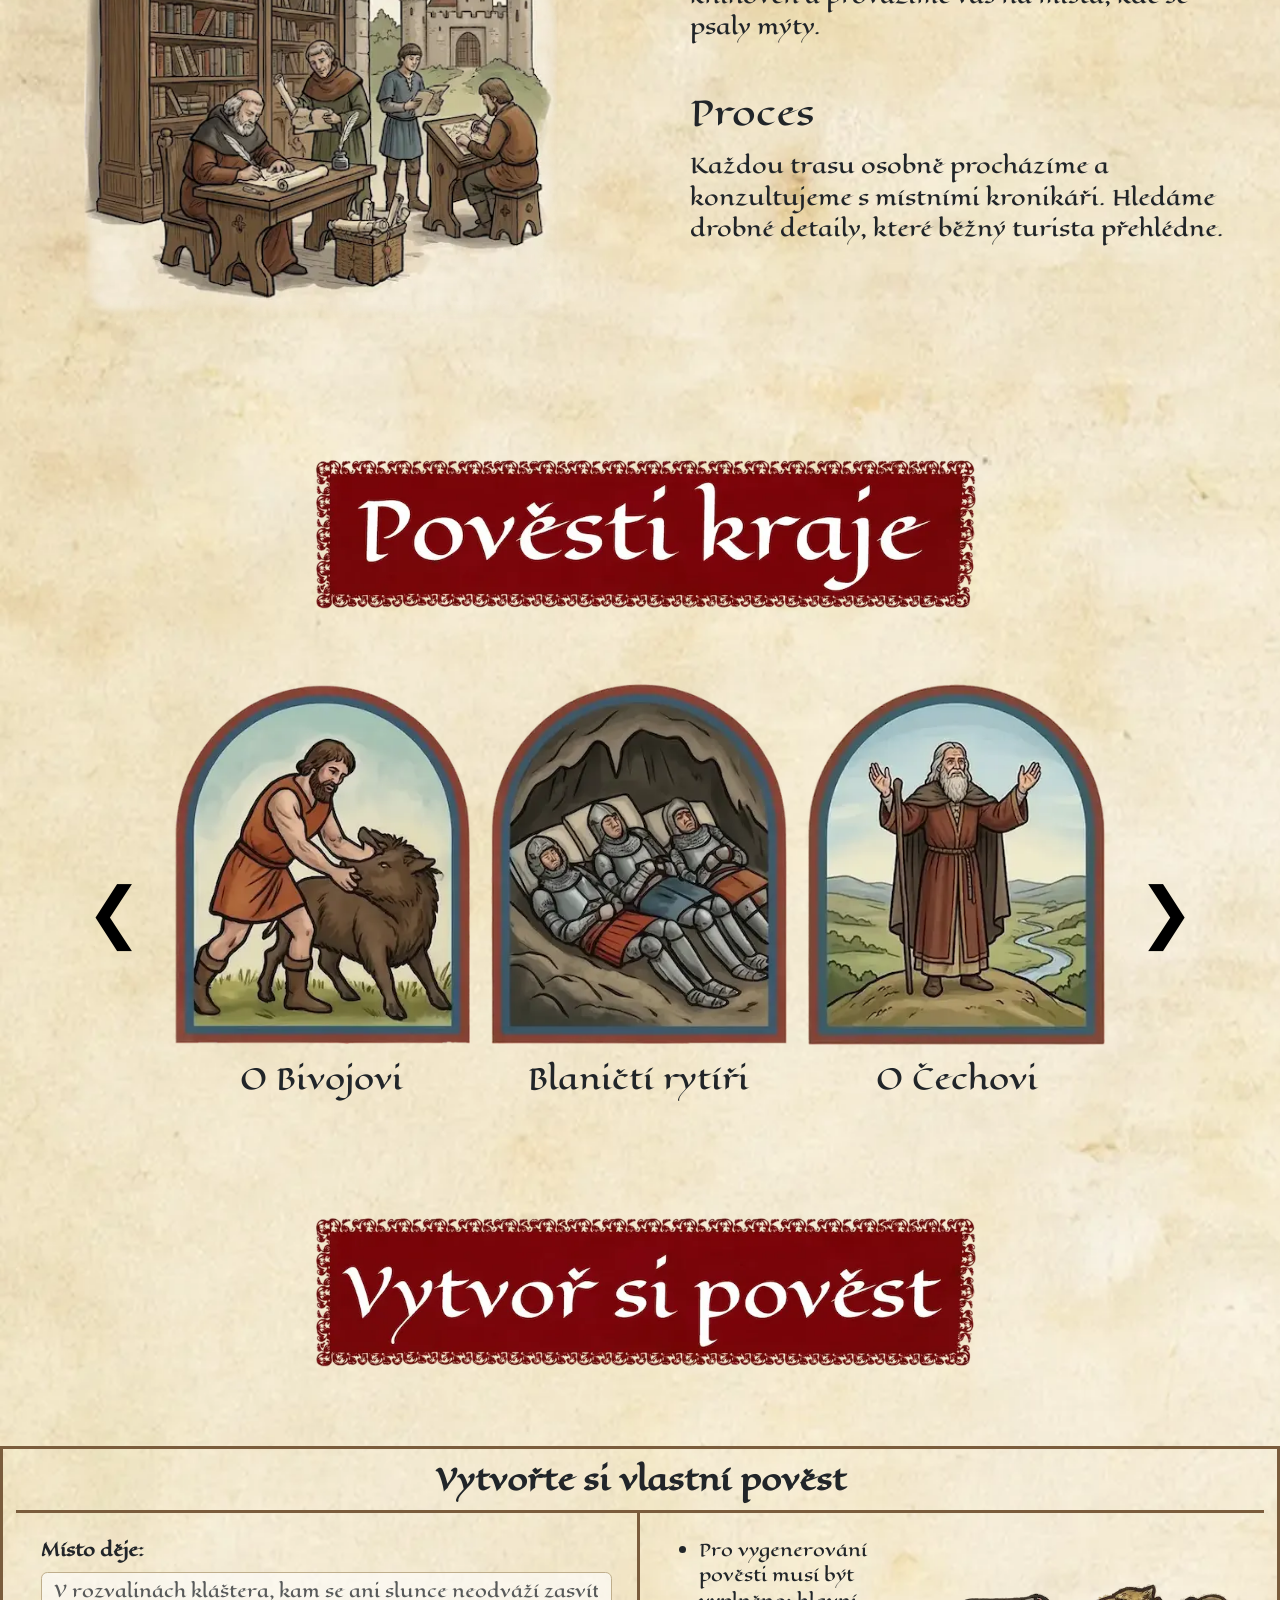
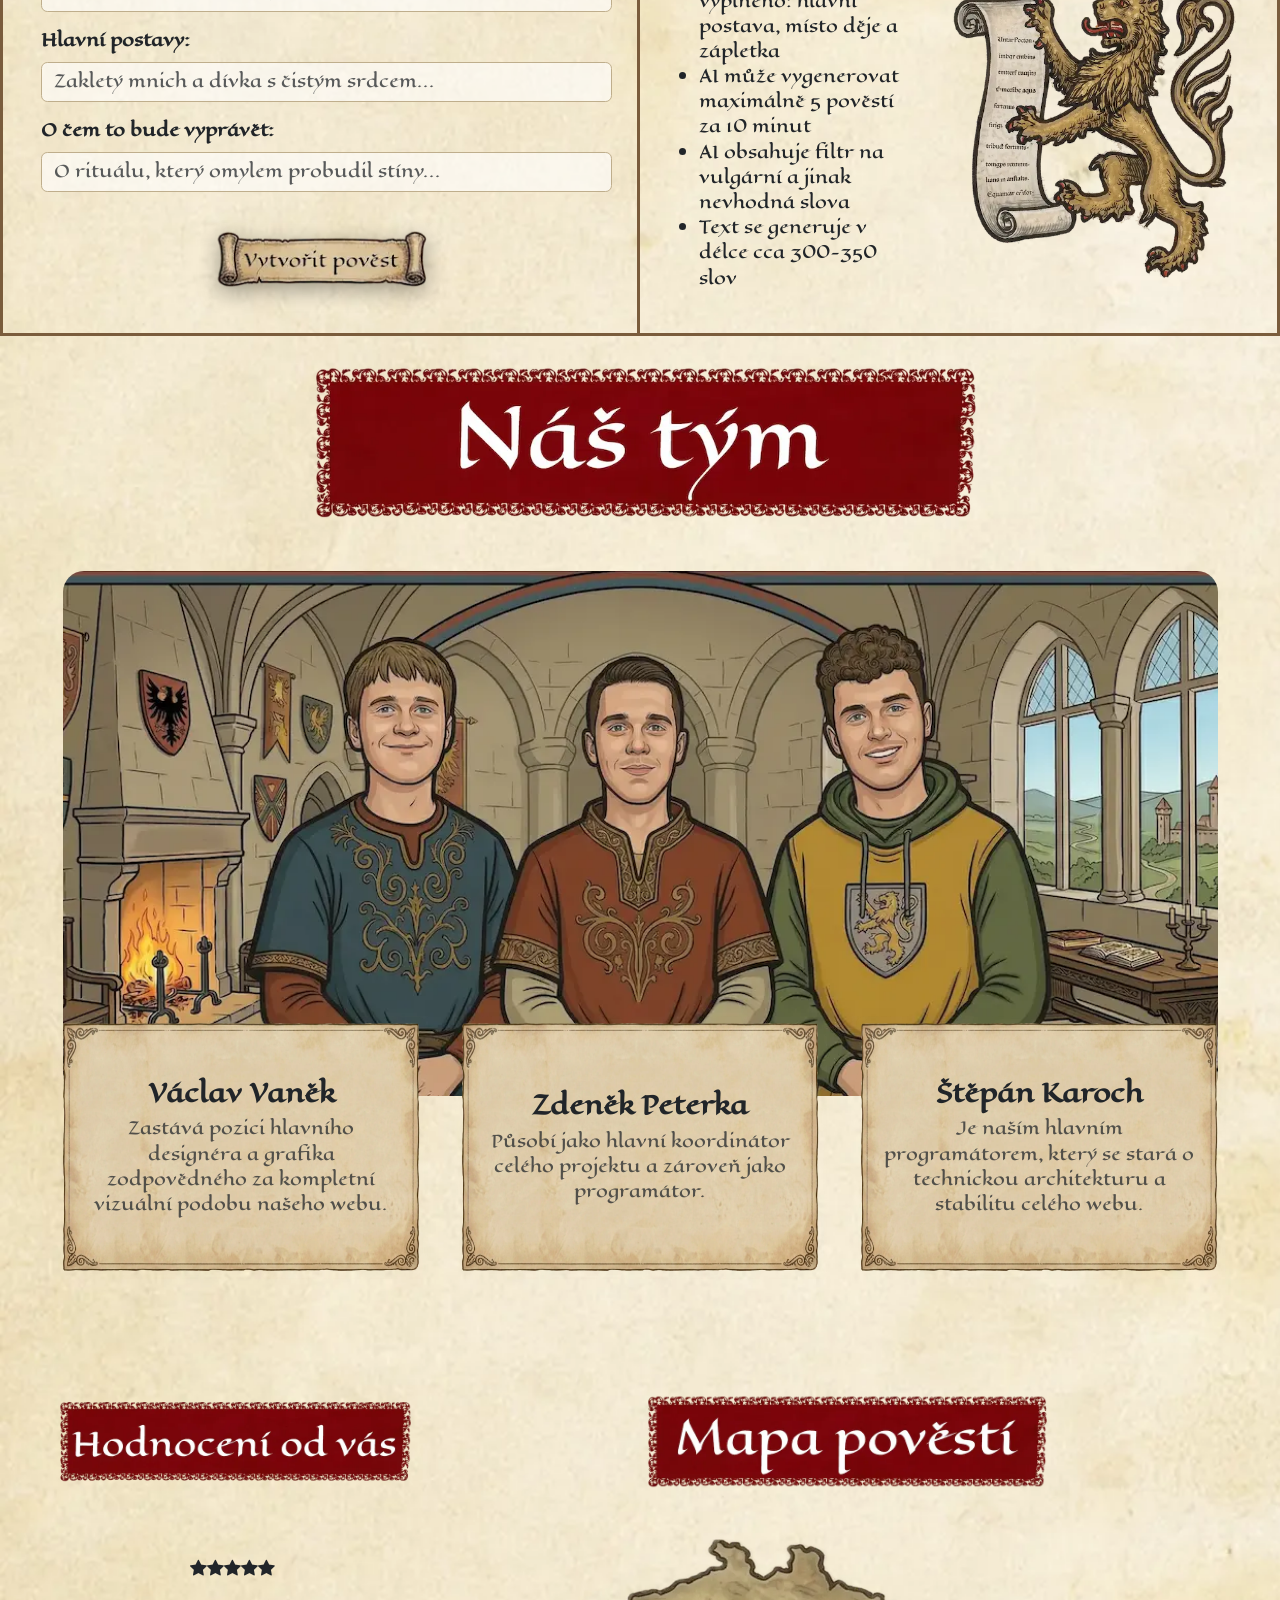
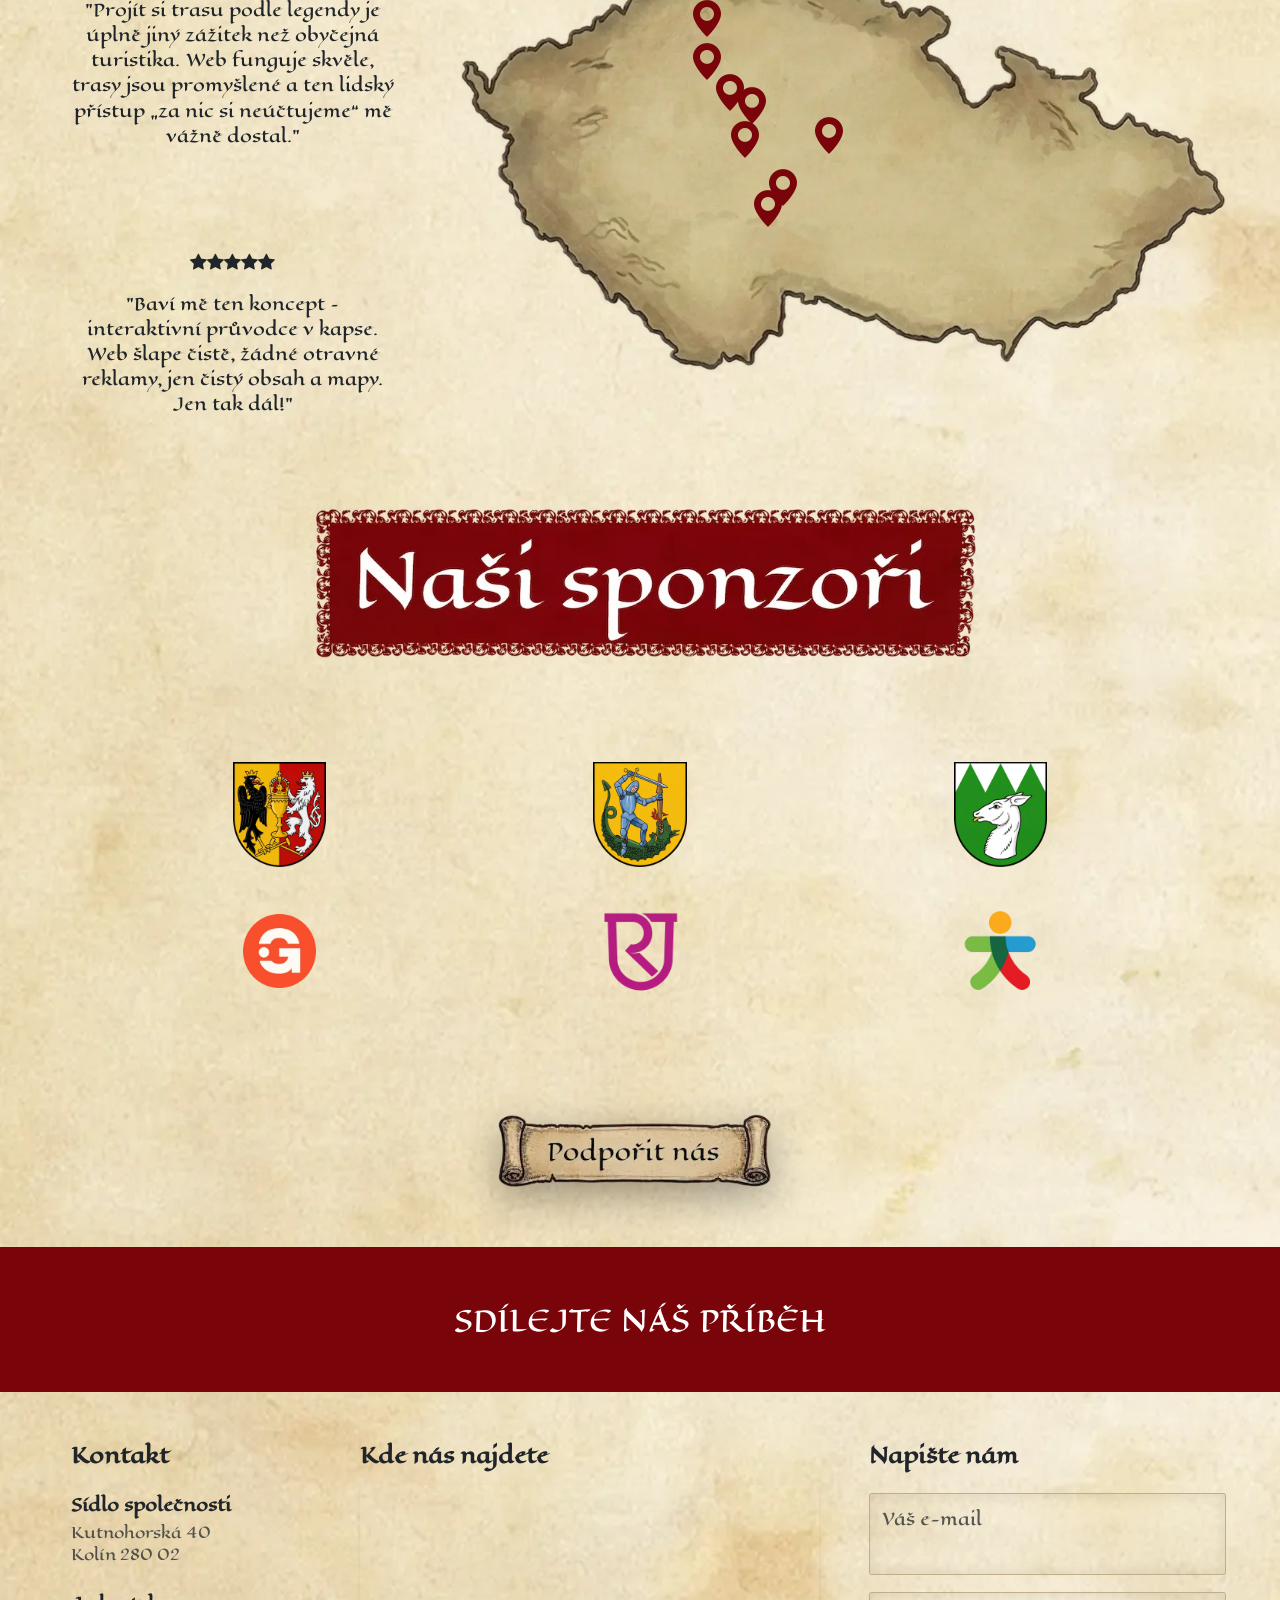
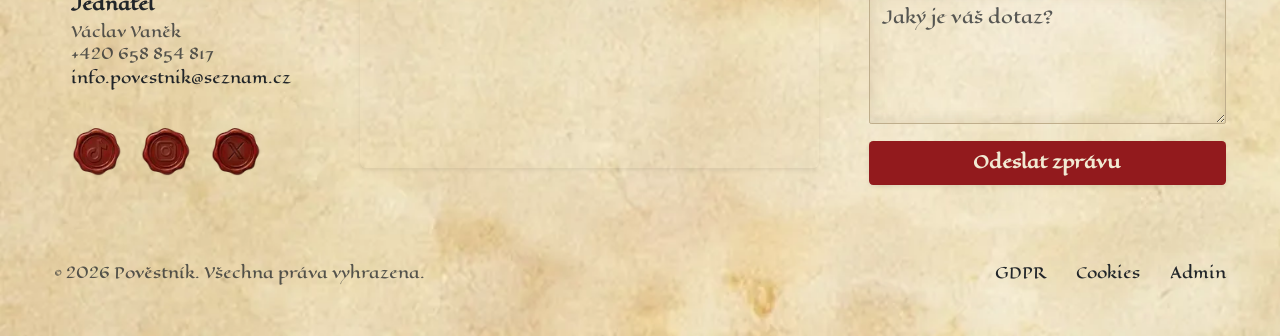
==== commit 948c75c5: "Opravy chyb" ====
--- a/index.html
+++ b/index.html
@@ -23,7 +23,8 @@
     <link rel="shortcut icon" href="data/favi.ico" type="image/x-icon">
 </head>
 <body>
-<!-- Načítací funkce zajištůjící plynulé načtení celé stránky a jejího obsahu.     -->
+
+<!-- Načítací funkce zajištůjící plynulé načtení celé stránky a jejího obsahu.-->
 
 <div id="loader-wrapper">
     <div class="loader-medieval">
@@ -32,6 +33,9 @@
     </div>
     <p class="loader-text">Načítám kroniky...</p>
 </div>
+
+<!-- Responsivní navigační lišta v Bootstrapu 5, fixovaná na horním okraji přes úvodní sekci. Obsahuje animované burger menu a navigační odkazy na kotvy hlavní stránky. --> 
+
 <nav id="mainNavbar" class="navbar navbar-expand-lg bg-none position-absolute top-0 start-0 w-100 z-3">
     <div class="container-fluid px-4">
         <a class="navbar-brand" href="index.html"><h2>Pověstník</h2></a>
@@ -57,6 +61,8 @@
         </div>
     </div>
 </nav>
+
+<!-- Úvodní blok na celou výšku obrazovky s obrázkem na pozadí a texty animovanými přes knihovnu AOS. Obsahuje navigační šipku pro snazší skrolování dolů. -->   
 
     <section class="hero-section position-relative overflow-hidden vh-100 d-flex align-items-center text-white">
         <video autoplay muted loop playsinline muted class="position-absolute w-100 h-100 top-0 start-0 z-n1 object-fit-cover">
@@ -82,9 +88,13 @@
         </div>
     </section>
 
+<!-- Červený pás s textem rozdělující hero sekci a první část s informacemi -->   
+
     <div class="custom-ribbon text-center py-5">
         <span class="fs-3 fw-light tracking-widest text-uppercase" data-aos="fade-left">Oživujeme příběhy našich předků</span>
     </div>
+
+<!-- Fotka s dvoumi odstavci textu, které popisují naši společnosti -->
 
     <section class="container my-5 py-4 overflow-hidden" id="menu1">
         <div class="row mb-5">
@@ -109,7 +119,7 @@
         </div>
     </section>
 
-
+<!-- Carousel s kartami s pověstmi, které vedou na jednotlive microsity -->
 
     <section class="container py-5 overflow-hidden" id="menu2">
             <div class="col-12 text-center">
@@ -132,9 +142,11 @@
         </div>
     </section>
 
-            <div class="col-12 text-center" id="menu3">
-                <img src="data/nadpisy/nadpis_ai.webp" alt="O nás" class="img-fluid pb-5 nadpis" data-aos="fade-up">
-            </div>
+<!-- Formulář který pomocí AI vygeneruje vlastní pověst na základě zadaných parametrů. Obsahuje pravidla pro generování a modální okno pro zobrazení výsledku. -->
+
+    <div class="col-12 text-center" id="menu3">
+        <img src="data/nadpisy/nadpis_ai.webp" alt="O nás" class="img-fluid pb-5 nadpis" data-aos="fade-up">
+    </div>
     <div class="container my-4 legend-container border border-3 border-brown bez-borderu" data-aos="zoom-in">
         <div class="text-center fs-3 fw-bold py-2 border-bottom border-3 border-brown">Vytvořte si vlastní pověst</div>
         <div class="row g-0">
@@ -161,16 +173,15 @@
             </div>
             <div class="col-md-6 p-4 d-flex align-items-start" data-aos="fade-left" data-aos-delay="500">
                 <ul class="rules-text flex-grow-1 me-4">
-                    <li>Pro vygenerování pověsti musí být vyplněno: hlavní postava, místo děje a zápletka.</li>
-                    <li>AI může vygenerovat maximálně 5 pověstí za 10 minut.</li>
-                    <li>AI obsahuje filtr na vulgární a jinak nevhodná slova.</li>
-                    <li>Text se generuje v délce cca 300-350 slov.</li>
+                    <li>Pro vygenerování pověsti musí být vyplněno: hlavní postava, místo děje a zápletka</li>
+                    <li>AI může vygenerovat maximálně 5 pověstí za 10 minut</li>
+                    <li>AI obsahuje filtr na vulgární a jinak nevhodná slova</li>
+                    <li>Text se generuje v délce cca 300-350 slov</li>
                 </ul>
                 <img src="data/pravidla.webp" class="img-fluid lev" alt="lev" style="max-width:300px; height:auto;">
             </div>
         </div>
     </div>
-
     <div class="modal fade" id="vysledekModal" tabindex="-1" aria-labelledby="Pověst" aria-hidden="false">
         <div class="modal-dialog modal-dialog-centered modal-lg" data-aos="zoom-in">
             <div class="modal-content" style="background: transparent; border: none;">
@@ -183,12 +194,11 @@
         </div>
     </div>
 
-
+<!-- Sekce s informacemi o našem týmu, doplněná o ilustraci a karty s popisem jednotlivých členů. -->
 
     <div class="col-12 text-center" id="menu4">
         <img src="data/nadpisy/nadpis_tym.webp" alt="O nás" class="img-fluid pb-5 nadpis" data-aos="fade-up">
     </div>
-
     <div class="container-fluid p-0 team-top-wrapper text-center">
         <img src="data/muzi.webp" class="img-fluid team-main-img" alt="Ilustrace týmu" data-aos="fade-in">
     </div>
@@ -221,6 +231,84 @@
             </div>
         </div>
     </div>
+
+<!-- Recenze a mapa s hodnoceními od uživatelů -->
+
+<section class="container py-5 overflow-hidden" id="menu5">
+    <div class="row g-5">
+        <div class="col-lg-4 d-flex flex-column text-center" data-aos="fade-right">
+            <img src="data/nadpisy/hodnoceni.webp" alt="O nás" class="img-fluid pb-5 nadpis-mapa" data-aos="fade-up">
+            <div class="mb-5 review-box p-3">
+                <div class="mb-3 hvezdy"><i class="bi bi-star-fill"></i><i class="bi bi-star-fill"></i><i class="bi bi-star-fill"></i><i class="bi bi-star-fill"></i><i class="bi bi-star-fill"></i></div>
+                <p>"Projít si trasu podle legendy je úplně jiný zážitek než obyčejná turistika. Web funguje skvěle, trasy jsou promyšlené a ten lidský přístup „za nic si neúčtujeme“ mě vážně dostal."</p>
+            </div>
+            <div class="review-box p-3">
+                <div class="mb-3 hvezdy"><i class="bi bi-star-fill"></i><i class="bi bi-star-fill"></i><i class="bi bi-star-fill"></i><i class="bi bi-star-fill"></i><i class="bi bi-star-fill"></i></div>
+                <p>"Baví mě ten koncept – interaktivní průvodce v kapse. Web šlape čistě, žádné otravné reklamy, jen čistý obsah a mapy. Jen tak dál!"</p>
+            </div>
+        </div>
+        <div class="col-lg-8 text-center mapa" data-aos="fade-left">
+                    <img src="data/nadpisy/mapa.webp" alt="O nás" class="img-fluid pb-5 nadpis-mapa" data-aos="fade-up">
+            <div class="map-wrapper">
+                <img src="data/mapa.webp" class="img-fluid w-100 d-block" alt="Mapa České republiky">
+                <a href="cech/cech.html" class="map-point pos-1" aria-label="Microsite Čech"><i class="bi bi-geo-alt-fill" ></i><span class="custom-tooltip">O Čechovi</span></a>
+                <a href="krok/krok.html" class="map-point pos-2" aria-label="Microsite Krok"><i class="bi bi-geo-alt-fill"></i><span class="custom-tooltip">O Krokovi a jeho dcerách</span></a>
+                <a href="bruncvik/bruncvik.html" class="map-point pos-3" aria-label="Microsite Bruncvík"><i class="bi bi-geo-alt-fill"></i><span class="custom-tooltip">O Bruncvíkovi</span></a>
+                <a href="#" class="map-point pos-4 random-link" data-url1="libuse/libuse.html" data-url2="semik/semik.html" aria-label="Microsite Libuše a Šemík"><i class="bi bi-geo-alt-fill"></i><span class="custom-tooltip">O Libuši, O Horymírovi</span></a>
+                <a href="bivoj/bivoj.html" class="map-point pos-5" aria-label="Microsite Bivoj"><i class="bi bi-geo-alt-fill"></i><span class="custom-tooltip">O Bivojovi</span></a>
+                <a href="haviri/haviri.html" class="map-point pos-6" aria-label="Microsite Havíři"><i class="bi bi-geo-alt-fill"></i><span class="custom-tooltip">Kutnohorští havíři</span></a>
+                <a href="rytiri/rytiri.html" class="map-point pos-7" aria-label="Microsite Rytíři"><i class="bi bi-geo-alt-fill"></i><span class="custom-tooltip">Blaničtí rytíři</span></a>
+                <a href="zizka/zizka.html" class="map-point pos-8" aria-label="Microsite Žižka"><i class="bi bi-geo-alt-fill"></i><span class="custom-tooltip">O Žižkovi</span></a>
+            </div>
+        </div>
+</section>
+
+<!-- Sekce s logy měst a sponzorů, které nás podporují. Sekce obsahuje také tlačítko pro podporu projektu, které otevírá modální okno s možností zadání částky a zobrazení QR kódu pro platbu. -->
+
+<div class="col-12 text-center" id="menu6">
+    <img src="data/nadpisy/nadpis_sponzori.webp" alt="O nás" class="img-fluid pb-5 nadpis" data-aos="fade-up">
+</div>
+<section class="stredoveka-sekce pt-5 pb-5">
+    <div class="kontejner">
+        <div class="logo-grid">
+            <a href="https://www.kutnahora.cz/" class="logo-item" data-aos="zoom-in-up" data-aos-delay="100"><img src="data/sponzori/hora.webp" alt="Město 1"></a>
+            <a href="https://www.mesto-trebenice.cz/" class="logo-item" data-aos="zoom-in-up" data-aos-delay="200"><img src="data/sponzori/trebenice.webp" alt="Město 2"></a>
+            <a href="https://www.mesto-milovice.cz/" class="logo-item" data-aos="zoom-in-up" data-aos-delay="300"><img src="data/sponzori/milovice.webp" alt="Město 3"></a>
+            <a href="https://www.getyourguide.com/cs-cz/" class="logo-item" data-aos="zoom-in-up" data-aos-delay="400"><img src="data/sponzori/gyg.webp" alt="Sponzor 1"></a>
+            <a href="https://www.regiontourist.cz/" class="logo-item" data-aos="zoom-in-up" data-aos-delay="500"><img src="data/sponzori/regiontourist.webp" alt="Sponzor 2"></a>
+            <a href="https://www.kudyznudy.cz/" class="logo-item" data-aos="zoom-in-up" data-aos-delay="600"><img src="data/sponzori/kudy_z_nudy.webp" alt="Sponzor 3"></a>
+        </div>
+        <div class="podpora-sekce text-center mt-5">
+            <button class="podporit-tlacitko" onclick="otevritModal()" data-aos="zoom-in" data-aos-duration="1500">
+                <img src="data/sponzori/donate.webp" alt="Podpořit nás" style="max-width: 300px;">
+            </button>
+        </div>
+    </div>
+</section>
+
+<div id="platebniModal" class="modal" tabindex="-1" aria-labelledby="QR" aria-hidden="false">
+    <div class="modal-obsah">
+        <span class="zavrit" onclick="zavritModal()">&times;</span>
+        <h2>Podpořit projekt</h2>
+        <p>Zadejte částku v Kč:</p>
+        <div class="input-group">
+            <input type="number" id="castkaInput" value="200" min="10">
+        </div>
+        <button class="btn-update" onclick="generovatQR()">Zobrazit QR kód</button>
+        <div class="qr-vystup">
+            <img id="qrObrazek" src="" alt="QR Platba" style="display:none; max-width: 180px;">
+            <p id="nacitaciText">Zadejte částku...</p>
+        </div>
+    </div>
+</div>
+
+<!-- Červený pás s textem rozdělující hero sekci a první část s informacemi -->   
+
+<div class="custom-ribbon text-center py-5">
+    <span class="fs-3 fw-light tracking-widest text-uppercase" data-aos="fade-left">Sdílejte náš příběh</span>
+</div>
+
+<!-- Modály pro zobrazení informací o ochraně soukromí a nastavení cookies, které jsou přizpůsobené vizuálnímu stylu webu a obsahují jasné informace o zpracování dat a právech uživatelů. Obsahují také možnosti pro souhlas nebo nesouhlas s podmínkami, které jsou prezentovány formou obrázků pro lepší zapamatování a vizuální přitažlivost. -->
 
 <div class="modal fade" id="privacyModal" tabindex="-1" aria-labelledby="GDPR" aria-hidden="false">
     <div class="modal-dialog modal-dialog-centered modal-lg">
@@ -306,82 +394,6 @@
         </div>
     </div>
 
-
-
-<section class="container py-5 overflow-hidden">
-    <div class="row g-5">
-        <div class="col-lg-4 d-flex flex-column text-center" data-aos="fade-right">
-            <img src="data/nadpisy/hodnoceni.webp" alt="O nás" class="img-fluid pb-5 nadpis-mapa" data-aos="fade-up">
-            <div class="mb-5 review-box p-3">
-                <div class="mb-3 hvezdy"><i class="bi bi-star-fill"></i><i class="bi bi-star-fill"></i><i class="bi bi-star-fill"></i><i class="bi bi-star-fill"></i><i class="bi bi-star-fill"></i></div>
-                <p>"Projít si trasu podle legendy je úplně jiný zážitek než obyčejná turistika. Web funguje skvěle, trasy jsou promyšlené a ten lidský přístup „za nic si neúčtujeme“ mě vážně dostal."</p>
-            </div>
-            <div class="review-box p-3">
-                <div class="mb-3 hvezdy"><i class="bi bi-star-fill"></i><i class="bi bi-star-fill"></i><i class="bi bi-star-fill"></i><i class="bi bi-star-fill"></i><i class="bi bi-star-fill"></i></div>
-                <p>"Baví mě ten koncept – interaktivní průvodce v kapse. Web šlape čistě, žádné otravné reklamy, jen čistý obsah a mapy. Jen tak dál!"</p>
-            </div>
-        </div>
-        <div class="col-lg-8 text-center mapa" data-aos="fade-left">
-                    <img src="data/nadpisy/mapa.webp" alt="O nás" class="img-fluid pb-5 nadpis-mapa" data-aos="fade-up">
-            <div class="map-wrapper">
-                <img src="data/mapa.webp" class="img-fluid w-100 d-block" alt="Mapa České republiky">
-                <a href="cech/cech.html" class="map-point pos-1" aria-label="Microsite Čech"><i class="bi bi-geo-alt-fill" ></i><span class="custom-tooltip">O Čechovi</span></a>
-                <a href="krok/krok.html" class="map-point pos-2" aria-label="Microsite Krok"><i class="bi bi-geo-alt-fill"></i><span class="custom-tooltip">O Krokovi a jeho dcerách</span></a>
-                <a href="bruncvik/bruncvik.html" class="map-point pos-3" aria-label="Microsite Bruncvík"><i class="bi bi-geo-alt-fill"></i><span class="custom-tooltip">O Bruncvíkovi</span></a>
-                <a href="#" class="map-point pos-4 random-link" data-url1="libuse/libuse.html" data-url2="semik/semik.html" aria-label="Microsite Libuše a Šemík"><i class="bi bi-geo-alt-fill"></i><span class="custom-tooltip">O Libuši, O Horymírovi</span></a>
-                <a href="bivoj/bivoj.html" class="map-point pos-5" aria-label="Microsite Bivoj"><i class="bi bi-geo-alt-fill"></i><span class="custom-tooltip">O Bivojovi</span></a>
-                <a href="haviri/haviri.html" class="map-point pos-6" aria-label="Microsite Havíři"><i class="bi bi-geo-alt-fill"></i><span class="custom-tooltip">Kutnohorští havíři</span></a>
-                <a href="rytiri/rytiri.html" class="map-point pos-7" aria-label="Microsite Rytíři"><i class="bi bi-geo-alt-fill"></i><span class="custom-tooltip">Blaničtí rytíři</span></a>
-                <a href="zizka/zizka.html" class="map-point pos-8" aria-label="Microsite Žižka"><i class="bi bi-geo-alt-fill"></i><span class="custom-tooltip">O Žižkovi</span></a>
-            </div>
-        </div>
-</section>
-
-
-
-            <div class="col-12 text-center">
-                <img src="data/nadpisy/nadpis_sponzori.webp" alt="O nás" class="img-fluid pb-5 nadpis" data-aos="fade-up">
-            </div>
-
-
-    <section class="stredoveka-sekce pt-5 pb-5">
-        <div class="kontejner">
-            <div class="logo-grid">
-                <a href="https://www.kutnahora.cz/" class="logo-item" data-aos="zoom-in-up" data-aos-delay="100"><img src="data/sponzori/hora.webp" alt="Město 1"></a>
-                <a href="https://www.mesto-trebenice.cz/" class="logo-item" data-aos="zoom-in-up" data-aos-delay="200"><img src="data/sponzori/trebenice.webp" alt="Město 2"></a>
-                <a href="https://www.mesto-milovice.cz/" class="logo-item" data-aos="zoom-in-up" data-aos-delay="300"><img src="data/sponzori/milovice.webp" alt="Město 3"></a>
-                <a href="https://www.getyourguide.com/cs-cz/" class="logo-item" data-aos="zoom-in-up" data-aos-delay="400"><img src="data/sponzori/gyg.webp" alt="Sponzor 1"></a>
-                <a href="https://www.regiontourist.cz/" class="logo-item" data-aos="zoom-in-up" data-aos-delay="500"><img src="data/sponzori/regiontourist.webp" alt="Sponzor 2"></a>
-                <a href="https://www.kudyznudy.cz/" class="logo-item" data-aos="zoom-in-up" data-aos-delay="600"><img src="data/sponzori/kudy_z_nudy.webp" alt="Sponzor 3"></a>
-            </div>
-            <div class="podpora-sekce text-center mt-5">
-                <button class="podporit-tlacitko" onclick="otevritModal()" data-aos="zoom-in" data-aos-duration="1500">
-                    <img src="data/sponzori/donate.webp" alt="Podpořit nás" style="max-width: 300px;">
-                </button>
-            </div>
-        </div>
-    </section>
-
-<div id="platebniModal" class="modal" tabindex="-1" aria-labelledby="QR" aria-hidden="false">
-    <div class="modal-obsah">
-        <span class="zavrit" onclick="zavritModal()">&times;</span>
-        <h2>Podpořit projekt</h2>
-        <p>Zadejte částku v Kč:</p>
-        <div class="input-group">
-            <input type="number" id="castkaInput" value="200" min="10">
-        </div>
-        <button class="btn-update" onclick="generovatQR()">Zobrazit QR kód</button>
-        <div class="qr-vystup">
-            <img id="qrObrazek" src="" alt="QR Platba" style="display:none; max-width: 180px;">
-            <p id="nacitaciText">Zadejte částku...</p>
-        </div>
-    </div>
-</div>
-
-<div class="custom-ribbon text-center py-5">
-    <span class="fs-3 fw-light tracking-widest text-uppercase" data-aos="fade-left">Sdílejte náš příběh</span>
-</div>
-
 <div id="cookie-bar" class="cookie-simple-bar bg-dark text-white p-3 shadow-lg">
     <div class="container d-flex flex-column flex-md-row align-items-center justify-content-between gap-2">
         <span>Tento web používá cookies pro zajištění nejlepšího zážitku.</span>
@@ -392,8 +404,7 @@
     </div>
 </div>
 
-
-
+<!-- Přehravač hudby -->
 
 <div class="medieval-radio-container">
     <div class="radio-expanded parchment-bg" id="radioPanel">
@@ -423,6 +434,7 @@
     </button>
 </div>
 
+<!-- Patička s kontaktními informacemi -->
 
     <footer class="container-fluid py-5 mt-auto">
         <div class="container">
@@ -485,8 +497,5 @@
     <script src="https://unpkg.com/leaflet@1.9.4/dist/leaflet.js" defer></script>
     <script src="https://unpkg.com/aos@2.3.1/dist/aos.js" defer></script>
     <script src="index.js" defer></script>
-
-
-
 </body>
 </html>
--- a/index.css
+++ b/index.css
@@ -846,6 +846,9 @@
     .radio-trigger-clean{
         display: none;
     }
+    .nav-btn {
+        background-color: black !important;
+    }
 }
 
 /* MEDIA QUERIES - Minimální šířka 768px ------------------------------------------------------------------------------------------------------------------------------------------------------------*/
--- a/index.css
+++ b/index.css
@@ -846,6 +846,9 @@
     .radio-trigger-clean{
         display: none;
     }
+    .nav-btn {
+        background-color: black !important;
+    }
 }
 
 /* MEDIA QUERIES - Minimální šířka 768px ------------------------------------------------------------------------------------------------------------------------------------------------------------*/
